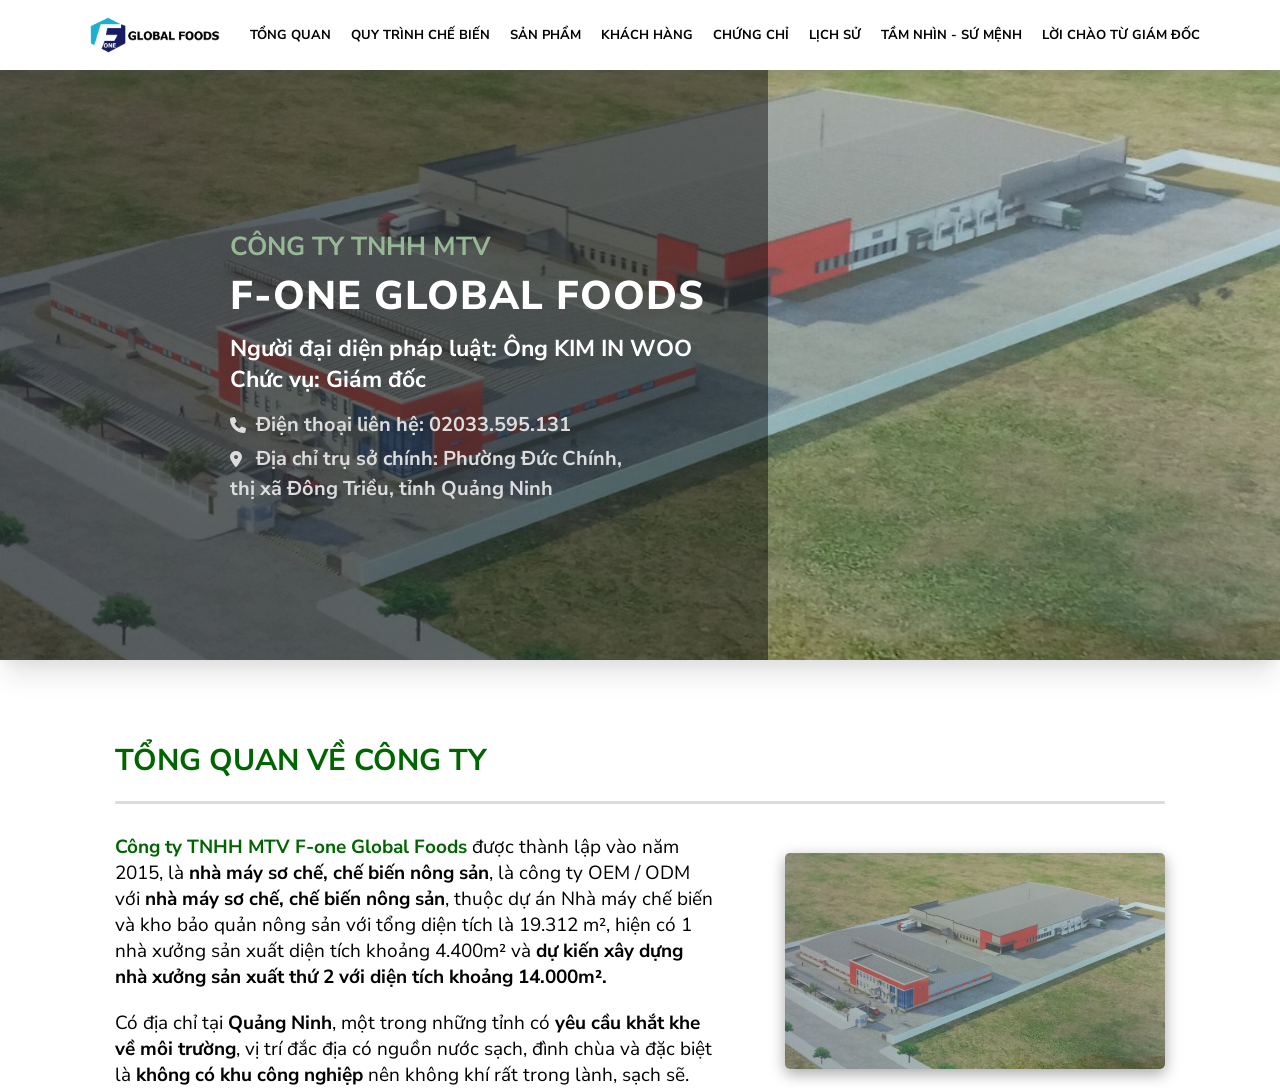
==== public/index.html @ e67b52bc "Init 06: - Chinh sua ten cong ty tren banner" ====
<!DOCTYPE html>
<html lang="vi">
  <head>
    <meta charset="UTF-8" />
    <meta name="viewport" content="width=device-width, initial-scale=1.0" />
    <title>F-ONE GLOBAL FOODS</title>
    <link rel="stylesheet" href="style.css" />
    <link rel="preconnect" href="https://fonts.googleapis.com" />
    <link rel="preconnect" href="https://fonts.gstatic.com" crossorigin />
    <link rel="preconnect" href="https://fonts.googleapis.com" />
    <link rel="preconnect" href="https://fonts.gstatic.com" crossorigin />
    <link
      href="https://fonts.googleapis.com/css2?family=Bebas+Neue&family=Montserrat:ital,wght@0,100;0,200;0,300;0,400;0,500;0,600;0,700;0,800;0,900;1,100;1,200;1,300;1,400;1,500;1,600;1,700;1,800;1,900&family=Nunito+Sans:ital,wght@0,200;0,300;0,400;0,500;0,600;0,700;0,800;0,900;0,1000;1,200;1,300;1,400;1,500;1,600;1,700;1,800;1,900;1,1000&family=Nunito:ital,wght@0,200;0,300;0,400;0,500;0,600;0,700;0,800;0,900;0,1000;1,200;1,300;1,400;1,500;1,600;1,700;1,800;1,900;1,1000&family=Oswald:wght@200;300;400;500;600;700&family=Poppins:ital,wght@0,100;0,200;0,300;0,400;0,500;0,600;0,700;0,800;0,900;1,100;1,200;1,300;1,400;1,500;1,600;1,700;1,800;1,900&display=swap"
      rel="stylesheet"
    />
    <link
      rel="stylesheet"
      href="https://cdnjs.cloudflare.com/ajax/libs/font-awesome/6.5.1/css/all.min.css"
      integrity="sha512-DTOQO9RWCH3ppGqcWaEA1BIZOC6xxalwEsw9c2QQeAIftl+Vegovlnee1c9QX4TctnWMn13TZye+giMm8e2LwA=="
      crossorigin="anonymous"
      referrerpolicy="no-referrer"
    />
  </head>
  <body>
    <header>
      <div class="header-container">
        <div class="header-logo">
          <img
            src="photos/F-One-logo.png"
          />
        </div>
        <div class="header-navigation">
          <a href="#1">
            <div class="nav-item ">TỔNG QUAN</div>
          </a>
          <a href="#2">
            <div class="nav-item ">QUY TRÌNH CHẾ BIẾN</div>
          </a>
          <a href="#3">
            <div class="nav-item ">SẢN PHẨM</div>
          </a>
          <a href="#4">
            <div class="nav-item ">KHÁCH HÀNG</div>
          </a>
          <a href="#5">
            <div class="nav-item ">CHỨNG CHỈ</div>
          </a>
          <a href="#6">
            <div class="nav-item ">LỊCH SỬ</div>
          </a>
          <a href="#7">
            <div class="nav-item ">TẦM NHÌN - SỨ MỆNH</div>
          </a>
          <a href="#8">
            <div class="nav-item ">LỜI CHÀO TỪ GIÁM ĐỐC</div>
          </a>
        </div>
      </div>
    </header>
    <main>
      <div class="banner">
        <div class="banner-content">
          <div class="banner-container">
            <div class="banner-title">CÔNG TY TNHH MTV</div>
            <div class="banner-name"> F-ONE GLOBAL FOODS</div>
            <div class="banner-main-info">
              Người đại diện pháp luật: Ông KIM IN WOO
              Chức vụ: Giám đốc
            </div>
            <div class="banner-info">
              <i class="fa-solid icon-banner fa-phone"></i> Điện thoại liên hệ: 02033.595.131
            </div>
            <div class="banner-info">
              <i class="fa-solid icon-banner fa-location-dot"></i> Địa chỉ trụ sở chính: Phường Đức Chính, thị xã Đông Triều, tỉnh Quảng Ninh
            </div>
          </div>
        </div>
        <div class="banner-img">
          <img src="photos/F-one-banner.png" />
        </div>
      </div>
      <div class="overview" id="1">
        <div class="overview-heading">
              TỔNG QUAN VỀ CÔNG TY
            </div>
            <div class="heading-wall"></div>
        <div class="overview-container">
          <div class="overview-text">
            <div class="overview-info">
              <span class="name-focus">Công ty TNHH MTV F-one Global Foods</span> được thành lập vào năm 2015, là 
              <span class="focus">nhà máy sơ chế, chế biến nông sản</span>,
              là công ty OEM / ODM với <span class="focus">nhà máy sơ chế, chế biến nông sản</span>,
              thuộc dự án Nhà máy chế biến và kho bảo quản nông
              sản với tổng diện tích là 19.312 m², hiện có 1 nhà xưởng sản xuất diện tích khoảng 4.400m² và 
               <span class="focus">dự kiến 
              xây dựng nhà xưởng sản xuất thứ 2 với diện tích khoảng 14.000m².</span>
            </div>
            <div class="overview-info">
               Có địa chỉ tại <span class="focus">Quảng Ninh</span>, một trong những tỉnh có <span class="focus">yêu cầu khắt
               khe về môi trường</span>, vị trí đắc địa có nguồn nước sạch, đình chùa và đặc biệt là 
               <span class="focus"> không có khu công nghiệp</span> nên không khí rất trong lành, sạch sẽ.
            </div>
          </div>
          <div class="overview-img">
            <img src="photos/F-one-banner.png">
          </div>
        </div>
      </div>
      <div class="process">
        
      </div>
    </main>

  </body>
</html>
---- public/style.css ----
*{
    margin: 0;
    padding: 0;
    box-sizing: border-box;
    font-family: 'Nunito Sans', sans;
}
a{
    color: inherit;
    text-decoration: inherit;
    height: 100%;
}
a:hover{
    color: inherit;
    text-decoration: inherit;
}
img{
    width: 100%;
    height: 100%;
    display: block;
}

/*HEADER*/

header{
    height: 70px;
    width: 100%;
    background-color: #ffffff;
    position: fixed;
    z-index: 5;
    top: 0px;
    left: 0px;
    box-shadow: rgba(99, 99, 99, 0.2) 0px 2px 8px 0px;
}
.header-container{
    margin-left: auto;
    margin-right: auto;
    width: 1120px;
    height: 100%;
    display: flex;
    align-items: center;
    justify-content: space-between;
}
.header-logo{
    width: 150px;
}
.header-navigation{
    display: flex;
    align-items: center;
    gap: 20px;
}
.nav-item{
    transition: 0.2s;
    font-weight: 700;
    height: 100%;
    font-size: 13px;
}
.nav-item:hover{
    color: darkgreen;
}
.nav-active{
    color: darkgreen;
}

/* BANNER */

.banner{
    width: 100%;
    position: relative;
    margin-bottom: 80px;
    box-shadow: rgba(0, 0, 0, 0.1) 0px 20px 25px -5px, rgba(0, 0, 0, 0.04) 0px 10px 10px -5px;
}
.banner-img{
    width: 100%;
    height: 660px;
}
.banner-content{
    width: 60%;
    height: 100%;
    background-color: rgba(0, 0, 0, 0.45);
    position: absolute;
    display: flex;
    justify-content: flex-end;
    align-items: center;
}
.banner-container{
    margin-right: 5%;
    margin-top: 10%;
}
.banner-title{
    font-size: 26px;
    font-weight: 700;
    color: rgb(150, 184, 150);
    margin-bottom: 5px;
}
.banner-name{
    width: 500px;
    color: white;
    font-size: 40px;
    font-weight: 800;
    letter-spacing: 1px;
    margin-bottom: 10px;
}
.banner-main-info{
    max-width: 470px;
    font-size: 23px;
    color: white;
    font-weight: 700;
    margin-bottom: 15px;
}
.banner-info{
    font-size: 20px;
    color: gainsboro;
    font-weight: 700;
    margin-bottom: 4px;
    width: 400px;
    line-height: 30px;
}
.icon-banner{
    font-size: 16px;
    margin-right: 5px;
    width: 16px;
}

/* OVERVIEW */

.overview{
    width: 1050px;
    margin-right: auto;
    margin-left: auto;
}
.overview-container{
    width: 100%;
    display: flex;
    justify-content: space-between;
    align-items: center;
}
.overview-heading{
    color: darkgreen;
    font-size: 30px;
    font-weight: 700;
    margin-bottom: 20px;
}
.heading-wall{
    width: 100%;
    border-radius: 3px;
    height: 3px;
    background-color: gainsboro;
    margin-bottom: 30px;
}
.overview-text{
    width: 600px;
    font-size: 19px;
    display: flex;
    flex-direction: column;
    gap: 20px;
}
.focus{
    font-weight: 700;
}
.name-focus{
    font-weight: 700;
    color: darkgreen;
}
.overview-img{
    border-radius: 5px;
    overflow: hidden;
    width: 380px;
    box-shadow: rgba(0, 0, 0, 0.35) 0px 5px 15px;
}
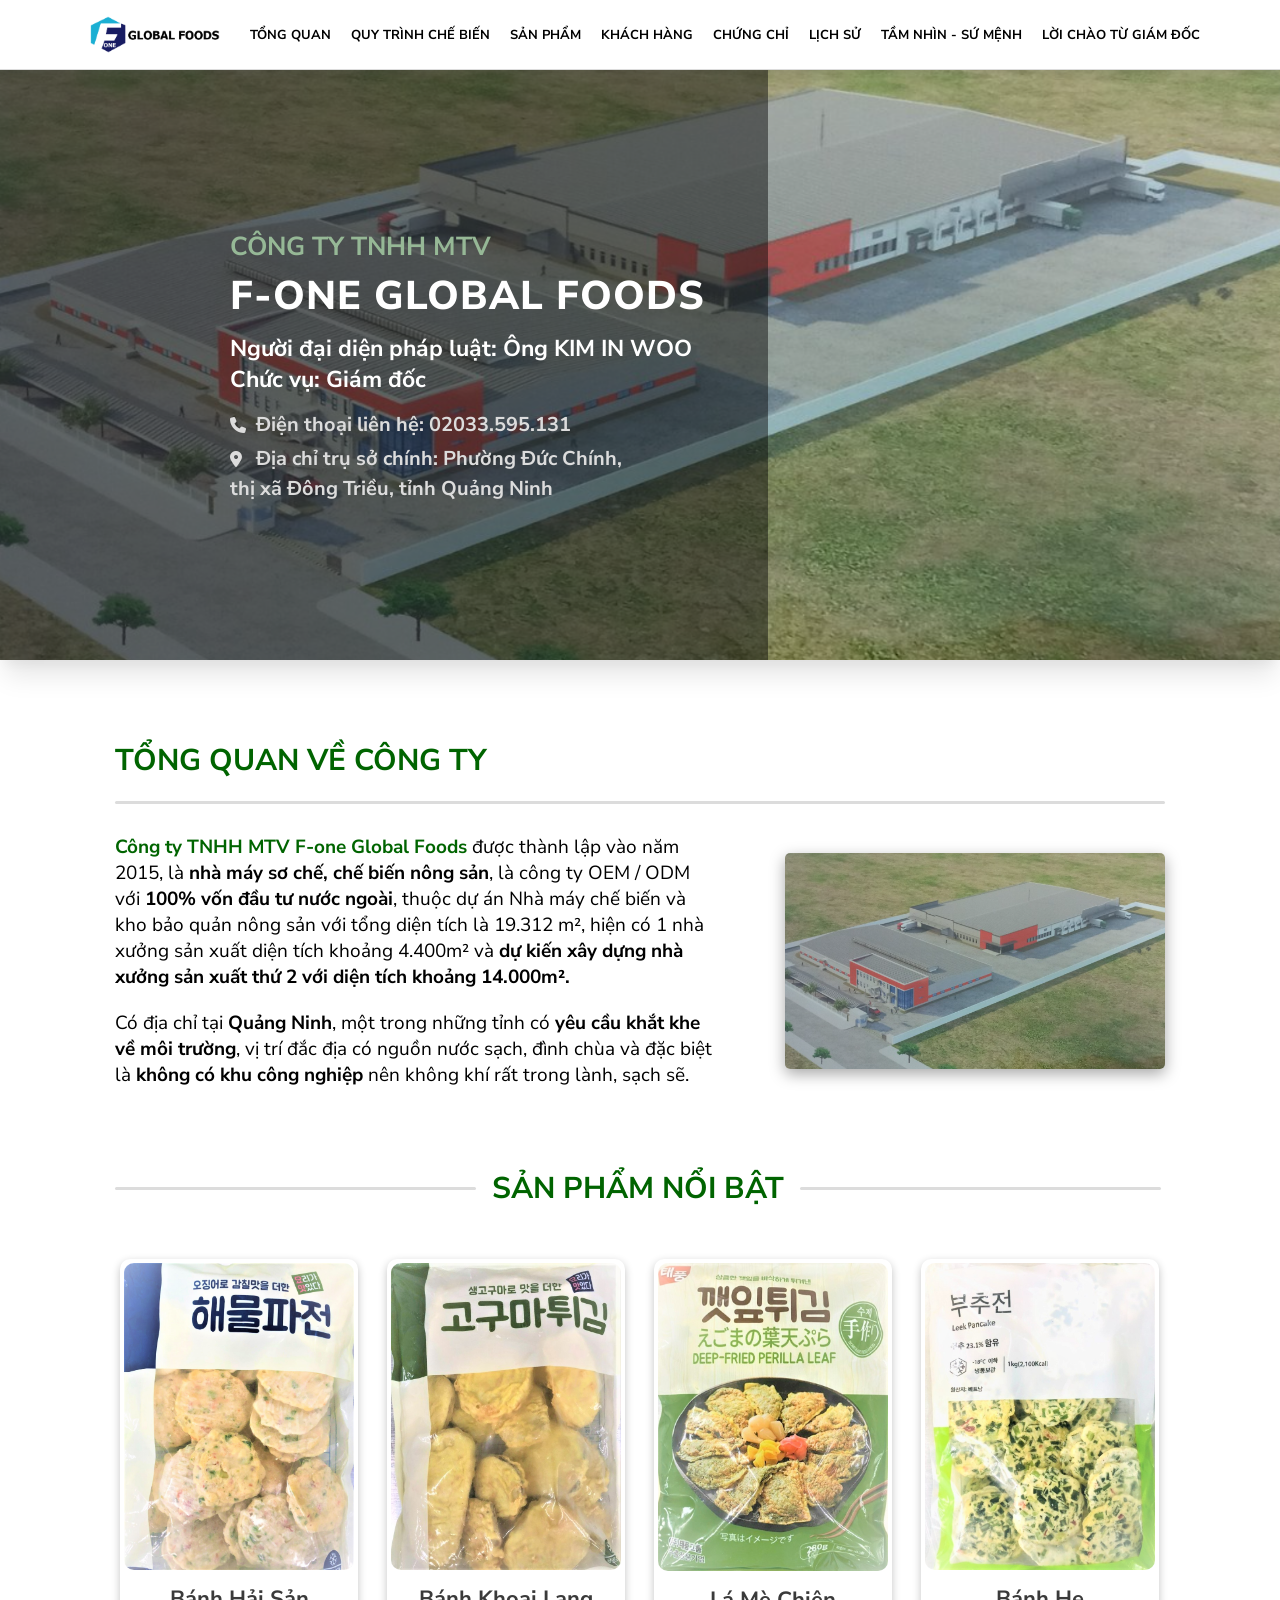
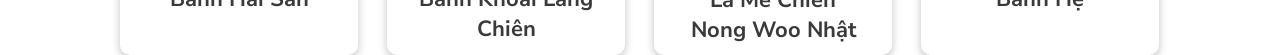
==== commit 4d38be57: "Init 07: - Them section san pham - Sua thong tin phan tong quan - Them folder products" ====
--- a/public/index.html
+++ b/public/index.html
@@ -89,7 +89,7 @@
             <div class="overview-info">
               <span class="name-focus">Công ty TNHH MTV F-one Global Foods</span> được thành lập vào năm 2015, là 
               <span class="focus">nhà máy sơ chế, chế biến nông sản</span>,
-              là công ty OEM / ODM với <span class="focus">nhà máy sơ chế, chế biến nông sản</span>,
+              là công ty OEM / ODM với <span class="focus">100% vốn đầu tư nước ngoài</span>,
               thuộc dự án Nhà máy chế biến và kho bảo quản nông
               sản với tổng diện tích là 19.312 m², hiện có 1 nhà xưởng sản xuất diện tích khoảng 4.400m² và 
                <span class="focus">dự kiến 
@@ -106,8 +106,53 @@
           </div>
         </div>
       </div>
+      <div class="section-gap"></div>
       <div class="process">
         
+      </div>
+      
+      <div class="product">
+        <div class="product-header">
+          <div class="product-heading-side"></div>
+          <div class="product-heading">
+            SẢN PHẨM NỔI BẬT
+          </div>
+          <div class="product-heading-side"></div>
+        </div>
+        <div class="product-container">
+           <div class="product-card">
+            <div class="product-img">
+              <img src="products/bánh hải sản FB.jpg">
+            </div>
+            <div class="product-name">
+              Bánh Hải Sản
+            </div>
+           </div>
+           <div class="product-card">
+            <div class="product-img">
+              <img src="products/Bánh khoai chiên lang FB.jpg">
+            </div>
+            <div class="product-name">
+              Bánh Khoai Lang Chiên
+            </div>
+           </div>
+           <div class="product-card">
+            <div class="product-img">
+              <img src="products/Lá mè chiên nong woo nhật.jpg">
+            </div>
+            <div class="product-name">
+              Lá Mè Chiên Nong Woo Nhật
+            </div>
+           </div>
+           <div class="product-card">
+            <div class="product-img">
+              <img src="products/Bánh Hẹ SS.jpg">
+            </div>
+            <div class="product-name">
+              Bánh Hẹ
+            </div>
+           </div>
+        </div>
       </div>
     </main>
 
--- a/public/style.css
+++ b/public/style.css
@@ -18,6 +18,13 @@
     height: 100%;
     display: block;
 }
+.section-gap{
+    width: 100%;
+    height: 80px;
+}
+.none{
+    opacity: 0;
+}
 
 /*HEADER*/
 
@@ -29,6 +36,7 @@
     z-index: 5;
     top: 0px;
     left: 0px;
+    border-bottom: 1px solid gainsboro;
     box-shadow: rgba(99, 99, 99, 0.2) 0px 2px 8px 0px;
 }
 .header-container{
@@ -167,3 +175,58 @@
     width: 380px;
     box-shadow: rgba(0, 0, 0, 0.35) 0px 5px 15px;
 }
+
+/* PRODUCTS */
+
+.product-header{
+    width: 1050px;
+    margin-right: auto;
+    margin-left: auto;
+    display: flex;
+    align-items: center;
+    gap: 16px;
+    margin-bottom: 50px;
+}
+.product-heading-side{
+    width: 361px;
+    border-radius: 3px;
+    height: 3px;
+    background-color: gainsboro;
+}
+.product-heading{
+    color: darkgreen;
+    font-size: 30px;
+    font-weight: 700;
+}
+.product-container{
+    margin-right: auto;
+    margin-left: auto;
+    width: 1040px;
+    display: flex;
+    gap: 29px;
+    flex-wrap: wrap;
+}
+.product-card{
+    overflow: hidden;
+    width: 238px;
+    border-radius: 10px;
+    box-shadow: rgba(0, 0, 0, 0.24) 0px 3px 8px;
+}
+.product-img{
+    border-radius: 10px;
+    overflow: hidden;
+    margin: 4px 4px 14px 4px;
+    width: 230px;
+    height: auto; 
+}
+.product-name{
+    max-width: 75%;
+    height: auto;
+    margin-right: auto;
+    margin-left: auto;
+    text-align: center;
+    color: #3a3a3a;
+    font-size: 22px;
+    font-weight: 700;
+    padding-bottom: 10px;
+}
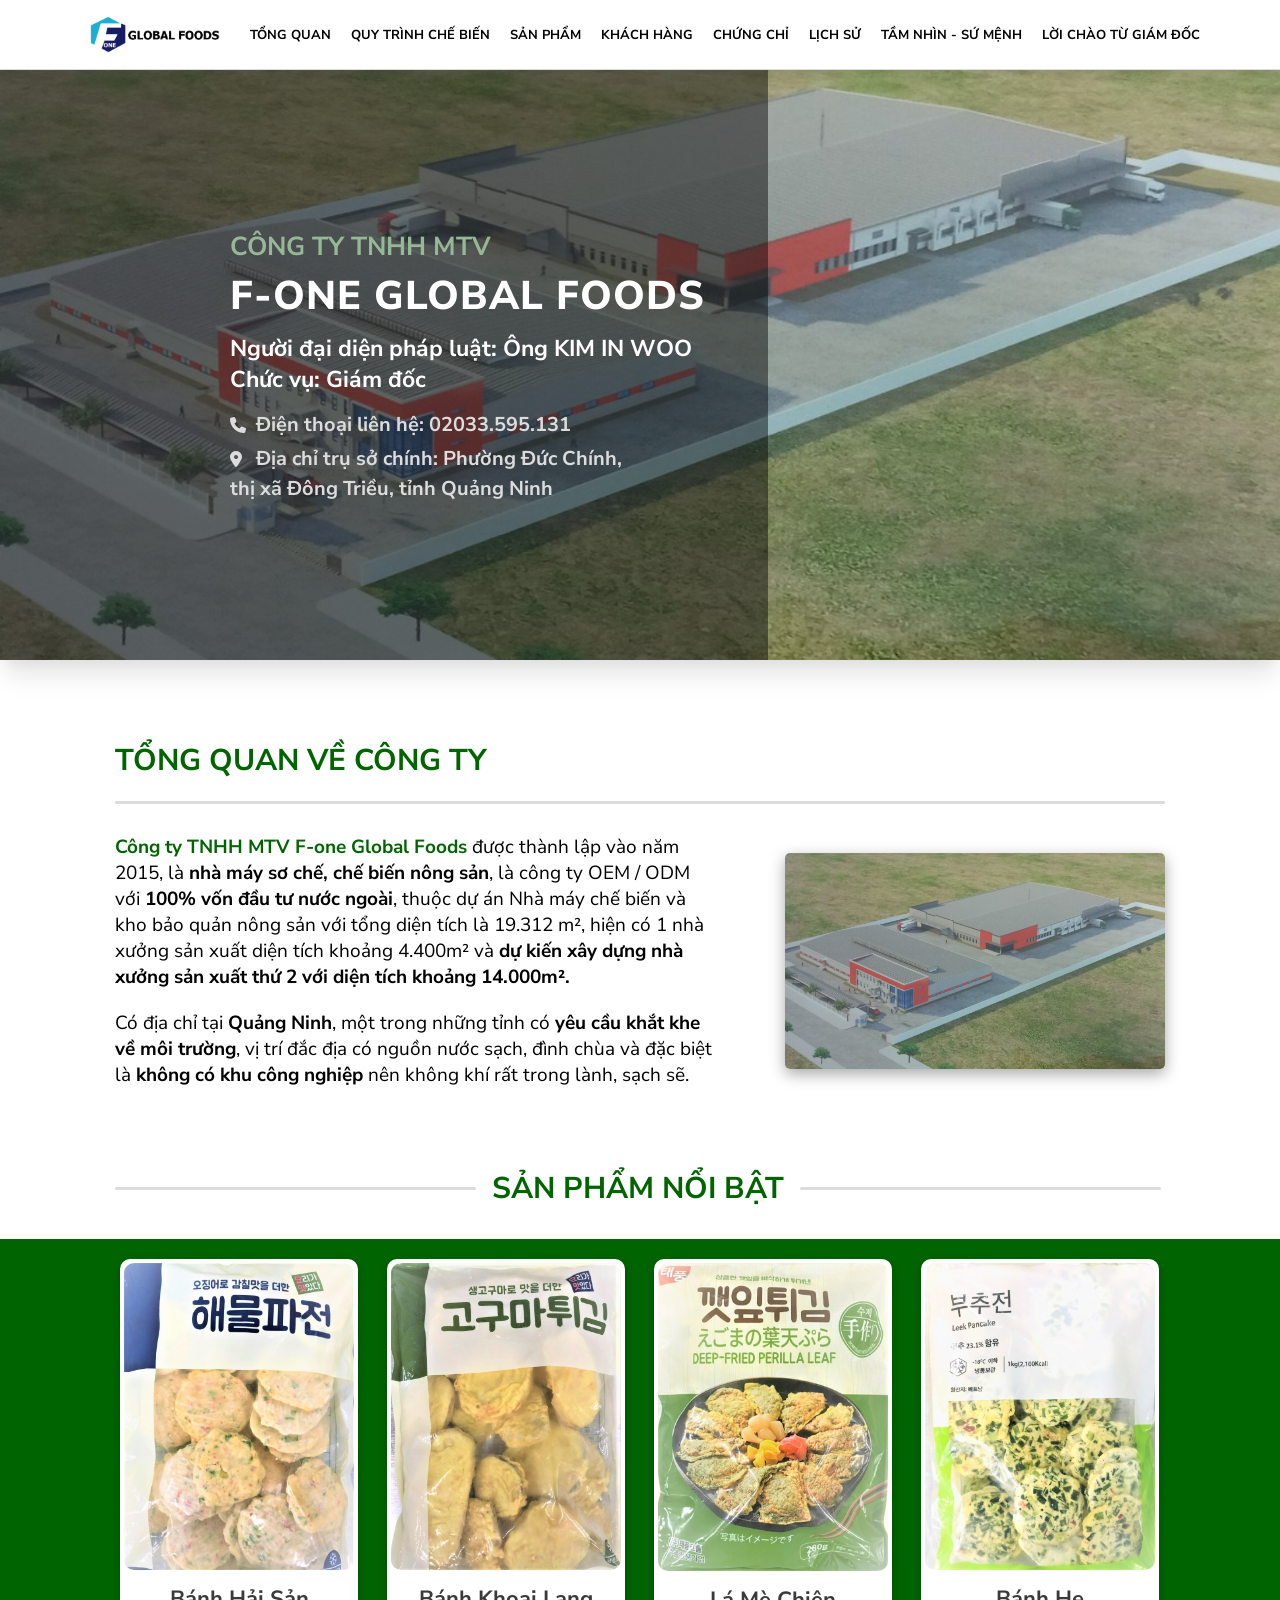
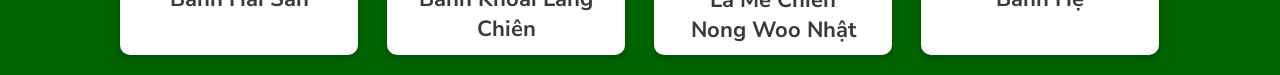
==== commit 34145b8e: "Init 08: - Them background cho product section" ====
--- a/public/index.html
+++ b/public/index.html
@@ -119,10 +119,11 @@
           </div>
           <div class="product-heading-side"></div>
         </div>
+        <div class="product-background">
         <div class="product-container">
            <div class="product-card">
             <div class="product-img">
-              <img src="products/bánh hải sản FB.jpg">
+              <img class="img-product" src="products/bánh hải sản FB.jpg">
             </div>
             <div class="product-name">
               Bánh Hải Sản
@@ -130,7 +131,7 @@
            </div>
            <div class="product-card">
             <div class="product-img">
-              <img src="products/Bánh khoai chiên lang FB.jpg">
+              <img class="img-product" src="products/Bánh khoai chiên lang FB.jpg">
             </div>
             <div class="product-name">
               Bánh Khoai Lang Chiên
@@ -138,7 +139,7 @@
            </div>
            <div class="product-card">
             <div class="product-img">
-              <img src="products/Lá mè chiên nong woo nhật.jpg">
+              <img class="img-product" src="products/Lá mè chiên nong woo nhật.jpg">
             </div>
             <div class="product-name">
               Lá Mè Chiên Nong Woo Nhật
@@ -146,13 +147,14 @@
            </div>
            <div class="product-card">
             <div class="product-img">
-              <img src="products/Bánh Hẹ SS.jpg">
+              <img class="img-product" src="products/Bánh Hẹ SS.jpg">
             </div>
             <div class="product-name">
               Bánh Hẹ
             </div>
            </div>
         </div>
+        </div>
       </div>
     </main>
 
--- a/public/style.css
+++ b/public/style.css
@@ -185,7 +185,7 @@
     display: flex;
     align-items: center;
     gap: 16px;
-    margin-bottom: 50px;
+    margin-bottom: 30px;
 }
 .product-heading-side{
     width: 361px;
@@ -198,6 +198,12 @@
     font-size: 30px;
     font-weight: 700;
 }
+.product-background{
+    width: 100%;
+    background-color: darkgreen;
+    padding-top: 20px;
+    padding-bottom: 20px;
+}
 .product-container{
     margin-right: auto;
     margin-left: auto;
@@ -207,6 +213,7 @@
     flex-wrap: wrap;
 }
 .product-card{
+    background-color: white;
     overflow: hidden;
     width: 238px;
     border-radius: 10px;
@@ -219,6 +226,12 @@
     width: 230px;
     height: auto; 
 }
+.img-product{
+    transition: 0.3s;
+}
+.product-img:hover .img-product{
+    scale: 1.05;
+}
 .product-name{
     max-width: 75%;
     height: auto;
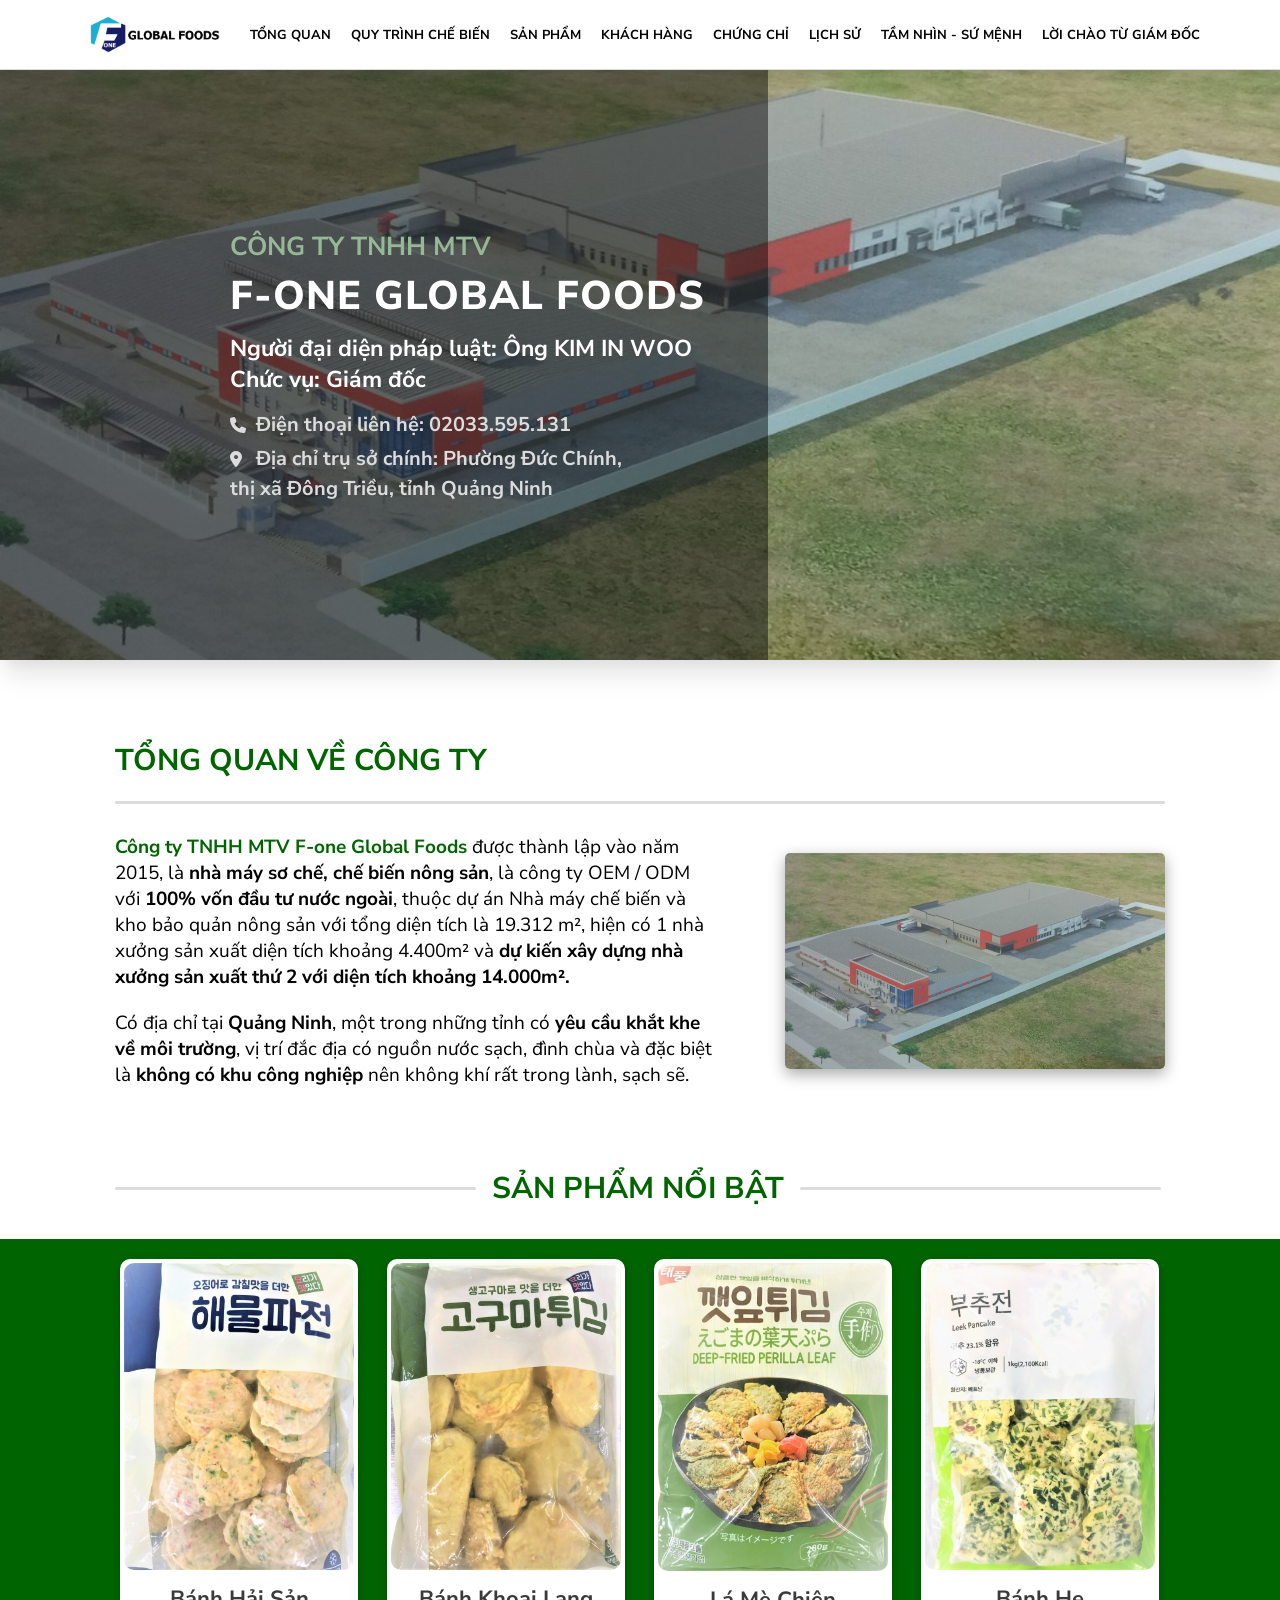
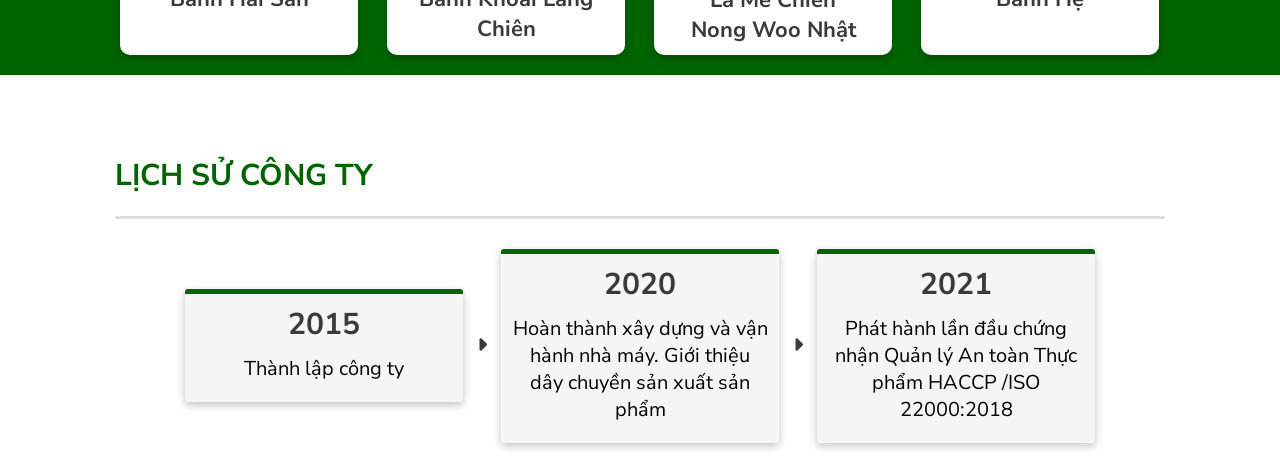
==== commit 83c89128: "Init 09: - Them section lich su (WIP)" ====
--- a/public/index.html
+++ b/public/index.html
@@ -80,7 +80,7 @@
         </div>
       </div>
       <div class="overview" id="1">
-        <div class="overview-heading">
+        <div class="overview-heading heading-text">
               TỔNG QUAN VỀ CÔNG TY
             </div>
             <div class="heading-wall"></div>
@@ -106,12 +106,12 @@
           </div>
         </div>
       </div>
-      <div class="section-gap"></div>
+      
       <div class="process">
         
       </div>
       
-      <div class="product">
+      <div class="product" id="3">
         <div class="product-header">
           <div class="product-heading-side"></div>
           <div class="product-heading">
@@ -156,6 +156,37 @@
         </div>
         </div>
       </div>
+      
+      <div class="history" id="6">
+        <div class="history-heading heading-text">
+          LỊCH SỬ CÔNG TY
+        </div>
+        <div class="heading-wall"></div>
+        <div class="history-content">
+          <div class="history-container">
+             <div class="history-card">
+              <div class="history-year">
+                2015
+              </div>
+              <div class="history-content">Thành lập công ty</div>
+             </div>
+             <div class="history-arrow"><i class="fa-solid fa-caret-right"></i></div>
+             <div class="history-card">
+              <div class="history-year">
+                2020
+              </div>
+              <div class="history-content">Hoàn thành xây dựng và vận hành nhà máy. Giới thiệu dây chuyền sản xuất sản phẩm</div>
+             </div>
+             <div class="history-arrow"><i class="fa-solid fa-caret-right"></i></div>
+             <div class="history-card">
+              <div class="history-year">
+                2021
+              </div>
+              <div class="history-content">Phát hành lần đầu chứng nhận Quản lý An toàn Thực phẩm HACCP /ISO 22000:2018</div>
+             </div>
+          </div>
+        </div>
+      </div>
     </main>
 
   </body>
--- a/public/style.css
+++ b/public/style.css
@@ -18,12 +18,20 @@
     height: 100%;
     display: block;
 }
-.section-gap{
-    width: 100%;
-    height: 80px;
-}
 .none{
     opacity: 0;
+}
+.heading-text{
+    color: darkgreen;
+    font-size: 30px;
+    font-weight: 700;
+}
+.heading-wall{
+    width: 100%;
+    border-radius: 3px;
+    height: 3px;
+    background-color: gainsboro;
+    margin-bottom: 30px;
 }
 
 /*HEADER*/
@@ -74,7 +82,6 @@
 .banner{
     width: 100%;
     position: relative;
-    margin-bottom: 80px;
     box-shadow: rgba(0, 0, 0, 0.1) 0px 20px 25px -5px, rgba(0, 0, 0, 0.04) 0px 10px 10px -5px;
 }
 .banner-img{
@@ -132,6 +139,7 @@
 /* OVERVIEW */
 
 .overview{
+    padding-top: 80px;
     width: 1050px;
     margin-right: auto;
     margin-left: auto;
@@ -143,17 +151,7 @@
     align-items: center;
 }
 .overview-heading{
-    color: darkgreen;
-    font-size: 30px;
-    font-weight: 700;
     margin-bottom: 20px;
-}
-.heading-wall{
-    width: 100%;
-    border-radius: 3px;
-    height: 3px;
-    background-color: gainsboro;
-    margin-bottom: 30px;
 }
 .overview-text{
     width: 600px;
@@ -178,6 +176,9 @@
 
 /* PRODUCTS */
 
+.product{
+    padding-top: 80px;
+}
 .product-header{
     width: 1050px;
     margin-right: auto;
@@ -242,4 +243,54 @@
     font-size: 22px;
     font-weight: 700;
     padding-bottom: 10px;
+}
+
+/* HISTORY */
+
+.history{
+    padding-top: 80px;
+    width: 1050px;
+    margin-right: auto;
+    margin-left: auto;
+}
+.history-heading{
+    margin-bottom: 20px;
+}
+.history-container{
+    display: flex;
+    gap: 10px;
+    justify-content: center;
+    align-items: center;
+    width: 910px;
+    margin-right: auto;
+    margin-left: auto;
+}
+.history-card{
+    box-shadow: rgba(0, 0, 0, 0.24) 0px 3px 8px;
+    width: 303px;
+    border-radius: 3px;
+    background-color: whitesmoke;
+    border-top: 5px solid darkgreen;
+    
+}
+.history-year{
+    color: #3a3a3a;
+    font-size: 30px;
+    font-weight: 700;
+    text-align: center;
+    padding-top: 10px;
+    padding-bottom: 10px;
+}
+.history-content{
+    color: black;
+    font-size: 20px;
+    text-align: center;
+    padding-bottom: 20px;
+    padding-left: 10px;
+    padding-right: 10px;
+}
+.history-arrow{
+    color: #3a3a3a;
+    font-size: 20px;
+    width: 20px;
 }
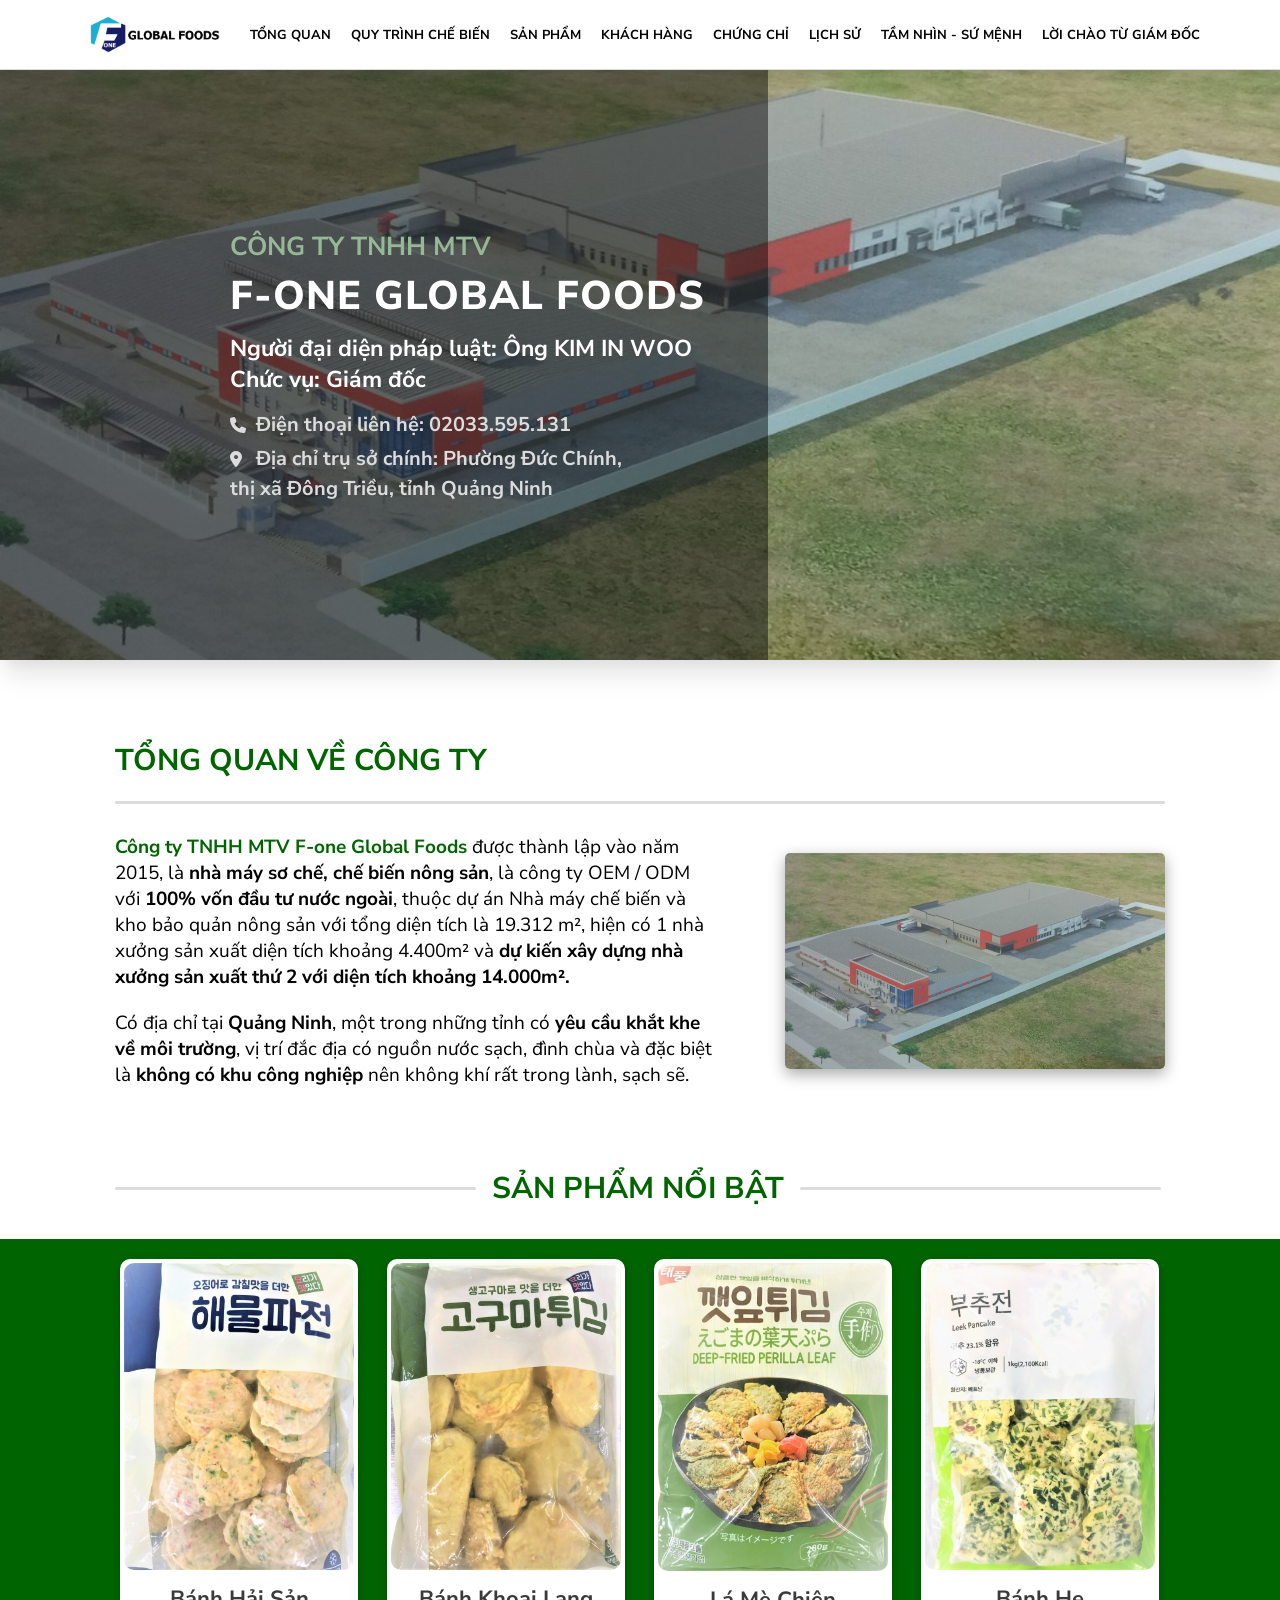
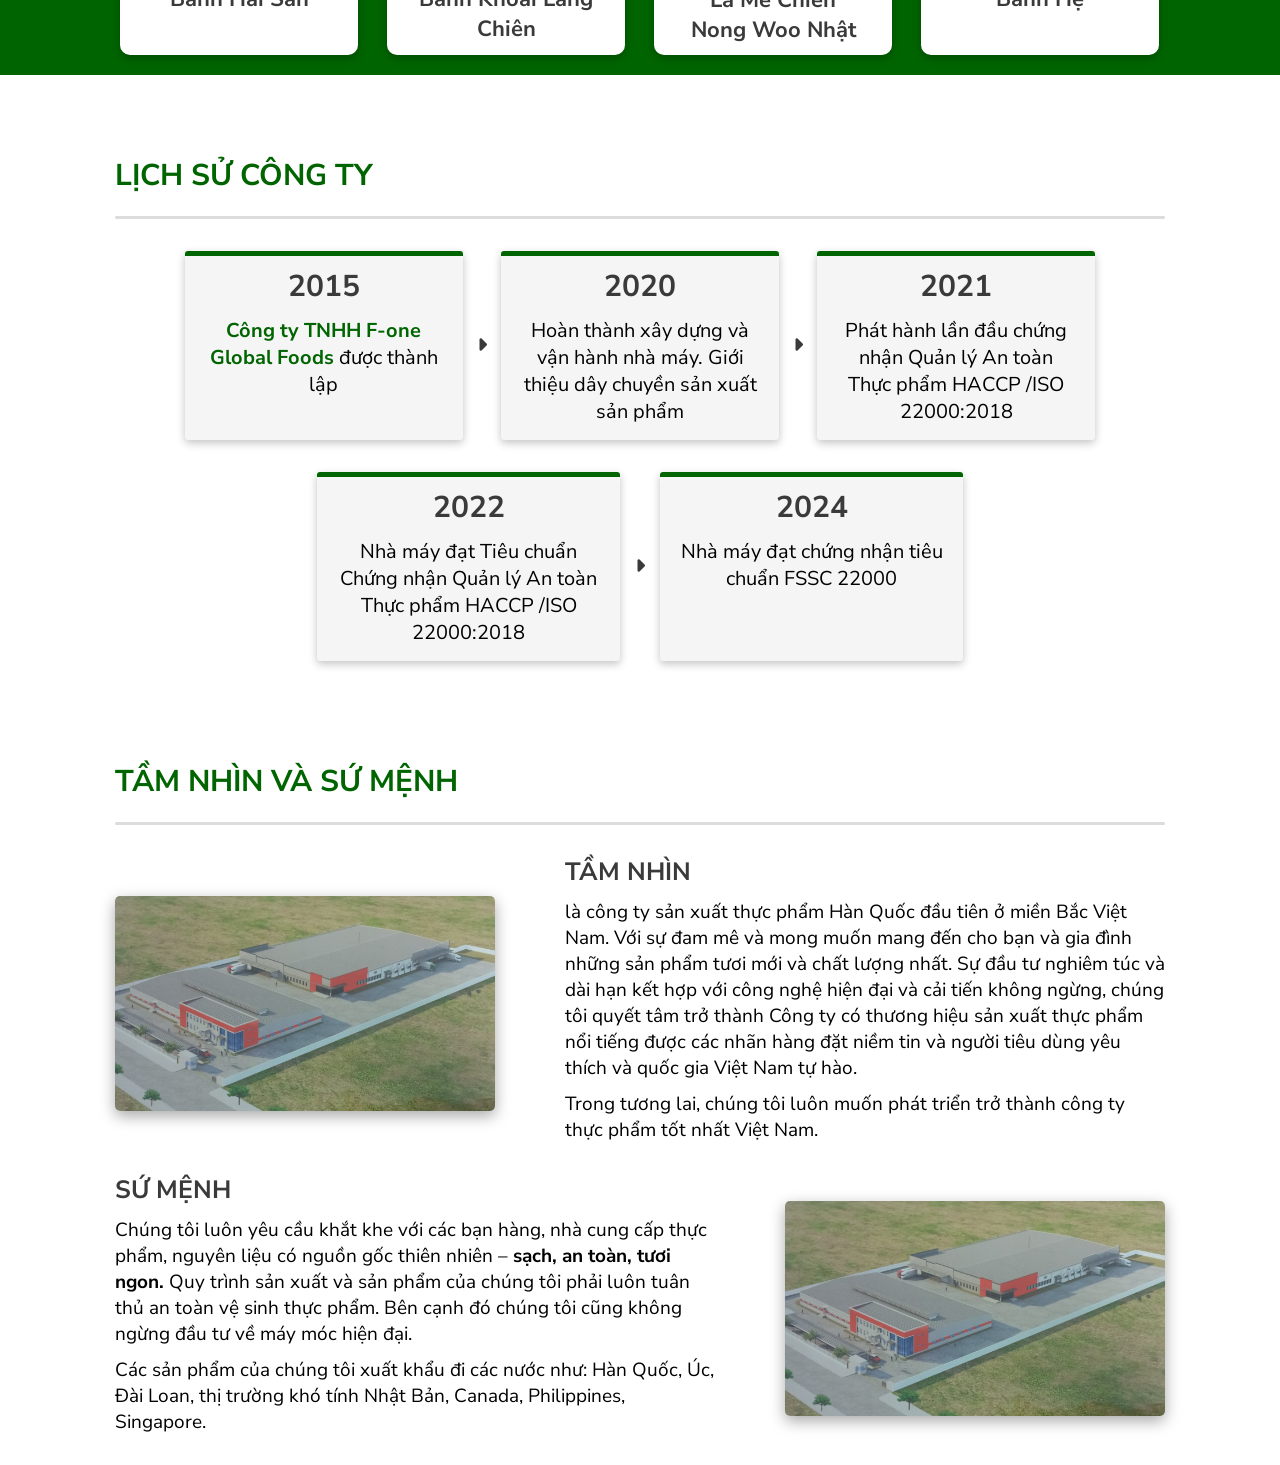
==== commit 60e34c09: "Init 10: - Them phan lich su cong ty - Them phan tam nhin va su menh" ====
--- a/public/index.html
+++ b/public/index.html
@@ -168,7 +168,9 @@
               <div class="history-year">
                 2015
               </div>
-              <div class="history-content">Thành lập công ty</div>
+              <div class="history-content"><span class="name-focus">Công ty TNHH F-one Global Foods</span>
+              được thành lập
+              </div>
              </div>
              <div class="history-arrow"><i class="fa-solid fa-caret-right"></i></div>
              <div class="history-card">
@@ -184,6 +186,71 @@
               </div>
               <div class="history-content">Phát hành lần đầu chứng nhận Quản lý An toàn Thực phẩm HACCP /ISO 22000:2018</div>
              </div>
+          </div>
+          <div class="history-container">
+             <div class="history-card">
+              <div class="history-year">
+                2022
+              </div>
+              <div class="history-content">Nhà máy đạt Tiêu chuẩn Chứng nhận Quản lý An toàn Thực phẩm HACCP /ISO 22000:2018</div>
+             </div>
+             <div class="history-arrow"><i class="fa-solid fa-caret-right"></i></div>
+             <div class="history-card">
+              <div class="history-year">
+                2024
+              </div>
+              <div class="history-content">Nhà máy đạt chứng nhận tiêu chuẩn FSSC 22000</div>
+             </div>
+          </div>
+        </div>
+      </div>
+      <div class="future" id="7">
+        <div class="future-heading heading-text">
+          TẦM NHÌN VÀ SỨ MỆNH
+        </div>
+        <div class="heading-wall"></div>
+        <div class="future-container">
+          <div class="future-img">
+            <img src="photos/F-one-banner.png">
+          </div>
+          <div class="future-text">
+            <div class="future-title">
+              TẦM NHÌN
+            </div>
+            <div class="future-content">
+              <p>
+              là công ty sản xuất thực phẩm Hàn Quốc đầu tiên ở miền Bắc Việt Nam. Với sự đam mê và mong muốn 
+              mang đến cho bạn và gia đình những sản phẩm tươi mới và chất lượng nhất. Sự đầu tư nghiêm túc 
+              và dài hạn kết hợp với công nghệ hiện đại và cải tiến không ngừng, chúng tôi quyết tâm trở thành 
+              Công ty có thương hiệu sản xuất thực phẩm nổi tiếng được các nhãn hàng đặt niềm tin và người tiêu 
+              dùng yêu thích và quốc gia Việt Nam tự hào.
+              </p>
+              <p> 
+              Trong tương lai, chúng tôi luôn muốn phát triển trở thành công ty thực phẩm tốt nhất Việt Nam.
+              </p>
+            </div>
+          </div>
+        </div>
+        <div class="future-container">
+          <div class="future-text">
+            <div class="future-title">
+              SỨ MỆNH
+            </div>
+            <div class="future-content">
+              <p>
+              Chúng tôi luôn yêu cầu khắt khe với các bạn hàng, nhà cung cấp thực phẩm, nguyên liệu có nguồn gốc 
+              thiên nhiên – <span class="focus"> sạch, an toàn, tươi ngon.</span>
+              Quy trình sản xuất và sản phẩm của chúng tôi phải luôn tuân thủ an toàn vệ sinh thực phẩm. Bên cạnh đó 
+              chúng tôi cũng không ngừng đầu tư về máy móc hiện đại.
+              </p>
+              <p>
+                Các sản phẩm của chúng tôi xuất khẩu đi các nước như: Hàn Quốc, Úc, Đài Loan, thị trường khó 
+                tính Nhật Bản, Canada, Philippines, Singapore.
+              </p>
+            </div>
+          </div>
+          <div class="future-img">
+            <img src="photos/F-one-banner.png">
           </div>
         </div>
       </div>
--- a/public/style.css
+++ b/public/style.css
@@ -18,6 +18,9 @@
     height: 100%;
     display: block;
 }
+p{
+    margin-bottom: 10px;
+}
 .none{
     opacity: 0;
 }
@@ -25,6 +28,7 @@
     color: darkgreen;
     font-size: 30px;
     font-weight: 700;
+    margin-bottom: 20px;
 }
 .heading-wall{
     width: 100%;
@@ -76,6 +80,13 @@
 .nav-active{
     color: darkgreen;
 }
+.focus{
+    font-weight: 700;
+}
+.name-focus{
+    font-weight: 700;
+    color: darkgreen;
+}
 
 /* BANNER */
 
@@ -150,9 +161,6 @@
     justify-content: space-between;
     align-items: center;
 }
-.overview-heading{
-    margin-bottom: 20px;
-}
 .overview-text{
     width: 600px;
     font-size: 19px;
@@ -160,13 +168,7 @@
     flex-direction: column;
     gap: 20px;
 }
-.focus{
-    font-weight: 700;
-}
-.name-focus{
-    font-weight: 700;
-    color: darkgreen;
-}
+
 .overview-img{
     border-radius: 5px;
     overflow: hidden;
@@ -253,10 +255,8 @@
     margin-right: auto;
     margin-left: auto;
 }
-.history-heading{
-    margin-bottom: 20px;
-}
 .history-container{
+    margin-top: 32px;
     display: flex;
     gap: 10px;
     justify-content: center;
@@ -268,10 +268,10 @@
 .history-card{
     box-shadow: rgba(0, 0, 0, 0.24) 0px 3px 8px;
     width: 303px;
+    height: 189px;
     border-radius: 3px;
     background-color: whitesmoke;
     border-top: 5px solid darkgreen;
-    
 }
 .history-year{
     color: #3a3a3a;
@@ -286,11 +286,50 @@
     font-size: 20px;
     text-align: center;
     padding-bottom: 20px;
-    padding-left: 10px;
-    padding-right: 10px;
+    padding-left: 20px;
+    padding-right: 20px;
 }
 .history-arrow{
     color: #3a3a3a;
     font-size: 20px;
     width: 20px;
+}
+
+/* FUTURE */
+
+.future{
+    padding-top: 80px;
+    width: 1050px;
+    margin-right: auto;
+    margin-left: auto;
+}
+.future-container{
+    width: 1050px;
+    margin-right: auto;
+    margin-left: auto;
+    margin-bottom: 20px;
+    align-items: center;
+    justify-content: space-between;
+    display: flex;
+}
+.future-img{
+    border-radius: 5px;
+    overflow: hidden;
+    width: 380px;
+    box-shadow: rgba(0, 0, 0, 0.35) 0px 5px 15px;
+}
+.future-text{
+    width: 600px;
+    height: auto;
+    display: flex;
+    flex-direction: column;
+    gap: 10px;
+}
+.future-title{
+    font-size: 25px;
+    font-weight: 700;
+    color: #3a3a3a;
+}
+.future-content{
+    font-size: 19px;
 }
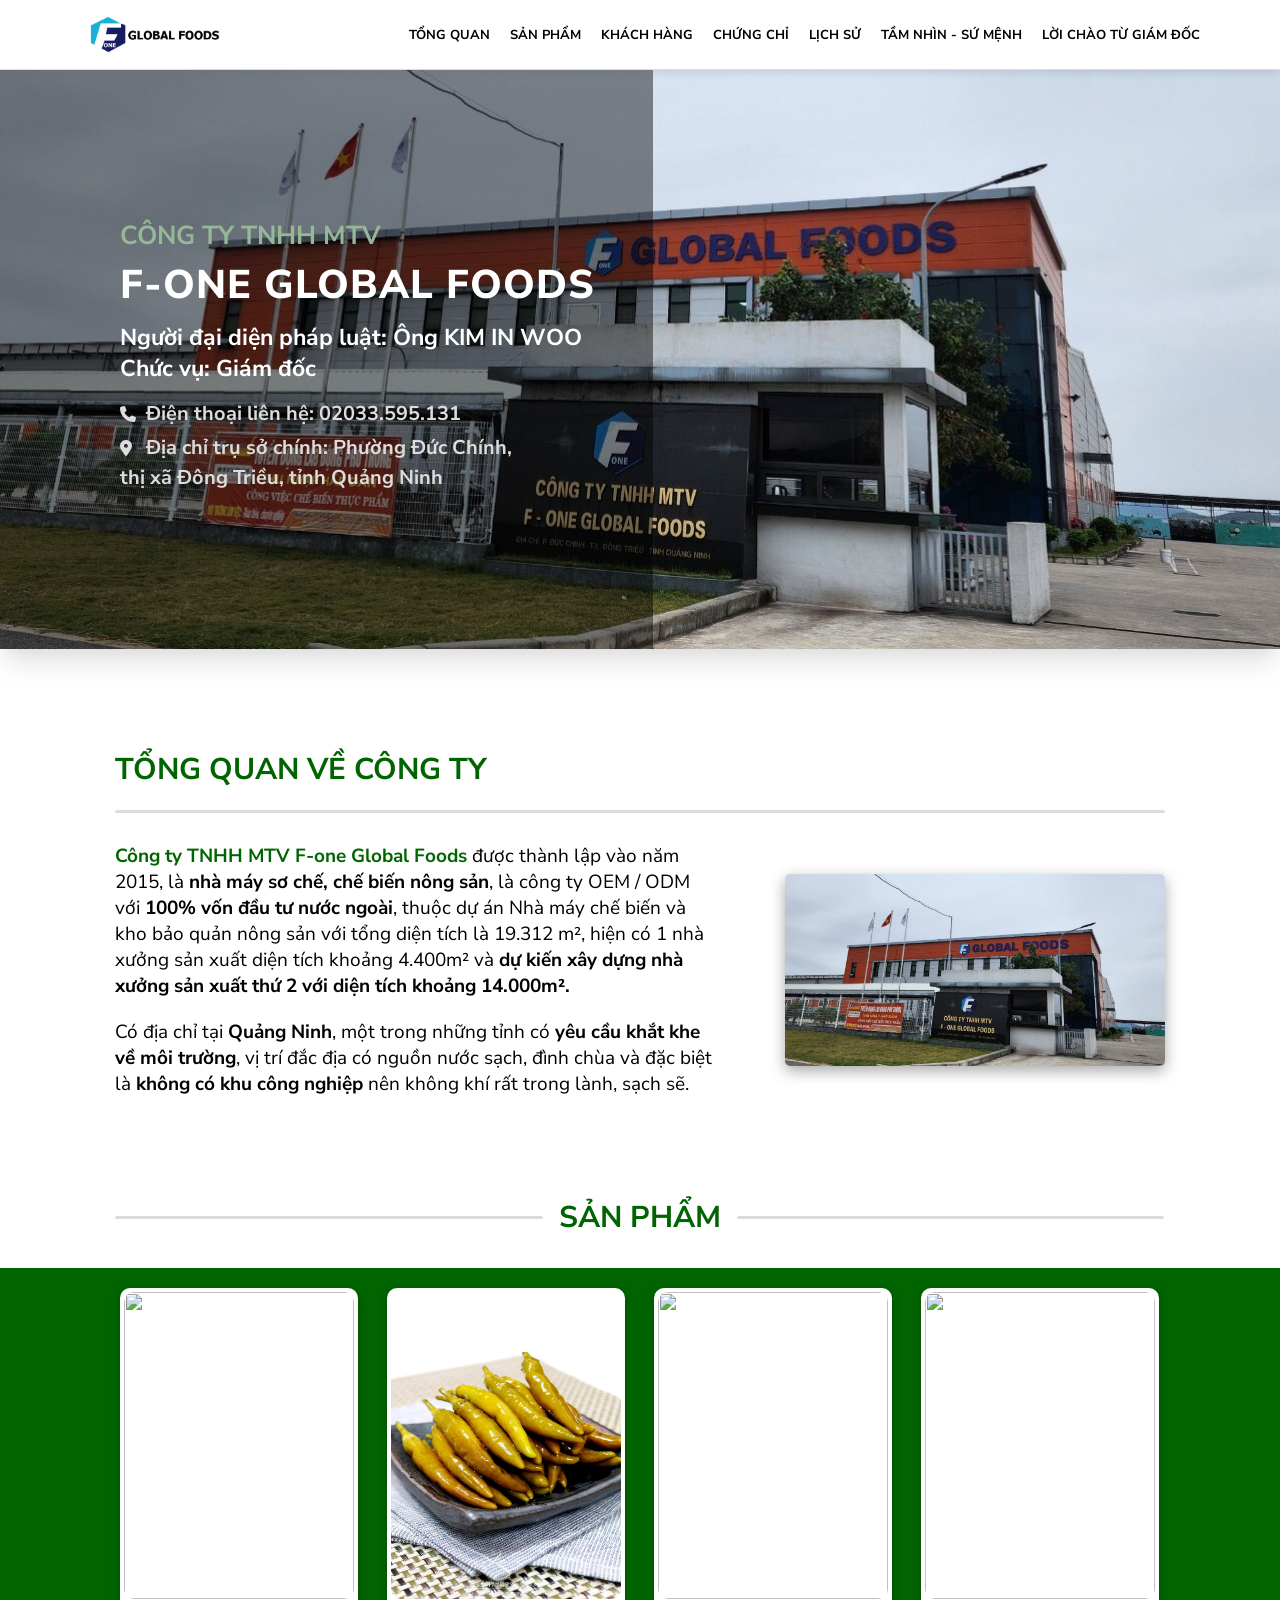
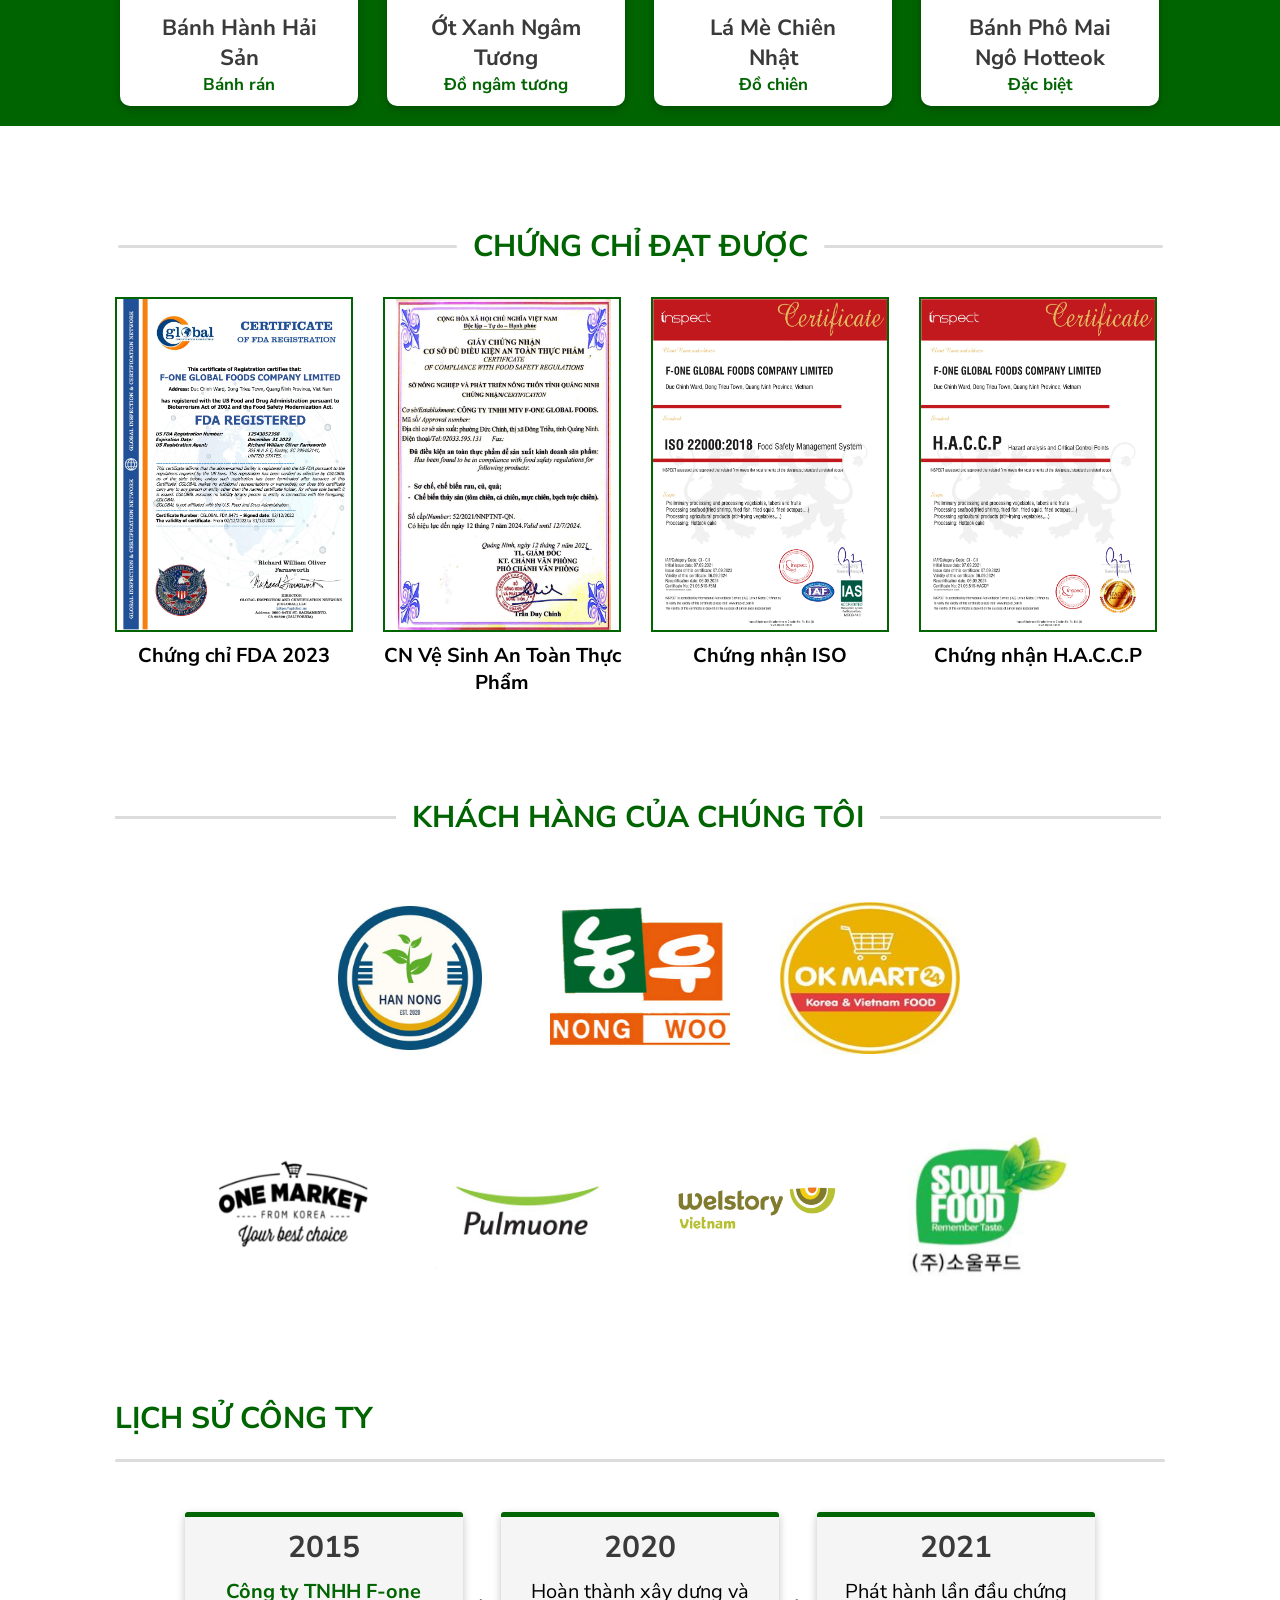
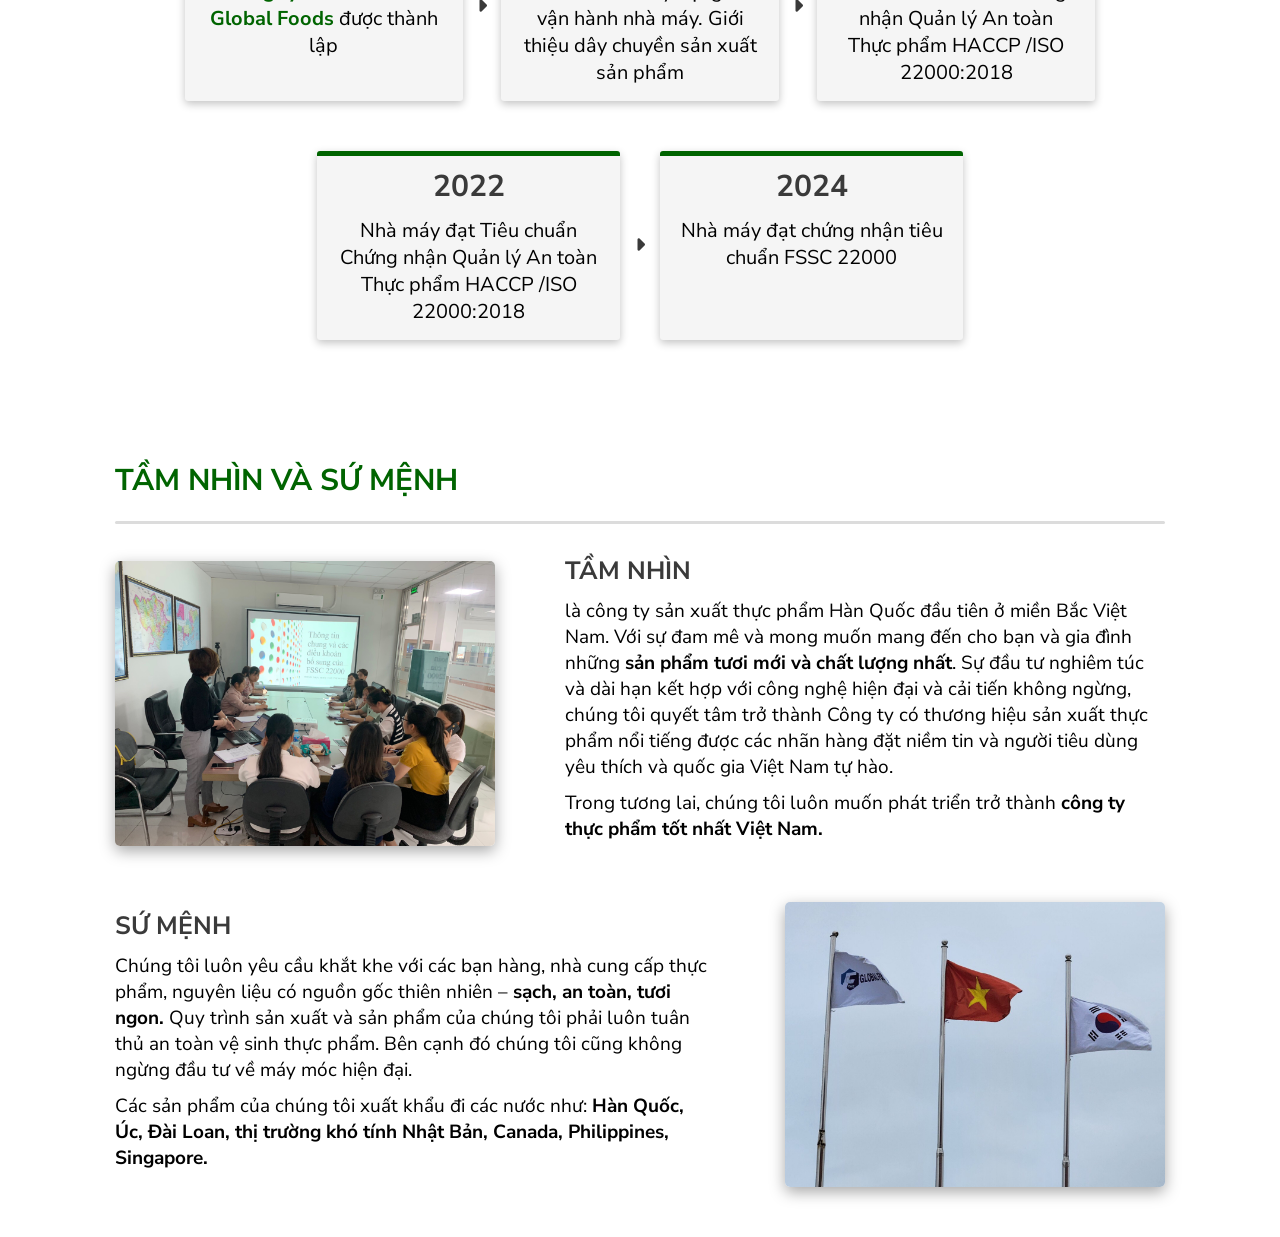
==== commit d6f6819b: "Init 11: - Them phan Chung chi, Khach hang - Chinh sua phan San pham, Tam nhin, Banner" ====
--- a/public/index.html
+++ b/public/index.html
@@ -25,34 +25,29 @@
     <header>
       <div class="header-container">
         <div class="header-logo">
-          <img
-            src="photos/F-One-logo.png"
-          />
+          <img src="photos/F-One-logo.png" />
         </div>
         <div class="header-navigation">
           <a href="#1">
-            <div class="nav-item ">TỔNG QUAN</div>
-          </a>
-          <a href="#2">
-            <div class="nav-item ">QUY TRÌNH CHẾ BIẾN</div>
+            <div class="nav-item">TỔNG QUAN</div>
           </a>
           <a href="#3">
-            <div class="nav-item ">SẢN PHẨM</div>
+            <div class="nav-item">SẢN PHẨM</div>
           </a>
           <a href="#4">
-            <div class="nav-item ">KHÁCH HÀNG</div>
+            <div class="nav-item">KHÁCH HÀNG</div>
           </a>
           <a href="#5">
-            <div class="nav-item ">CHỨNG CHỈ</div>
+            <div class="nav-item">CHỨNG CHỈ</div>
           </a>
           <a href="#6">
-            <div class="nav-item ">LỊCH SỬ</div>
+            <div class="nav-item">LỊCH SỬ</div>
           </a>
           <a href="#7">
-            <div class="nav-item ">TẦM NHÌN - SỨ MỆNH</div>
+            <div class="nav-item">TẦM NHÌN - SỨ MỆNH</div>
           </a>
           <a href="#8">
-            <div class="nav-item ">LỜI CHÀO TỪ GIÁM ĐỐC</div>
+            <div class="nav-item">LỜI CHÀO TỪ GIÁM ĐỐC</div>
           </a>
         </div>
       </div>
@@ -62,199 +57,278 @@
         <div class="banner-content">
           <div class="banner-container">
             <div class="banner-title">CÔNG TY TNHH MTV</div>
-            <div class="banner-name"> F-ONE GLOBAL FOODS</div>
+            <div class="banner-name">F-ONE GLOBAL FOODS</div>
             <div class="banner-main-info">
-              Người đại diện pháp luật: Ông KIM IN WOO
-              Chức vụ: Giám đốc
+              Người đại diện pháp luật: Ông KIM IN WOO Chức vụ: Giám đốc
             </div>
             <div class="banner-info">
-              <i class="fa-solid icon-banner fa-phone"></i> Điện thoại liên hệ: 02033.595.131
+              <i class="fa-solid icon-banner fa-phone"></i> Điện thoại liên hệ:
+              02033.595.131
             </div>
             <div class="banner-info">
-              <i class="fa-solid icon-banner fa-location-dot"></i> Địa chỉ trụ sở chính: Phường Đức Chính, thị xã Đông Triều, tỉnh Quảng Ninh
+              <i class="fa-solid icon-banner fa-location-dot"></i> Địa chỉ trụ
+              sở chính: Phường Đức Chính, thị xã Đông Triều, tỉnh Quảng Ninh
             </div>
           </div>
         </div>
         <div class="banner-img">
-          <img src="photos/F-one-banner.png" />
+          <img src="photos/Front.jpg" />
         </div>
       </div>
       <div class="overview" id="1">
-        <div class="overview-heading heading-text">
-              TỔNG QUAN VỀ CÔNG TY
-            </div>
-            <div class="heading-wall"></div>
+        <div class="overview-heading heading-text">TỔNG QUAN VỀ CÔNG TY</div>
+        <div class="heading-wall"></div>
         <div class="overview-container">
           <div class="overview-text">
             <div class="overview-info">
-              <span class="name-focus">Công ty TNHH MTV F-one Global Foods</span> được thành lập vào năm 2015, là 
-              <span class="focus">nhà máy sơ chế, chế biến nông sản</span>,
-              là công ty OEM / ODM với <span class="focus">100% vốn đầu tư nước ngoài</span>,
-              thuộc dự án Nhà máy chế biến và kho bảo quản nông
-              sản với tổng diện tích là 19.312 m², hiện có 1 nhà xưởng sản xuất diện tích khoảng 4.400m² và 
-               <span class="focus">dự kiến 
-              xây dựng nhà xưởng sản xuất thứ 2 với diện tích khoảng 14.000m².</span>
+              <span class="name-focus"
+                >Công ty TNHH MTV F-one Global Foods</span
+              >
+              được thành lập vào năm 2015, là
+              <span class="focus">nhà máy sơ chế, chế biến nông sản</span>, là
+              công ty OEM / ODM với
+              <span class="focus">100% vốn đầu tư nước ngoài</span>, thuộc dự án
+              Nhà máy chế biến và kho bảo quản nông sản với tổng diện tích là
+              19.312 m², hiện có 1 nhà xưởng sản xuất diện tích khoảng 4.400m²
+              và
+              <span class="focus"
+                >dự kiến xây dựng nhà xưởng sản xuất thứ 2 với diện tích khoảng
+                14.000m².</span
+              >
             </div>
             <div class="overview-info">
-               Có địa chỉ tại <span class="focus">Quảng Ninh</span>, một trong những tỉnh có <span class="focus">yêu cầu khắt
-               khe về môi trường</span>, vị trí đắc địa có nguồn nước sạch, đình chùa và đặc biệt là 
-               <span class="focus"> không có khu công nghiệp</span> nên không khí rất trong lành, sạch sẽ.
+              Có địa chỉ tại <span class="focus">Quảng Ninh</span>, một trong
+              những tỉnh có
+              <span class="focus">yêu cầu khắt khe về môi trường</span>, vị trí
+              đắc địa có nguồn nước sạch, đình chùa và đặc biệt là
+              <span class="focus"> không có khu công nghiệp</span> nên không khí
+              rất trong lành, sạch sẽ.
             </div>
           </div>
           <div class="overview-img">
-            <img src="photos/F-one-banner.png">
-          </div>
-        </div>
-      </div>
-      
-      <div class="process">
-        
-      </div>
-      
+            <img src="photos/Front.jpg" />
+          </div>
+        </div>
+      </div>
       <div class="product" id="3">
         <div class="product-header">
           <div class="product-heading-side"></div>
-          <div class="product-heading">
-            SẢN PHẨM NỔI BẬT
-          </div>
+          <div class="product-heading">SẢN PHẨM</div>
           <div class="product-heading-side"></div>
         </div>
         <div class="product-background">
-        <div class="product-container">
-           <div class="product-card">
-            <div class="product-img">
-              <img class="img-product" src="products/bánh hải sản FB.jpg">
-            </div>
-            <div class="product-name">
-              Bánh Hải Sản
-            </div>
-           </div>
-           <div class="product-card">
-            <div class="product-img">
-              <img class="img-product" src="products/Bánh khoai chiên lang FB.jpg">
-            </div>
-            <div class="product-name">
-              Bánh Khoai Lang Chiên
-            </div>
-           </div>
-           <div class="product-card">
-            <div class="product-img">
-              <img class="img-product" src="products/Lá mè chiên nong woo nhật.jpg">
-            </div>
-            <div class="product-name">
-              Lá Mè Chiên Nong Woo Nhật
-            </div>
-           </div>
-           <div class="product-card">
-            <div class="product-img">
-              <img class="img-product" src="products/Bánh Hẹ SS.jpg">
-            </div>
-            <div class="product-name">
-              Bánh Hẹ
-            </div>
-           </div>
-        </div>
-        </div>
-      </div>
-      
+          <div class="product-container">
+            <div class="product-card">
+              <div class="product-img">
+                <img class="img-product" src="products/Seafood pancake.png" />
+              </div>
+              <div class="product-name">Bánh Hành Hải Sản</div>
+              <div class="product-title">Bánh rán</div>
+            </div>
+            <div class="product-card">
+              <div class="product-img">
+                <img
+                  class="img-product"
+                  src="products/Green pepper soaked in soysauce.jpg"
+                />
+              </div>
+              <div class="product-name">Ớt Xanh Ngâm Tương</div>
+              <div class="product-title">Đồ ngâm tương</div>
+            </div>
+            <div class="product-card">
+              <div class="product-img">
+                <img class="img-product" src="products/DF Perilla leaf.png" />
+              </div>
+              <div class="product-name">Lá Mè Chiên Nhật</div>
+              <div class="product-title">Đồ chiên</div>
+            </div>
+            <div class="product-card">
+              <div class="product-img">
+                <img
+                  class="img-product"
+                  src="products/Corn cheese Hotteok.png"
+                />
+              </div>
+              <div class="product-name">Bánh Phô Mai Ngô Hotteok</div>
+              <div class="product-title">Đặc biệt</div>
+            </div>
+          </div>
+        </div>
+      </div>
+      <div class="certificate" id="5">
+        <div class="certificate-header">
+          <div class="certificate-header-side"></div>
+          <div class="certificate-heading heading-text">CHỨNG CHỈ ĐẠT ĐƯỢC</div>
+          <div class="certificate-header-side"></div>
+        </div>
+        <div class="certificate-container">
+          <div class="certificate-card">
+            <div class="certificate-img">
+              <img class="img-certificate" src="certificate/FDA-1.png" />
+            </div>
+            <div class="certificate-title">Chứng chỉ FDA 2023</div>
+          </div>
+          <div class="certificate-card">
+            <div class="certificate-img">
+              <img class="img-certificate"  src="certificate/GCN VSATTP-1.jpg" />
+            </div>
+            <div class="certificate-title">CN Vệ Sinh An Toàn Thực Phẩm </div>
+          </div>
+          <div class="certificate-card">
+            <div class="certificate-img">
+              <img class="img-certificate" src="certificate/ISO.png" />
+            </div>
+            <div class="certificate-title">Chứng nhận ISO</div>
+          </div>
+          <div class="certificate-card">
+            <div class="certificate-img">
+              <img class="img-certificate" src="certificate/HACCP.png" />
+            </div>
+            <div class="certificate-title">Chứng nhận H.A.C.C.P</div>
+          </div>
+        </div>
+      </div>
+      <div class="partner" id="4">
+        <div class="partner-header">
+          <div class="partner-header-side"></div>
+          <div class="partner-heading heading-text">
+            KHÁCH HÀNG CỦA CHÚNG TÔI
+          </div>
+          <div class="partner-header-side"></div>
+        </div>
+        <div class="partner-container">
+          <div class="partner-card">
+              <img src="partners/Han Nong.jpg">
+          </div>
+          <div class="partner-card">
+              <img src="partners/Nongwoo.png">
+          </div>
+          <div class="partner-card">
+              <img src="partners/OK Mart.jpg">
+          </div>
+        </div>
+        <div class="partner-container">
+          <div class="partner-card">
+              <img src="partners/ONE MARKET-1.png">
+          </div>
+          <div class="partner-card">
+              <img src="partners/Pulmuone.jpg">
+          </div>
+          <div class="partner-card">
+              <img src="partners/Samsung Welstory.jpg">
+          </div>
+          <div class="partner-card">
+              <img src="partners/Soulfood.jpg">
+          </div>
+        </div>
+      </div>
       <div class="history" id="6">
-        <div class="history-heading heading-text">
-          LỊCH SỬ CÔNG TY
-        </div>
+        <div class="history-heading heading-text">LỊCH SỬ CÔNG TY</div>
         <div class="heading-wall"></div>
         <div class="history-content">
           <div class="history-container">
-             <div class="history-card">
-              <div class="history-year">
-                2015
-              </div>
-              <div class="history-content"><span class="name-focus">Công ty TNHH F-one Global Foods</span>
-              được thành lập
-              </div>
-             </div>
-             <div class="history-arrow"><i class="fa-solid fa-caret-right"></i></div>
-             <div class="history-card">
-              <div class="history-year">
-                2020
-              </div>
-              <div class="history-content">Hoàn thành xây dựng và vận hành nhà máy. Giới thiệu dây chuyền sản xuất sản phẩm</div>
-             </div>
-             <div class="history-arrow"><i class="fa-solid fa-caret-right"></i></div>
-             <div class="history-card">
-              <div class="history-year">
-                2021
-              </div>
-              <div class="history-content">Phát hành lần đầu chứng nhận Quản lý An toàn Thực phẩm HACCP /ISO 22000:2018</div>
-             </div>
+            <div class="history-card">
+              <div class="history-year">2015</div>
+              <div class="history-content">
+                <span class="name-focus">Công ty TNHH F-one Global Foods</span>
+                được thành lập
+              </div>
+            </div>
+            <div class="history-arrow">
+              <i class="fa-solid fa-caret-right"></i>
+            </div>
+            <div class="history-card">
+              <div class="history-year">2020</div>
+              <div class="history-content">
+                Hoàn thành xây dựng và vận hành nhà máy. Giới thiệu dây chuyền
+                sản xuất sản phẩm
+              </div>
+            </div>
+            <div class="history-arrow">
+              <i class="fa-solid fa-caret-right"></i>
+            </div>
+            <div class="history-card">
+              <div class="history-year">2021</div>
+              <div class="history-content">
+                Phát hành lần đầu chứng nhận Quản lý An toàn Thực phẩm HACCP
+                /ISO 22000:2018
+              </div>
+            </div>
           </div>
           <div class="history-container">
-             <div class="history-card">
-              <div class="history-year">
-                2022
-              </div>
-              <div class="history-content">Nhà máy đạt Tiêu chuẩn Chứng nhận Quản lý An toàn Thực phẩm HACCP /ISO 22000:2018</div>
-             </div>
-             <div class="history-arrow"><i class="fa-solid fa-caret-right"></i></div>
-             <div class="history-card">
-              <div class="history-year">
-                2024
-              </div>
-              <div class="history-content">Nhà máy đạt chứng nhận tiêu chuẩn FSSC 22000</div>
-             </div>
+            <div class="history-card">
+              <div class="history-year">2022</div>
+              <div class="history-content">
+                Nhà máy đạt Tiêu chuẩn Chứng nhận Quản lý An toàn Thực phẩm
+                HACCP /ISO 22000:2018
+              </div>
+            </div>
+            <div class="history-arrow">
+              <i class="fa-solid fa-caret-right"></i>
+            </div>
+            <div class="history-card">
+              <div class="history-year">2024</div>
+              <div class="history-content">
+                Nhà máy đạt chứng nhận tiêu chuẩn FSSC 22000
+              </div>
+            </div>
           </div>
         </div>
       </div>
       <div class="future" id="7">
-        <div class="future-heading heading-text">
-          TẦM NHÌN VÀ SỨ MỆNH
-        </div>
+        <div class="future-heading heading-text">TẦM NHÌN VÀ SỨ MỆNH</div>
         <div class="heading-wall"></div>
         <div class="future-container">
           <div class="future-img">
-            <img src="photos/F-one-banner.png">
+            <img src="photos/FSSC traning.jpg" />
           </div>
           <div class="future-text">
-            <div class="future-title">
-              TẦM NHÌN
-            </div>
+            <div class="future-title">TẦM NHÌN</div>
             <div class="future-content">
               <p>
-              là công ty sản xuất thực phẩm Hàn Quốc đầu tiên ở miền Bắc Việt Nam. Với sự đam mê và mong muốn 
-              mang đến cho bạn và gia đình những sản phẩm tươi mới và chất lượng nhất. Sự đầu tư nghiêm túc 
-              và dài hạn kết hợp với công nghệ hiện đại và cải tiến không ngừng, chúng tôi quyết tâm trở thành 
-              Công ty có thương hiệu sản xuất thực phẩm nổi tiếng được các nhãn hàng đặt niềm tin và người tiêu 
-              dùng yêu thích và quốc gia Việt Nam tự hào.
+                là công ty sản xuất thực phẩm Hàn Quốc đầu tiên ở miền Bắc Việt
+                Nam. Với sự đam mê và mong muốn mang đến cho bạn và gia đình
+                những
+                <span class="focus"> sản phẩm tươi mới và chất lượng nhất</span
+                >. Sự đầu tư nghiêm túc và dài hạn kết hợp với công nghệ hiện
+                đại và cải tiến không ngừng, chúng tôi quyết tâm trở thành Công
+                ty có thương hiệu sản xuất thực phẩm nổi tiếng được các nhãn
+                hàng đặt niềm tin và người tiêu dùng yêu thích và quốc gia Việt
+                Nam tự hào.
               </p>
-              <p> 
-              Trong tương lai, chúng tôi luôn muốn phát triển trở thành công ty thực phẩm tốt nhất Việt Nam.
+              <p>
+                Trong tương lai, chúng tôi luôn muốn phát triển trở thành
+                <span class="focus"> công ty thực phẩm tốt nhất Việt Nam.</span>
               </p>
             </div>
           </div>
         </div>
         <div class="future-container">
           <div class="future-text">
-            <div class="future-title">
-              SỨ MỆNH
-            </div>
+            <div class="future-title">SỨ MỆNH</div>
             <div class="future-content">
               <p>
-              Chúng tôi luôn yêu cầu khắt khe với các bạn hàng, nhà cung cấp thực phẩm, nguyên liệu có nguồn gốc 
-              thiên nhiên – <span class="focus"> sạch, an toàn, tươi ngon.</span>
-              Quy trình sản xuất và sản phẩm của chúng tôi phải luôn tuân thủ an toàn vệ sinh thực phẩm. Bên cạnh đó 
-              chúng tôi cũng không ngừng đầu tư về máy móc hiện đại.
+                Chúng tôi luôn yêu cầu khắt khe với các bạn hàng, nhà cung cấp
+                thực phẩm, nguyên liệu có nguồn gốc thiên nhiên –
+                <span class="focus"> sạch, an toàn, tươi ngon.</span>
+                Quy trình sản xuất và sản phẩm của chúng tôi phải luôn tuân thủ
+                an toàn vệ sinh thực phẩm. Bên cạnh đó chúng tôi cũng không
+                ngừng đầu tư về máy móc hiện đại.
               </p>
               <p>
-                Các sản phẩm của chúng tôi xuất khẩu đi các nước như: Hàn Quốc, Úc, Đài Loan, thị trường khó 
-                tính Nhật Bản, Canada, Philippines, Singapore.
+                Các sản phẩm của chúng tôi xuất khẩu đi các nước như:
+                <span class="focus">
+                  Hàn Quốc, Úc, Đài Loan, thị trường khó tính Nhật Bản, Canada,
+                  Philippines, Singapore.</span
+                >
               </p>
             </div>
           </div>
           <div class="future-img">
-            <img src="photos/F-one-banner.png">
+            <img src="photos/Flags.jpg" />
           </div>
         </div>
       </div>
     </main>
-
   </body>
 </html>
--- a/public/style.css
+++ b/public/style.css
@@ -28,9 +28,9 @@
     color: darkgreen;
     font-size: 30px;
     font-weight: 700;
-    margin-bottom: 20px;
 }
 .heading-wall{
+    margin-top: 20px;
     width: 100%;
     border-radius: 3px;
     height: 3px;
@@ -97,10 +97,10 @@
 }
 .banner-img{
     width: 100%;
-    height: 660px;
+    height: auto;
 }
 .banner-content{
-    width: 60%;
+    width: 51%;
     height: 100%;
     background-color: rgba(0, 0, 0, 0.45);
     position: absolute;
@@ -150,7 +150,7 @@
 /* OVERVIEW */
 
 .overview{
-    padding-top: 80px;
+    padding-top: 100px;
     width: 1050px;
     margin-right: auto;
     margin-left: auto;
@@ -179,7 +179,7 @@
 /* PRODUCTS */
 
 .product{
-    padding-top: 80px;
+    padding-top: 100px;
 }
 .product-header{
     width: 1050px;
@@ -191,7 +191,7 @@
     margin-bottom: 30px;
 }
 .product-heading-side{
-    width: 361px;
+    width: 427.5px;
     border-radius: 3px;
     height: 3px;
     background-color: gainsboro;
@@ -219,6 +219,7 @@
     background-color: white;
     overflow: hidden;
     width: 238px;
+    height: auto;
     border-radius: 10px;
     box-shadow: rgba(0, 0, 0, 0.24) 0px 3px 8px;
 }
@@ -227,7 +228,7 @@
     overflow: hidden;
     margin: 4px 4px 14px 4px;
     width: 230px;
-    height: auto; 
+    height: 307px; 
 }
 .img-product{
     transition: 0.3s;
@@ -244,19 +245,25 @@
     color: #3a3a3a;
     font-size: 22px;
     font-weight: 700;
+}
+.product-title{
+    font-size: 17px;
+    font-weight: 700;
+    text-align: center;
+    color: darkgreen;
     padding-bottom: 10px;
 }
 
 /* HISTORY */
 
 .history{
-    padding-top: 80px;
+    padding-top: 100px;
     width: 1050px;
     margin-right: auto;
     margin-left: auto;
 }
 .history-container{
-    margin-top: 32px;
+    margin-top: 50px;
     display: flex;
     gap: 10px;
     justify-content: center;
@@ -298,7 +305,7 @@
 /* FUTURE */
 
 .future{
-    padding-top: 80px;
+    padding-top: 100px;
     width: 1050px;
     margin-right: auto;
     margin-left: auto;
@@ -307,7 +314,7 @@
     width: 1050px;
     margin-right: auto;
     margin-left: auto;
-    margin-bottom: 20px;
+    margin-bottom: 50px;
     align-items: center;
     justify-content: space-between;
     display: flex;
@@ -332,4 +339,89 @@
 }
 .future-content{
     font-size: 19px;
-}+}
+
+/* CERTIFICATE */
+
+.certificate{
+    padding-top: 100px;
+    width: 1050px;
+    margin-right: auto;
+    margin-left: auto;
+}
+.certificate-header{
+    height: 41px;
+    display: flex;
+    justify-content: center;
+    align-items: center;
+    gap: 16px;
+}
+.certificate-header-side{
+    width: 339px;
+    height: 3px;
+    border-radius: 3px;
+    background-color: #dcdcdc;
+}
+.certificate-container{
+    margin-top: 30px;
+    display: flex;
+    align-items: center;
+    gap: 30px;
+}
+.certificate-card{
+    display: flex;
+    gap: 10px;
+    flex-direction: column;
+    width: 238px;
+    height: 400px;
+}
+.certificate-img{
+    overflow: hidden;
+    width: 100%;
+    border: 2px solid darkgreen;
+}
+.certificate-img:hover .img-certificate{
+    scale: 1.05;
+}
+.img-certificate{
+    transition: 0.2s;
+}
+.certificate-title{
+    font-size: 20px;
+    font-weight: 700;
+    text-align: center;
+}
+
+/* PARTNER */
+
+.partner{
+    padding-top: 100px;
+    width: 1050px;
+    margin-right: auto;
+    margin-left: auto;
+}
+.partner-header{
+    width: 100%;
+    display: flex;
+    align-items: center;
+    gap: 16px;
+}
+.partner-header-side{
+    width: 281px;
+    height: 3px;
+    background-color: #dcdcdc;
+}
+.partner-container{
+    margin-top: 50px;
+    display: flex;
+    align-items: center;
+    justify-content: center;
+    width: 1010px;
+    margin-right: auto;
+    margin-left: auto;
+    gap: 50px;
+}
+.partner-card{
+    width: 180px;
+    height: auto;
+}
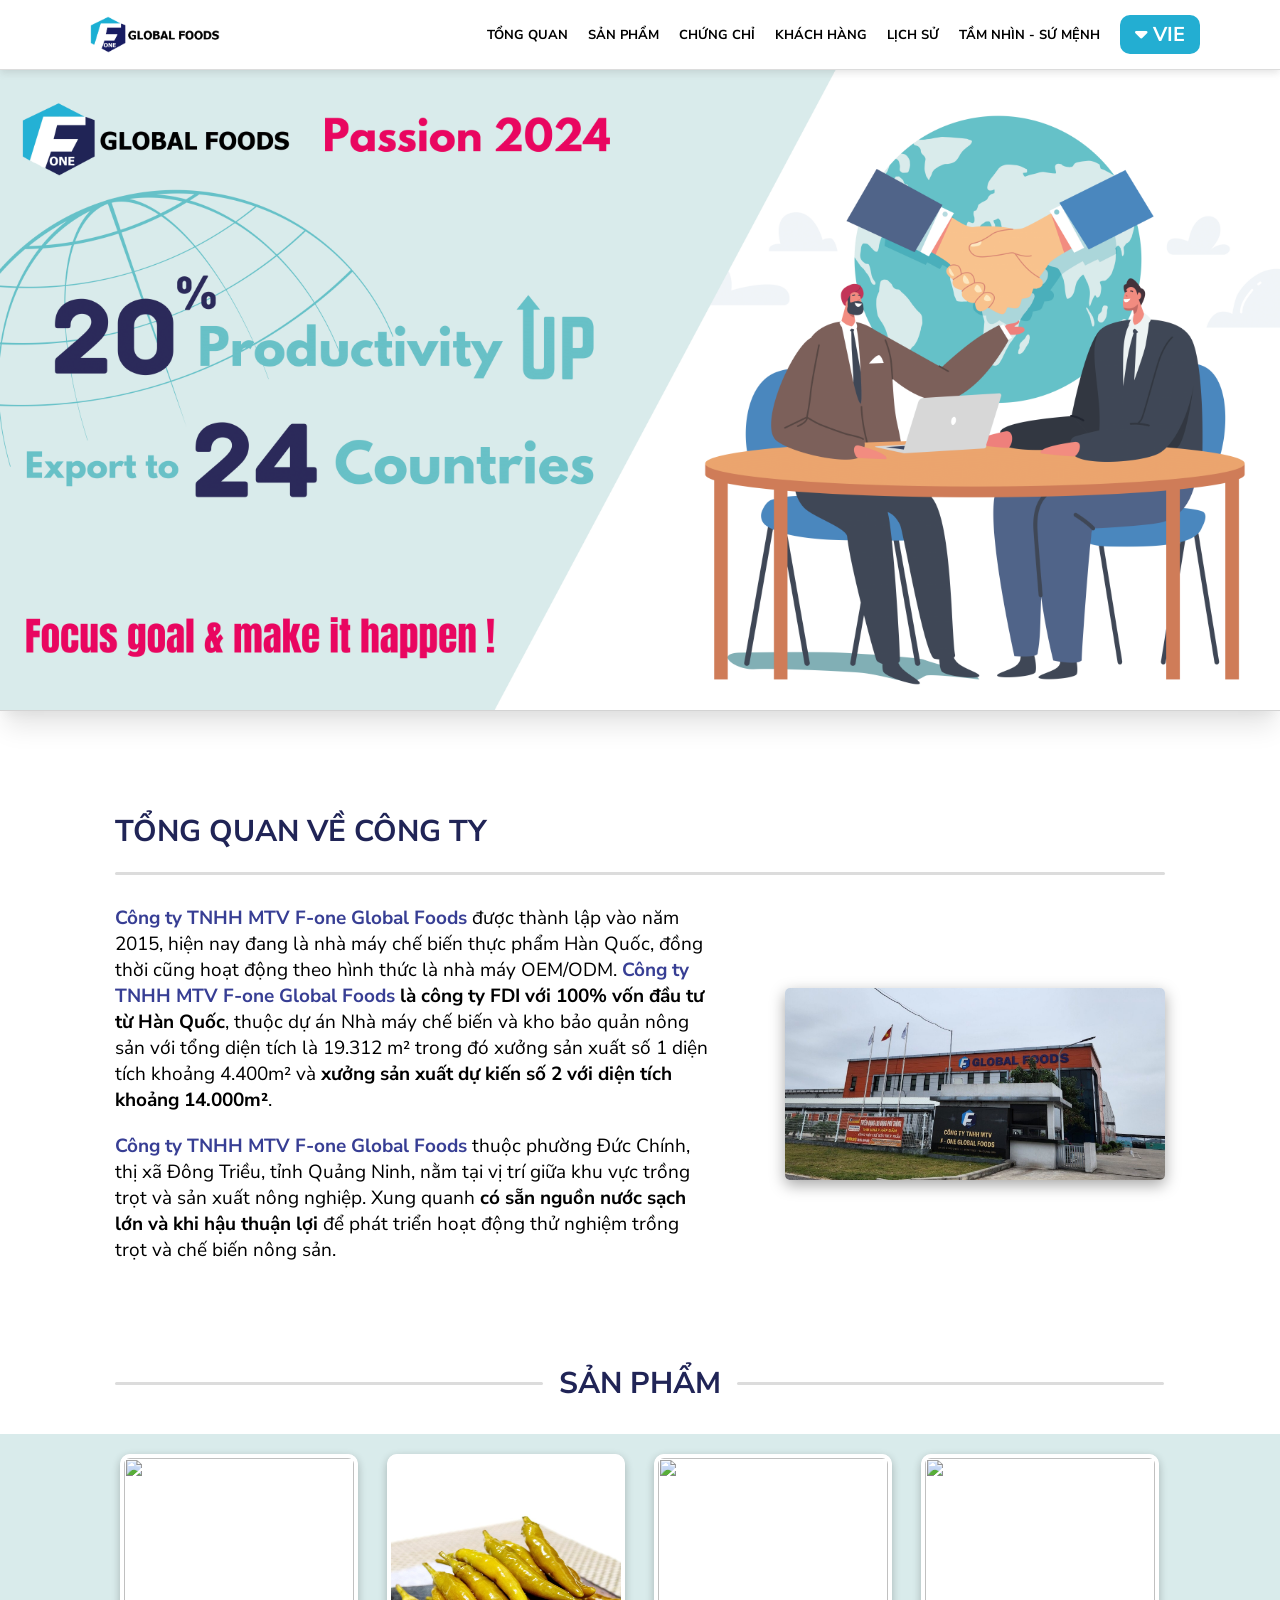
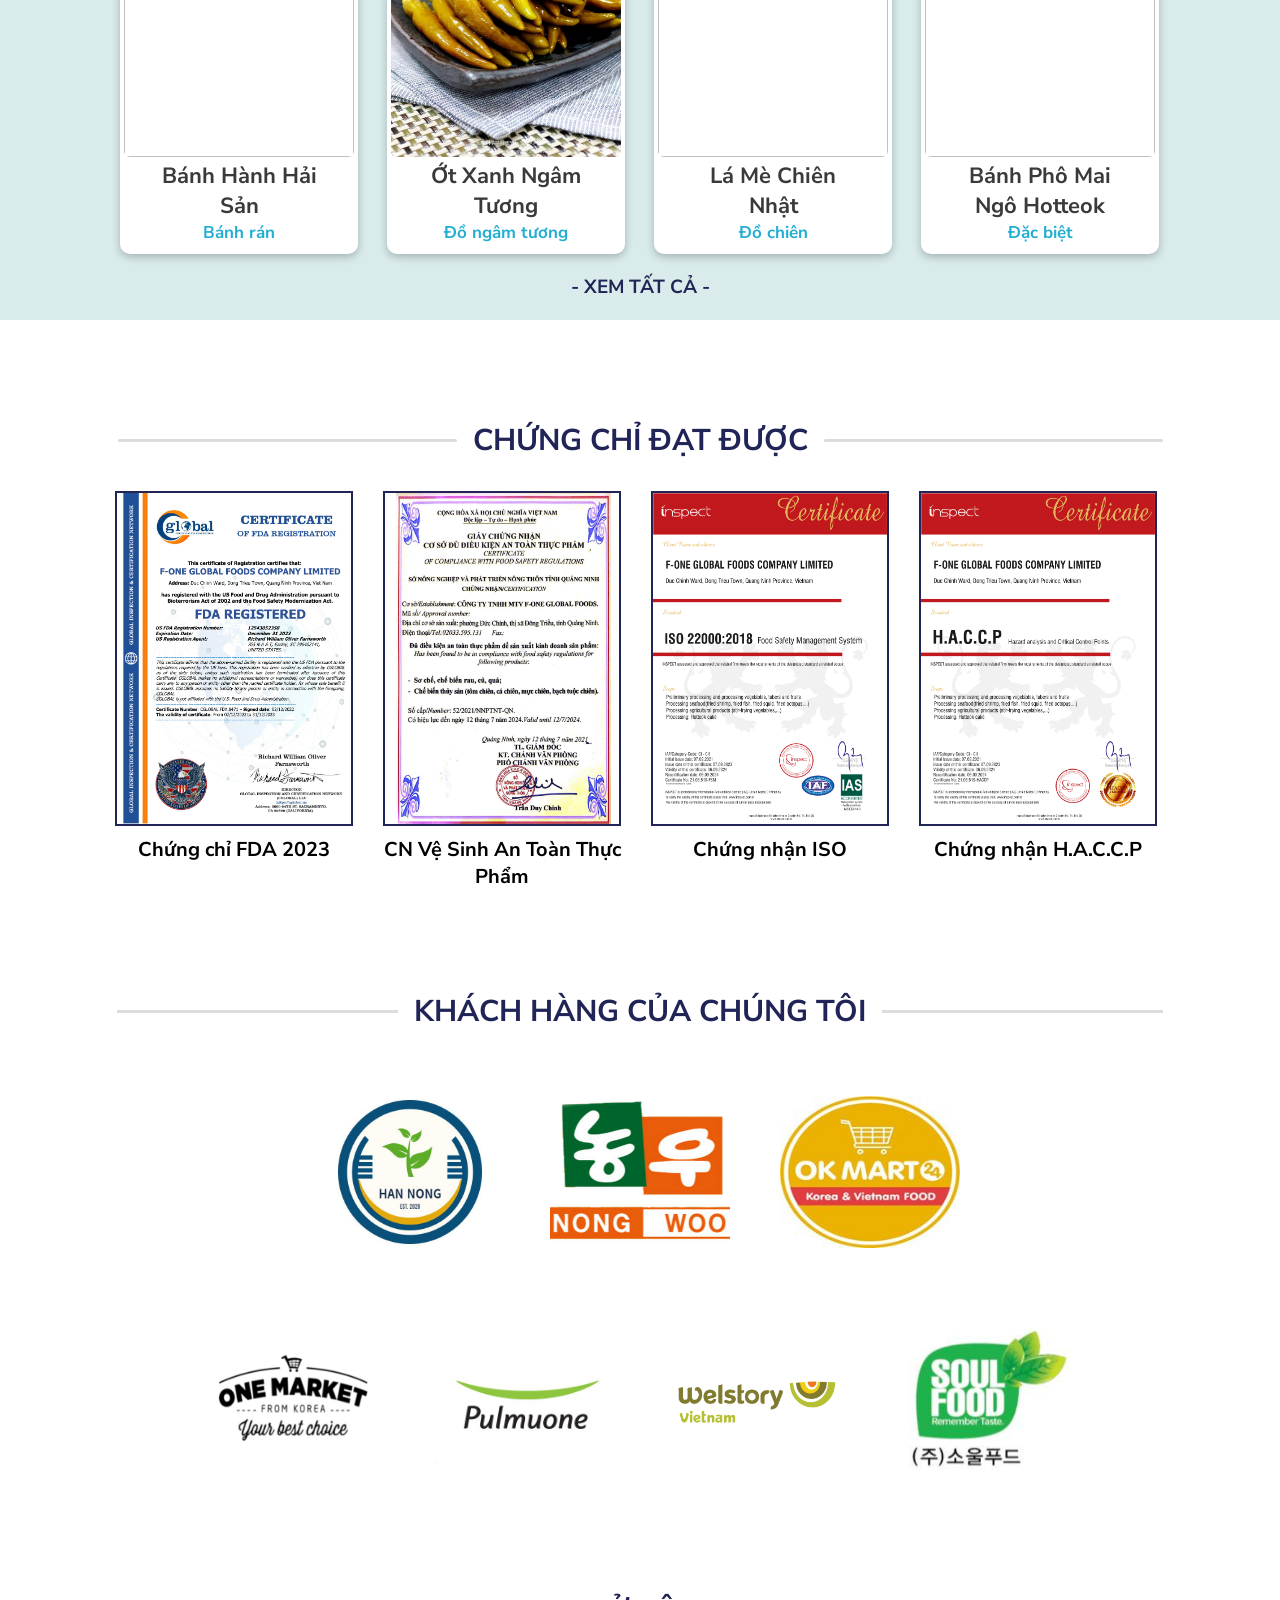
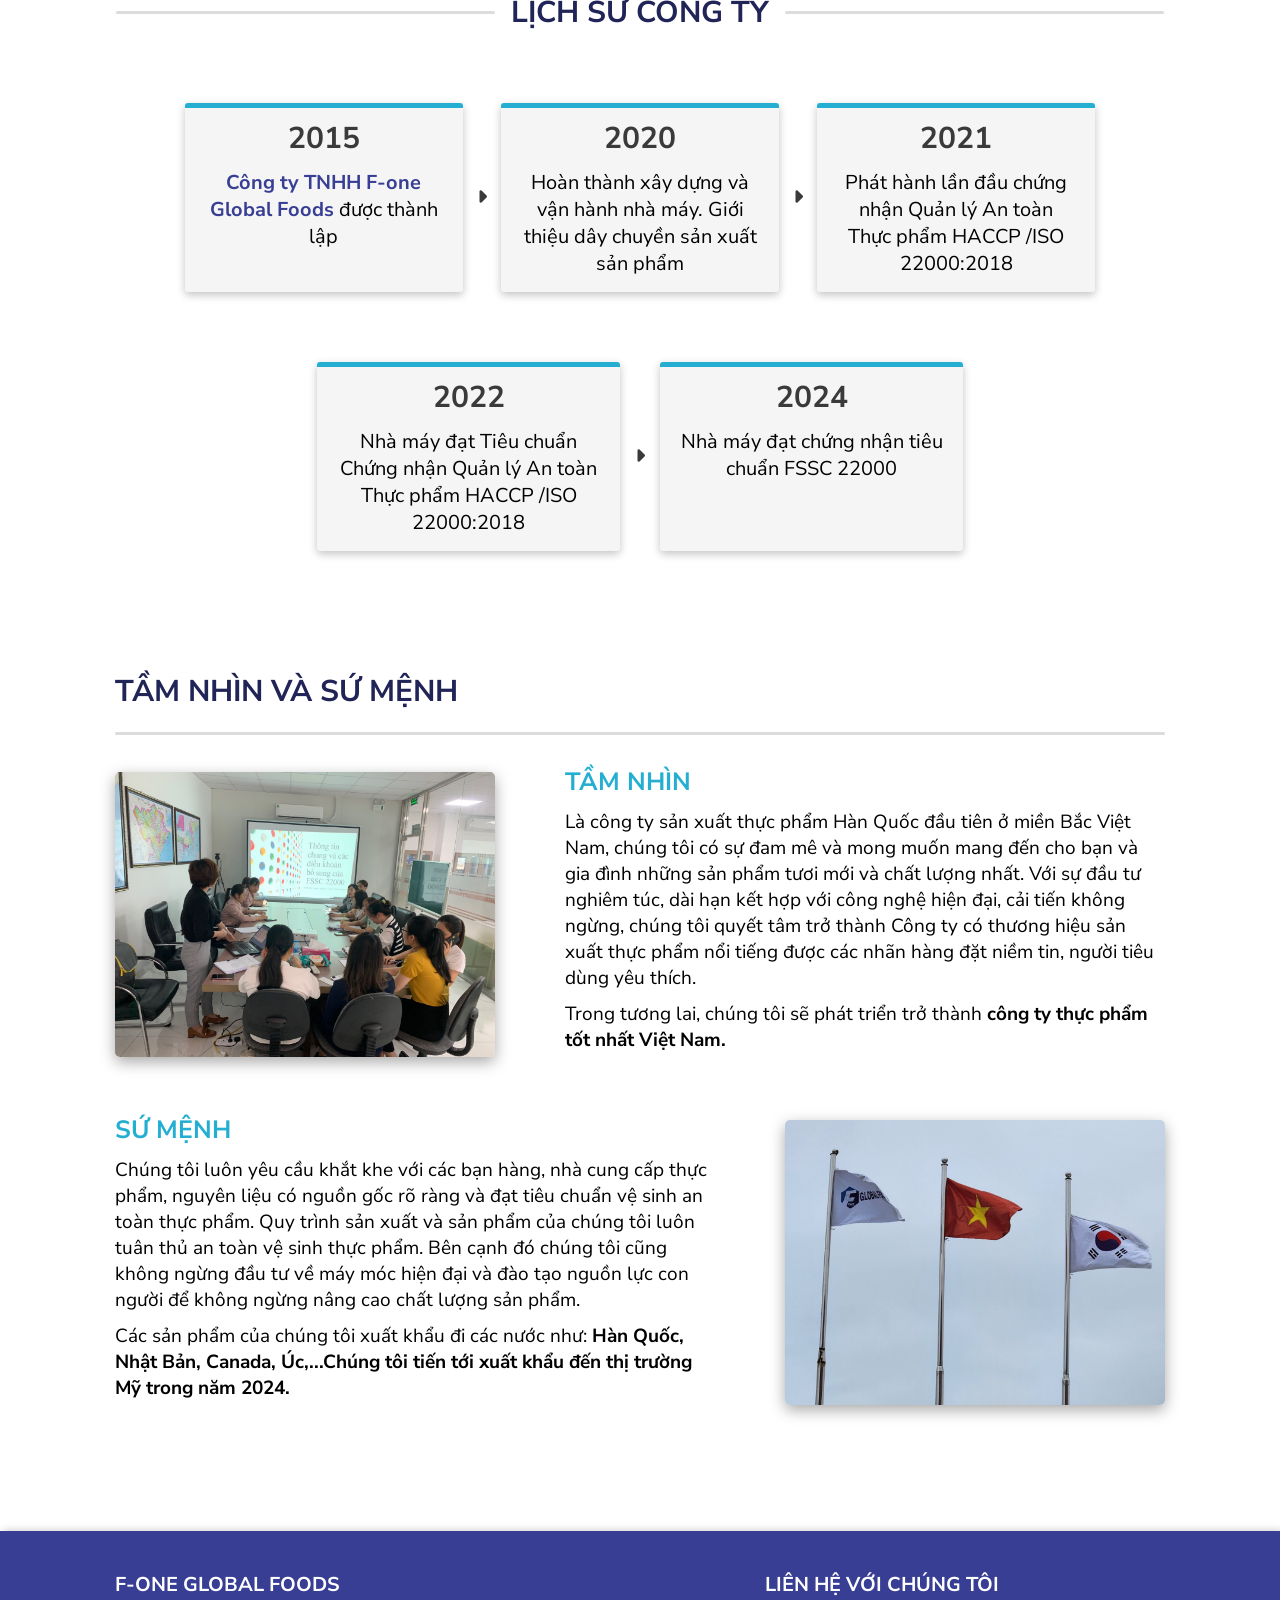
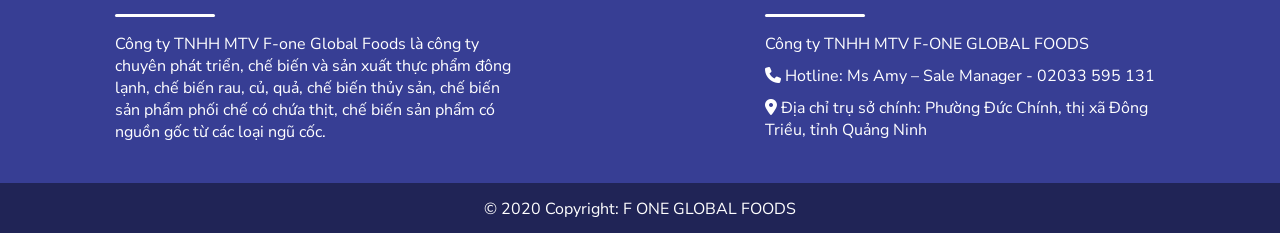
==== commit 22b5a5c7: "Init 13: - Them responsive mobile cho trang VN" ====
--- a/public/index.html
+++ b/public/index.html
@@ -27,6 +27,7 @@
         <div class="header-logo">
           <img src="photos/F-One-logo.png" />
         </div>
+        <div class="mb-none">
         <div class="header-navigation">
           <a href="#1">
             <div class="nav-item">TỔNG QUAN</div>
@@ -34,22 +35,56 @@
           <a href="#3">
             <div class="nav-item">SẢN PHẨM</div>
           </a>
+          <a href="#5">
+            <div class="nav-item">CHỨNG CHỈ</div>
+          </a>
           <a href="#4">
             <div class="nav-item">KHÁCH HÀNG</div>
           </a>
-          <a href="#5">
-            <div class="nav-item">CHỨNG CHỈ</div>
-          </a>
           <a href="#6">
             <div class="nav-item">LỊCH SỬ</div>
           </a>
           <a href="#7">
             <div class="nav-item">TẦM NHÌN - SỨ MỆNH</div>
           </a>
-          <a href="#8">
-            <div class="nav-item">LỜI CHÀO TỪ GIÁM ĐỐC</div>
-          </a>
-        </div>
+          <div class="nav-language">
+             <button class="lang-active"> 
+              <i class="fa-solid fa-caret-down"></i>
+             VIE
+             </button>
+             <div class="lang-list d-none">
+              <a href="english.html">
+                <div class="lang-item">
+                  ENG
+                </div>
+              </a>
+              <a href="">
+                <div class="lang-item">
+                  KOR
+                </div>
+              </a>
+             </div>
+          </div>
+        </div>
+        </div>
+        <div class="mb-block nav-language">
+             <button class="lang-active"> 
+              <i class="fa-solid fa-caret-down"></i>
+             VIE
+             </button>
+             <div class="lang-list d-none">
+              <a href="english.html">
+                <div class="lang-item">
+                  ENG
+                </div>
+              </a>
+              <a href="">
+                <div class="lang-item">
+                  KOR
+                </div>
+              </a>
+             </div>
+          </div>
       </div>
     </header>
     <main>
@@ -72,7 +107,8 @@
           </div>
         </div>
         <div class="banner-img">
-          <img src="photos/Front.jpg" />
+          <img class="mb-none" src="photos/banner xanh in-1.png" />
+          <img class="mb-block" src="photos/mobile-banner.jpg">
         </div>
       </div>
       <div class="overview" id="1">
@@ -81,32 +117,24 @@
         <div class="overview-container">
           <div class="overview-text">
             <div class="overview-info">
-              <span class="name-focus"
-                >Công ty TNHH MTV F-one Global Foods</span
-              >
-              được thành lập vào năm 2015, là
-              <span class="focus">nhà máy sơ chế, chế biến nông sản</span>, là
-              công ty OEM / ODM với
-              <span class="focus">100% vốn đầu tư nước ngoài</span>, thuộc dự án
-              Nhà máy chế biến và kho bảo quản nông sản với tổng diện tích là
-              19.312 m², hiện có 1 nhà xưởng sản xuất diện tích khoảng 4.400m²
-              và
-              <span class="focus"
-                >dự kiến xây dựng nhà xưởng sản xuất thứ 2 với diện tích khoảng
-                14.000m².</span
-              >
+              <span class="name-focus">Công ty TNHH MTV F-one Global Foods</span> 
+              được thành lập vào năm 2015, hiện nay đang là nhà máy chế biến 
+              thực phẩm Hàn Quốc, đồng thời cũng hoạt động theo hình thức là nhà máy OEM/ODM. 
+              <span class="name-focus"> Công ty TNHH MTV F-one Global Foods</span>  
+              <span class="focus">là công ty FDI với 100% vốn đầu tư từ Hàn Quốc</span>, thuộc dự án Nhà máy chế biến và 
+              kho bảo quản nông sản với tổng diện tích là 19.312 m² trong đó xưởng sản xuất số 1 diện tích khoảng 
+              4.400m² và <span class="focus">xưởng sản xuất dự kiến số 2 với diện tích khoảng 14.000m²</span>.
             </div>
             <div class="overview-info">
-              Có địa chỉ tại <span class="focus">Quảng Ninh</span>, một trong
-              những tỉnh có
-              <span class="focus">yêu cầu khắt khe về môi trường</span>, vị trí
-              đắc địa có nguồn nước sạch, đình chùa và đặc biệt là
-              <span class="focus"> không có khu công nghiệp</span> nên không khí
-              rất trong lành, sạch sẽ.
+              <span class="name-focus">Công ty TNHH MTV F-one Global Foods</span>
+              thuộc phường Đức Chính, thị xã Đông Triều, tỉnh Quảng Ninh, 
+              nằm tại vị trí giữa khu vực trồng trọt và sản xuất nông nghiệp. Xung quanh 
+              <span class="focus">có sẵn nguồn nước sạch lớn và khi hậu thuận lợi</span>  
+              để phát triển hoạt động thử nghiệm trồng trọt và chế biến nông sản.
             </div>
           </div>
           <div class="overview-img">
-            <img src="photos/Front.jpg" />
+            <img src="photos/Front.jpg"/>
           </div>
         </div>
       </div>
@@ -153,6 +181,9 @@
               <div class="product-title">Đặc biệt</div>
             </div>
           </div>
+          <div class="product-viewmore">
+            <a href="">- XEM TẤT CẢ -</a>
+          </div>
         </div>
       </div>
       <div class="certificate" id="5">
@@ -223,8 +254,13 @@
         </div>
       </div>
       <div class="history" id="6">
-        <div class="history-heading heading-text">LỊCH SỬ CÔNG TY</div>
-        <div class="heading-wall"></div>
+        <div class="history-header">
+          <div class="history-header-side"></div>
+          <div class="history-heading heading-text">
+            LỊCH SỬ CÔNG TY
+          </div>
+          <div class="history-header-side"></div>
+        </div>
         <div class="history-content">
           <div class="history-container">
             <div class="history-card">
@@ -279,28 +315,27 @@
         <div class="future-heading heading-text">TẦM NHÌN VÀ SỨ MỆNH</div>
         <div class="heading-wall"></div>
         <div class="future-container">
-          <div class="future-img">
+          <div class="mb-none future-img">
             <img src="photos/FSSC traning.jpg" />
           </div>
           <div class="future-text">
             <div class="future-title">TẦM NHÌN</div>
             <div class="future-content">
               <p>
-                là công ty sản xuất thực phẩm Hàn Quốc đầu tiên ở miền Bắc Việt
-                Nam. Với sự đam mê và mong muốn mang đến cho bạn và gia đình
-                những
-                <span class="focus"> sản phẩm tươi mới và chất lượng nhất</span
-                >. Sự đầu tư nghiêm túc và dài hạn kết hợp với công nghệ hiện
-                đại và cải tiến không ngừng, chúng tôi quyết tâm trở thành Công
-                ty có thương hiệu sản xuất thực phẩm nổi tiếng được các nhãn
-                hàng đặt niềm tin và người tiêu dùng yêu thích và quốc gia Việt
-                Nam tự hào.
+              Là công ty sản xuất thực phẩm Hàn Quốc đầu tiên ở miền Bắc Việt Nam, chúng tôi có sự đam mê và mong
+              muốn mang đến cho bạn và gia đình những sản phẩm tươi mới và chất lượng nhất. Với sự đầu tư nghiêm 
+              túc, dài hạn kết hợp với công nghệ hiện đại, cải tiến không ngừng, chúng tôi quyết tâm trở thành 
+              Công ty có thương hiệu sản xuất thực phẩm nổi tiếng được các nhãn hàng đặt niềm tin, người tiêu dùng 
+              yêu thích.
               </p>
               <p>
-                Trong tương lai, chúng tôi luôn muốn phát triển trở thành
+                Trong tương lai, chúng tôi sẽ phát triển trở thành
                 <span class="focus"> công ty thực phẩm tốt nhất Việt Nam.</span>
               </p>
             </div>
+          </div>
+          <div class="mb-block future-img">
+            <img src="photos/FSSC traning.jpg" />
           </div>
         </div>
         <div class="future-container">
@@ -308,19 +343,17 @@
             <div class="future-title">SỨ MỆNH</div>
             <div class="future-content">
               <p>
-                Chúng tôi luôn yêu cầu khắt khe với các bạn hàng, nhà cung cấp
-                thực phẩm, nguyên liệu có nguồn gốc thiên nhiên –
-                <span class="focus"> sạch, an toàn, tươi ngon.</span>
-                Quy trình sản xuất và sản phẩm của chúng tôi phải luôn tuân thủ
-                an toàn vệ sinh thực phẩm. Bên cạnh đó chúng tôi cũng không
-                ngừng đầu tư về máy móc hiện đại.
+                Chúng tôi luôn yêu cầu khắt khe với các bạn hàng, nhà cung cấp thực phẩm, nguyên liệu có nguồn gốc 
+                rõ ràng và đạt tiêu chuẩn vệ sinh an toàn thực phẩm.
+                Quy trình sản xuất và sản phẩm của chúng tôi luôn tuân thủ an toàn vệ sinh thực phẩm. Bên cạnh đó 
+                chúng tôi cũng không ngừng đầu tư về máy móc hiện đại và đào tạo nguồn lực con người để không ngừng
+                 nâng cao chất lượng sản phẩm.
               </p>
               <p>
                 Các sản phẩm của chúng tôi xuất khẩu đi các nước như:
                 <span class="focus">
-                  Hàn Quốc, Úc, Đài Loan, thị trường khó tính Nhật Bản, Canada,
-                  Philippines, Singapore.</span
-                >
+                  Hàn Quốc, Nhật Bản, Canada, Úc,...Chúng tôi tiến tới xuất khẩu đến thị trường Mỹ trong năm 2024.
+                </span>
               </p>
             </div>
           </div>
@@ -330,5 +363,46 @@
         </div>
       </div>
     </main>
+    <footer>
+      <div class="footer-container">
+        <div class="footer-content">
+            <div class="footer-title">
+              F-ONE GLOBAL FOODS
+            </div>
+            <div class="footer-wall"></div>
+            <div class="footer-text">
+              <div class="footer-para">
+                Công ty TNHH MTV F-one Global Foods là công ty chuyên phát triển, chế biến và sản xuất thực phẩm 
+                đông lạnh, chế biến rau, củ, quả, chế biến thủy sản, chế biến 
+                sản phẩm phối chế có chứa thịt, chế biến sản phẩm có nguồn gốc từ các loại ngũ cốc. 
+              </div>
+            </div>
+        </div>
+        <div class="footer-content">
+            <div class="footer-title">
+              LIÊN HỆ VỚI CHÚNG TÔI
+            </div>
+            <div class="footer-wall"></div>
+            <div class="footer-text">
+              <div class="footer-para">
+                Công ty TNHH MTV F-ONE GLOBAL FOODS
+              </div>
+              <div class="footer-para">
+              <i class="fa-solid fa-phone"></i> 
+              Hotline: Ms Amy – Sale Manager - 02033 595 131
+            </div>
+            <div class="footer-para">
+              <i class="fa-solid fa-location-dot"></i> Địa chỉ trụ
+              sở chính: Phường Đức Chính, thị xã Đông Triều, tỉnh Quảng Ninh
+            </div>
+            </div>
+        </div>
+      </div>
+      <div class="footer-mark">
+        © 2020 Copyright: F ONE GLOBAL FOODS
+      </div>
+    </footer>
+
+    <script src="script.js"></script>
   </body>
 </html>
--- a/public/style.css
+++ b/public/style.css
@@ -21,11 +21,20 @@
 p{
     margin-bottom: 10px;
 }
+button{
+    border-radius: inherit;
+    border: inherit;
+    background-color: inherit;
+    font-size: inherit;
+    color: inherit;
+    font-weight: inherit;
+    padding: inherit;
+}
 .none{
     opacity: 0;
 }
 .heading-text{
-    color: darkgreen;
+    color: #202456;
     font-size: 30px;
     font-weight: 700;
 }
@@ -36,6 +45,33 @@
     height: 3px;
     background-color: gainsboro;
     margin-bottom: 30px;
+}
+.focus{
+    font-weight: 700;
+}
+.name-focus{
+    font-weight: 700;
+    color: #373e94;
+}
+.d-none{
+    display: none;
+}
+.mb-block{
+    display: none;
+}
+
+/* -mobile- */
+
+@media screen and (max-width: 576px){
+    .mb-none{
+        display: none;
+    }
+    .mb-block{
+        display: block;
+    }
+    .heading-text{
+        text-align: center;
+    }
 }
 
 /*HEADER*/
@@ -75,31 +111,68 @@
     font-size: 13px;
 }
 .nav-item:hover{
-    color: darkgreen;
+    color: #202456;
 }
 .nav-active{
-    color: darkgreen;
-}
-.focus{
-    font-weight: 700;
-}
-.name-focus{
-    font-weight: 700;
-    color: darkgreen;
+    color: #202456;
+}
+.nav-language{
+    color: white;
+    width: 80px;
+    padding-right: 10px;
+    position: relative;
+    font-size: 20px;
+    font-weight: 700;
+}
+.lang-active{
+    width: 80px;
+    padding: 6px 6px 6px 6px;
+    background-color: #23aed2;
+    border-radius: 10px;
+}
+.lang-list{
+    width: 100%;
+    position: absolute;
+    top: 80%;
+    padding-left: 30px;
+    padding-top: 10px;
+    padding-bottom: 10px;
+    background-color: #23aed2;
+    border-bottom-right-radius: 10px;
+    border-bottom-left-radius: 10px;
+}
+.lang-item{
+    margin-top: 10px;
+}
+
+/* -mobile- */
+
+@media screen and (max-width: 576px){
+    .header-container{
+        width: 100%;
+        padding-right: 10px;
+        padding-left: 10px;
+    }
+    .heading-text{
+        text-align: center;
+    }
 }
 
 /* BANNER */
 
 .banner{
+    padding-top: 70px;
     width: 100%;
     position: relative;
     box-shadow: rgba(0, 0, 0, 0.1) 0px 20px 25px -5px, rgba(0, 0, 0, 0.04) 0px 10px 10px -5px;
+    border-bottom: 1px solid lightgray;
 }
 .banner-img{
     width: 100%;
     height: auto;
 }
 .banner-content{
+    opacity: 0;
     width: 51%;
     height: 100%;
     background-color: rgba(0, 0, 0, 0.45);
@@ -168,13 +241,30 @@
     flex-direction: column;
     gap: 20px;
 }
-
 .overview-img{
     border-radius: 5px;
     overflow: hidden;
     width: 380px;
     box-shadow: rgba(0, 0, 0, 0.35) 0px 5px 15px;
 }
+/* -mobile- */
+
+@media screen and (max-width: 576px){
+    .overview{
+        width: 526px;
+    }
+    .overview-container{
+        flex-direction: column;
+        gap: 60px;
+    }
+    .overview-text{
+        width: 100%;
+        font-size: 18px;
+    }
+    .overview-img{
+        width: 100%;
+    }
+}
 
 /* PRODUCTS */
 
@@ -197,13 +287,13 @@
     background-color: gainsboro;
 }
 .product-heading{
-    color: darkgreen;
+    color: #202456;
     font-size: 30px;
     font-weight: 700;
 }
 .product-background{
     width: 100%;
-    background-color: darkgreen;
+    background-color: #d9ebeb;
     padding-top: 20px;
     padding-bottom: 20px;
 }
@@ -214,6 +304,13 @@
     display: flex;
     gap: 29px;
     flex-wrap: wrap;
+}
+.product-viewmore{
+    font-size: 19px;
+    font-weight: 700;
+    color: #202456;
+    text-align: center;
+    margin-top: 20px;
 }
 .product-card{
     background-color: white;
@@ -226,8 +323,8 @@
 .product-img{
     border-radius: 10px;
     overflow: hidden;
-    margin: 4px 4px 14px 4px;
-    width: 230px;
+    border: 4px solid white;
+    width: 100%;
     height: 307px; 
 }
 .img-product{
@@ -250,8 +347,24 @@
     font-size: 17px;
     font-weight: 700;
     text-align: center;
-    color: darkgreen;
+    color: #23aed2;
     padding-bottom: 10px;
+}
+
+/* -mobile- */
+
+@media screen and (max-width: 576px){
+    .product-header{
+        width: 526px;
+    }
+    .product-container{
+        width: 526px;
+        align-items: center;
+        justify-content: center;
+    }
+    .product-heading-side{
+        width: 165px;
+    }   
 }
 
 /* HISTORY */
@@ -262,8 +375,20 @@
     margin-right: auto;
     margin-left: auto;
 }
+.history-header{
+    display: flex;
+    gap: 16px;
+    align-items: center;
+    justify-content: center;
+}
+.history-header-side{
+    width: 379px;
+    height: 3px;
+    background-color: #dcdcdc;
+    border-radius: 3px;
+}
 .history-container{
-    margin-top: 50px;
+    margin-top: 70px;
     display: flex;
     gap: 10px;
     justify-content: center;
@@ -278,7 +403,7 @@
     height: 189px;
     border-radius: 3px;
     background-color: whitesmoke;
-    border-top: 5px solid darkgreen;
+    border-top: 5px solid #23aed2;
 }
 .history-year{
     color: #3a3a3a;
@@ -302,6 +427,33 @@
     width: 20px;
 }
 
+/* -mobile- */
+
+@media screen and (max-width: 576px){
+    .history{
+        width: 526px;
+    }
+    .history-header-side{
+        width: 117px;
+    }
+    .history-container{
+        width: 100%;
+        justify-content: center;
+        margin-top: 30px;
+    }
+    .history-year{
+        font-size: 20px;
+        padding-bottom: 5px;
+    }
+    .history-content{
+        font-size: 15px;
+    }
+    .history-card{
+        width: 142px;
+        height: 219px;
+    }
+}
+
 /* FUTURE */
 
 .future{
@@ -335,10 +487,33 @@
 .future-title{
     font-size: 25px;
     font-weight: 700;
-    color: #3a3a3a;
+    color: #23aed2;
 }
 .future-content{
     font-size: 19px;
+}
+
+/* -mobile- */
+
+@media screen and (max-width: 576px){
+    .future{
+        width: 526px;
+    }
+    .future-container{
+        width: 100%;
+        flex-direction: column;
+        gap: 30px;
+    }
+    .future-text{
+        width: 100%;
+        font-size: 18px;
+    }
+    .future-title{
+        text-align: center;
+    }
+    .future-img{
+        width: 100%;
+    }
 }
 
 /* CERTIFICATE */
@@ -378,13 +553,7 @@
 .certificate-img{
     overflow: hidden;
     width: 100%;
-    border: 2px solid darkgreen;
-}
-.certificate-img:hover .img-certificate{
-    scale: 1.05;
-}
-.img-certificate{
-    transition: 0.2s;
+    border: 2px solid #202456;
 }
 .certificate-title{
     font-size: 20px;
@@ -392,6 +561,24 @@
     text-align: center;
 }
 
+/* -mobile- */
+
+@media screen and (max-width: 576px){
+    .certificate{
+        width: 526px;
+    }
+    .certificate-header{
+        width: 526px;
+    }
+    .certificate-header-side{
+        width: 77px;
+    }
+    .certificate-container{
+        flex-wrap: wrap;
+        justify-content: center;
+    }
+}
+
 /* PARTNER */
 
 .partner{
@@ -404,6 +591,7 @@
     width: 100%;
     display: flex;
     align-items: center;
+    justify-content: center;
     gap: 16px;
 }
 .partner-header-side{
@@ -425,3 +613,85 @@
     width: 180px;
     height: auto;
 }
+
+/* -mobile- */
+
+@media screen and (max-width: 576px){
+    .partner{
+        width: 526px;
+    }
+    .partner-header-side{
+        width: 19px;
+    }
+    .partner-container{
+        width: 100%;
+    }
+    .partner-card{
+        width: 94px;
+    }
+}
+
+/* FOOTER */
+
+footer{
+    margin-top: 120px;
+    width: 100%;
+    background-color: #373e94;
+    box-shadow: rgba(0, 0, 0, 0.24) 3px 0px 8px;
+}
+.footer-container{
+    width: 1050px;
+    display: flex;
+    justify-content: space-between;
+    margin-right: auto;
+    margin-left: auto;
+    padding-top: 40px;
+}
+.footer-content{
+    display: flex;
+    flex-direction: column;
+    gap: 16px;
+}
+.footer-wall{
+    width: 100px;
+    height: 3px;
+    border-radius: 3px;
+    background-color: white;
+}
+.footer-title{
+    font-size: 20px;
+    font-weight: 700;
+    color: white;
+}
+.footer-text{
+    width: 400px;
+    color: white;
+    font-size: 16px;
+}
+.footer-para{
+    margin-bottom: 10px;
+}
+.footer-mark{
+    width: 100%;
+    height: 50px;
+    background-color: #202456;
+    color: white;
+    text-align: center;
+    padding-top: 15px;
+    margin-top: 30px;
+}
+
+/* -mobile- */
+
+@media screen and (max-width: 576px){
+    .footer-container{
+        width: 526px;
+        flex-direction: column;
+        justify-content: flex-start;
+        align-items: center;
+        gap: 50px;
+    }
+    .footer-text{
+        width: 400px;
+    }
+}
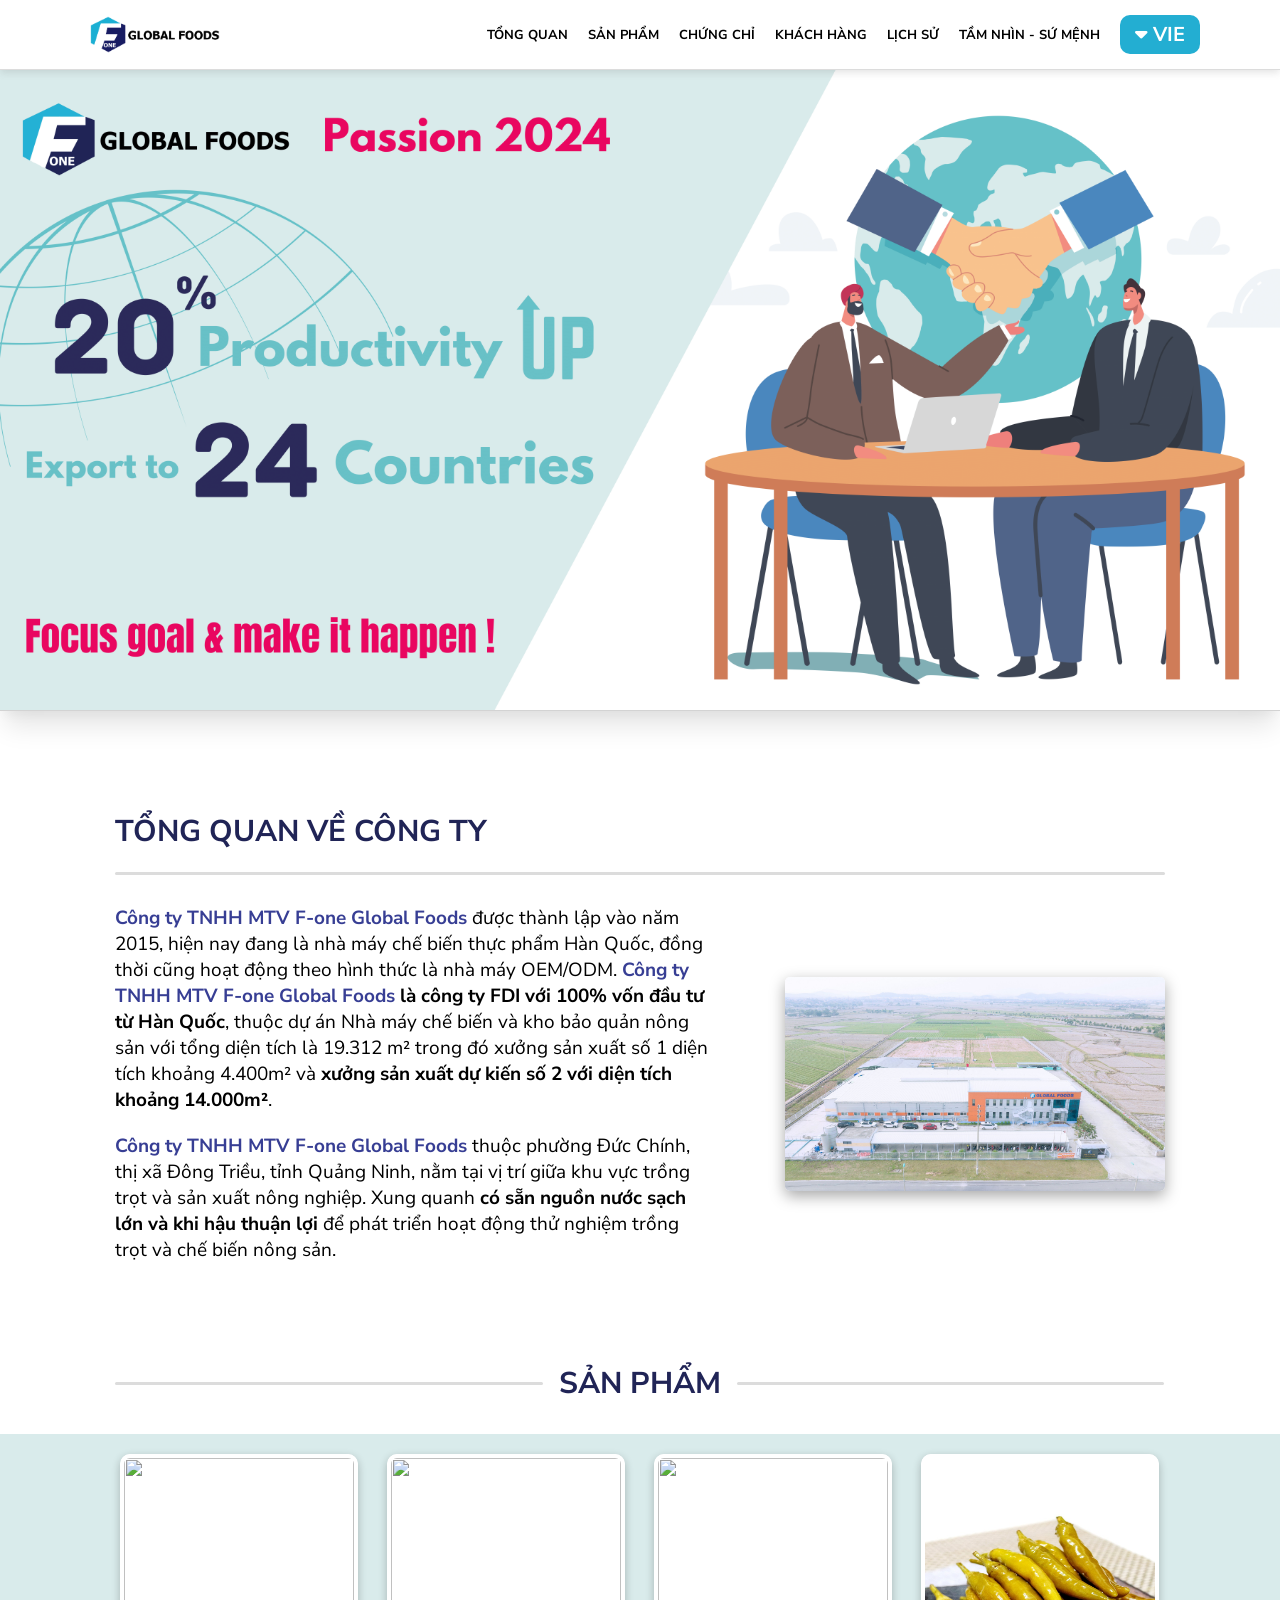
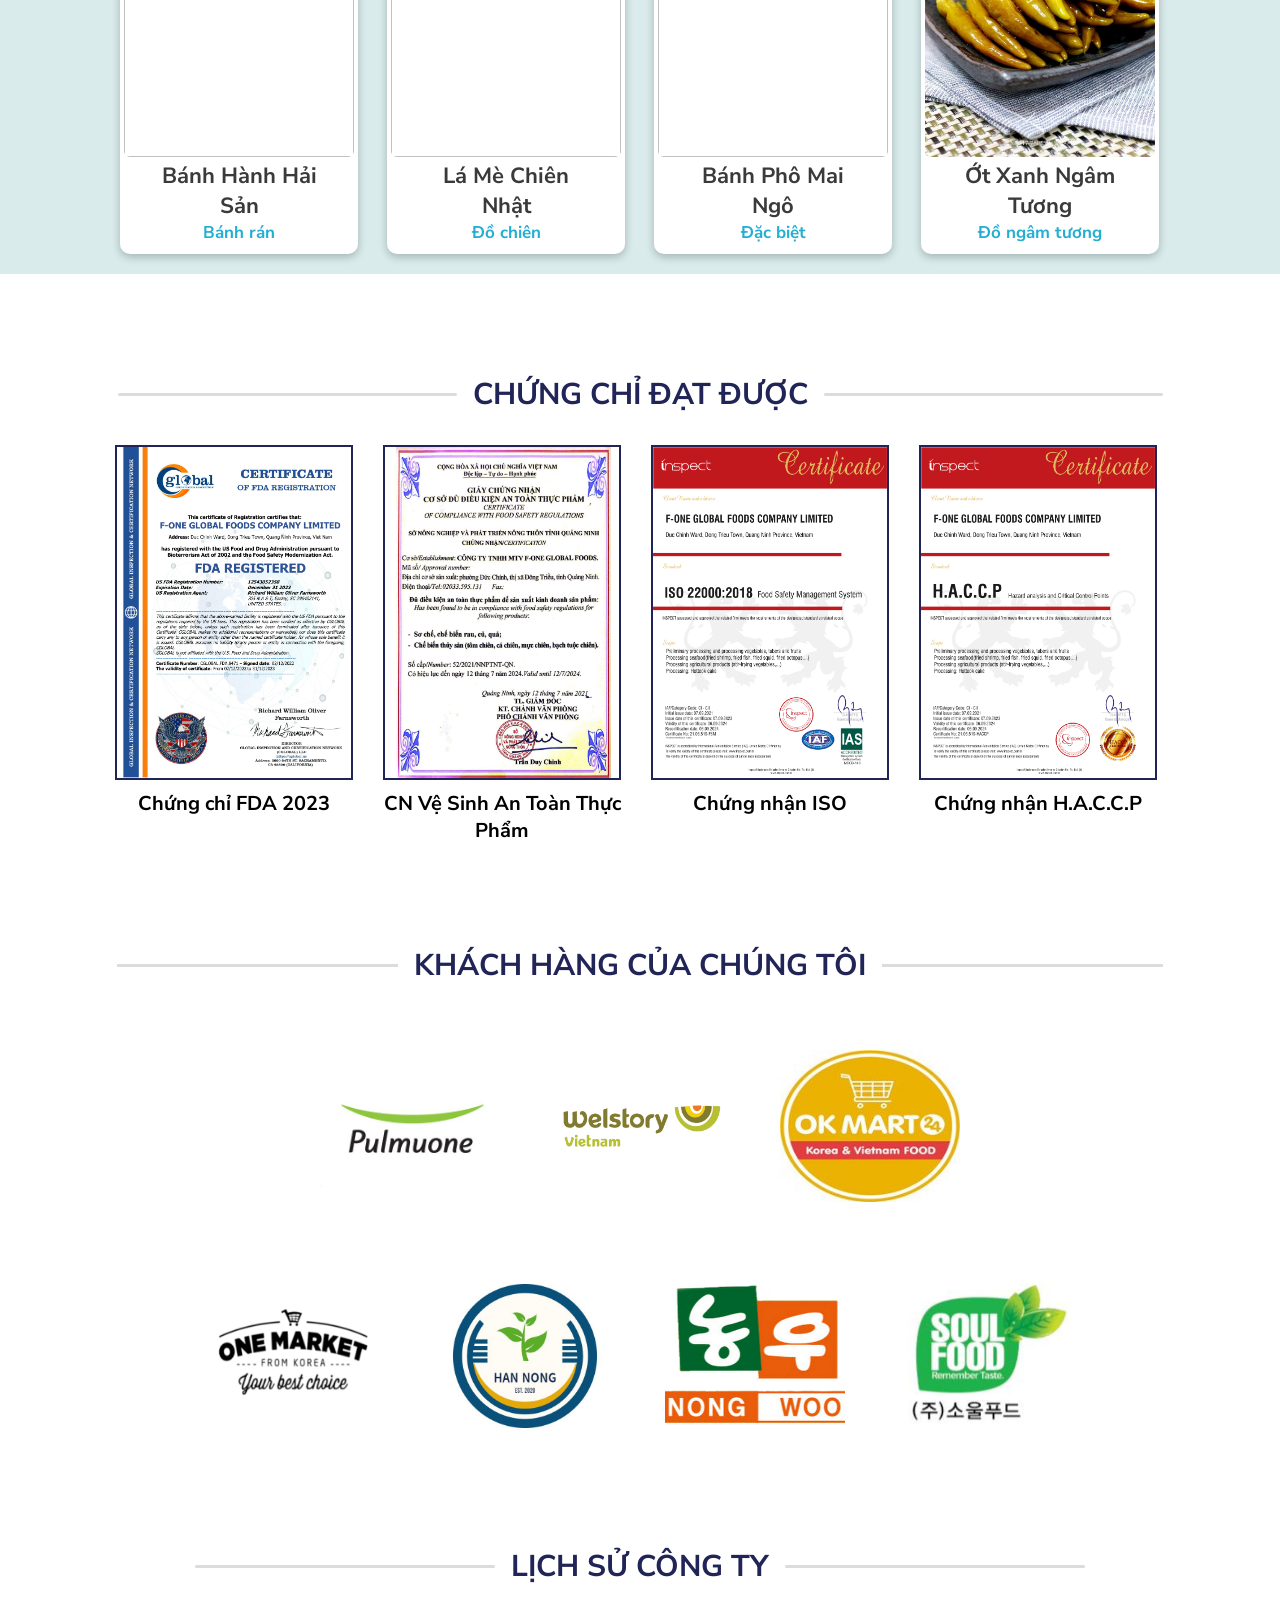
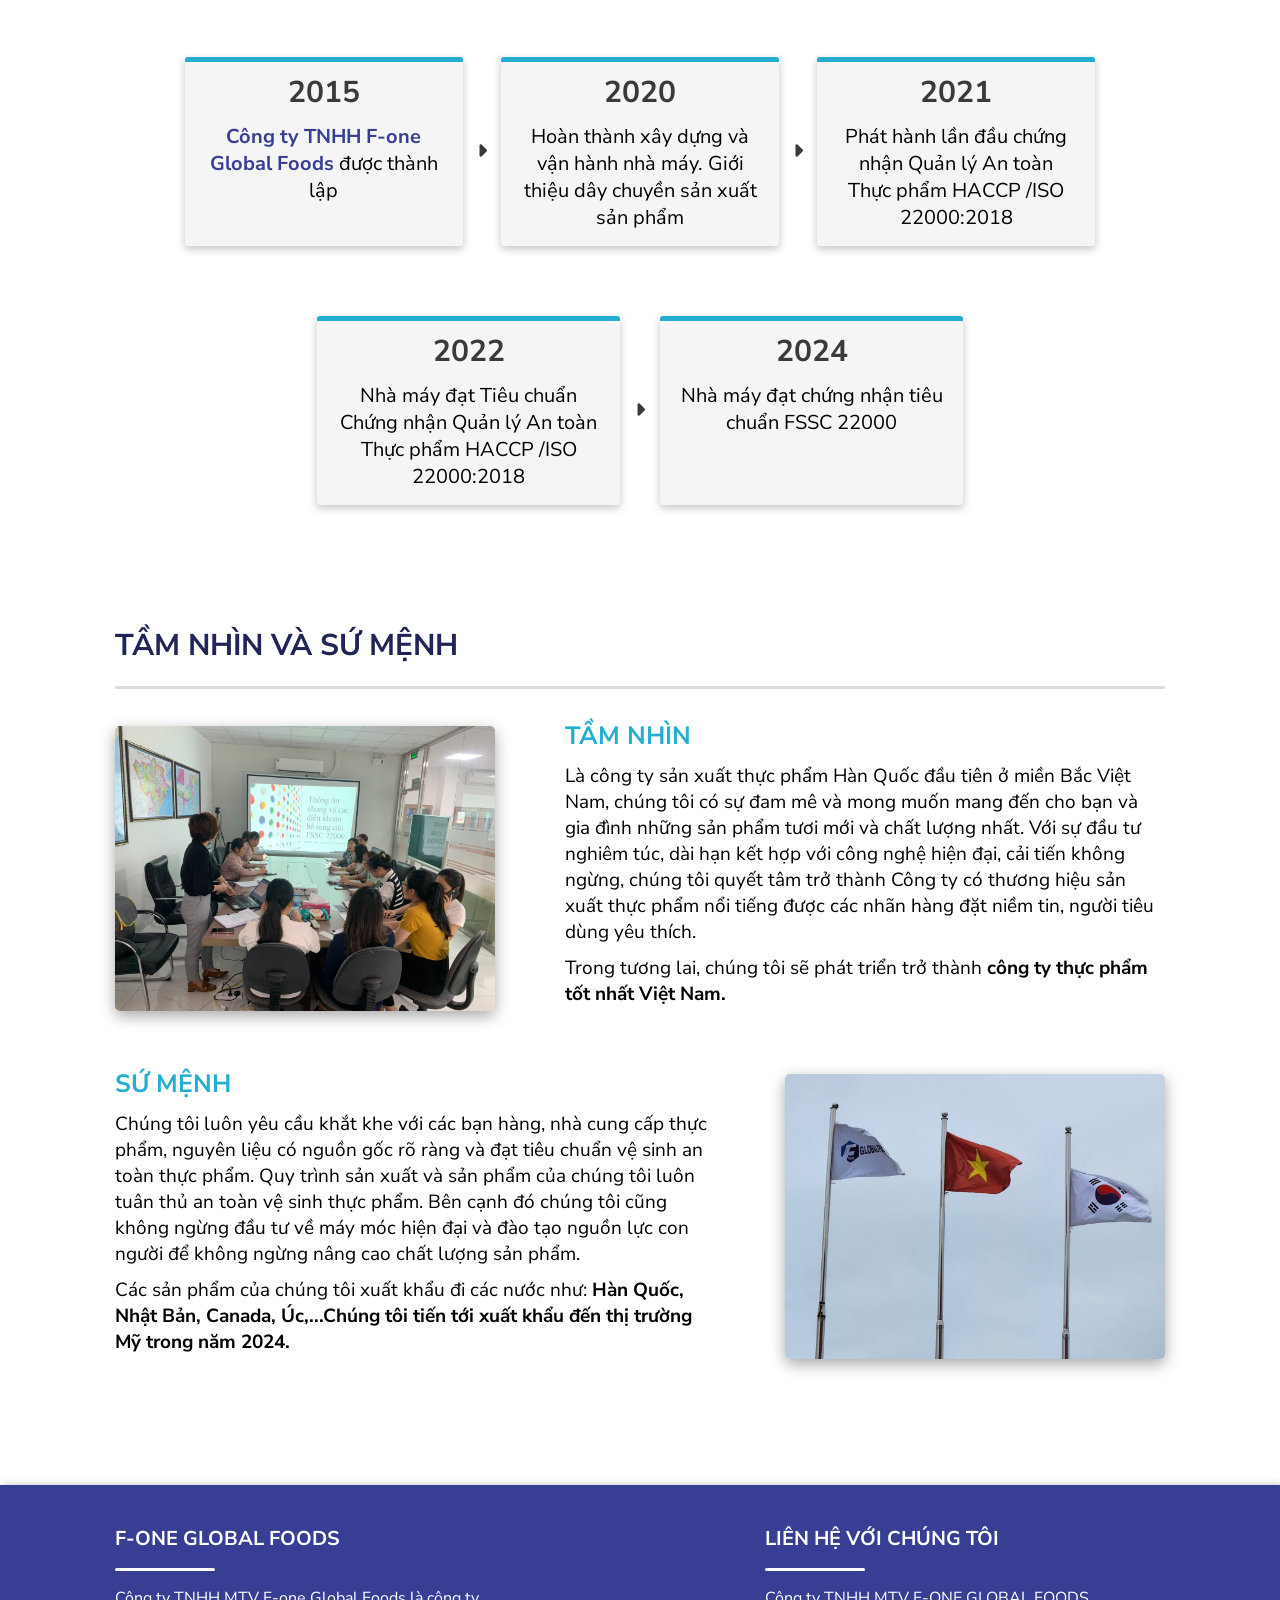
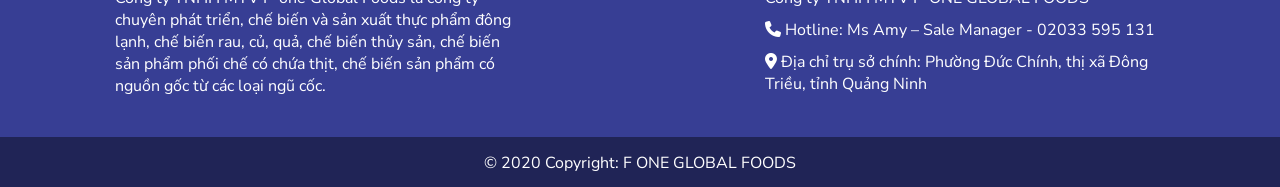
==== commit d0b55d91: "init 14: them responsive cho vn, en" ====
--- a/public/index.html
+++ b/public/index.html
@@ -28,63 +28,55 @@
           <img src="photos/F-One-logo.png" />
         </div>
         <div class="mb-none">
-        <div class="header-navigation">
-          <a href="#1">
-            <div class="nav-item">TỔNG QUAN</div>
-          </a>
-          <a href="#3">
-            <div class="nav-item">SẢN PHẨM</div>
-          </a>
-          <a href="#5">
-            <div class="nav-item">CHỨNG CHỈ</div>
-          </a>
-          <a href="#4">
-            <div class="nav-item">KHÁCH HÀNG</div>
-          </a>
-          <a href="#6">
-            <div class="nav-item">LỊCH SỬ</div>
-          </a>
-          <a href="#7">
-            <div class="nav-item">TẦM NHÌN - SỨ MỆNH</div>
-          </a>
-          <div class="nav-language">
-             <button class="lang-active"> 
-              <i class="fa-solid fa-caret-down"></i>
-             VIE
-             </button>
-             <div class="lang-list d-none">
-              <a href="english.html">
-                <div class="lang-item">
-                  ENG
-                </div>
-              </a>
-              <a href="">
-                <div class="lang-item">
-                  KOR
-                </div>
-              </a>
-             </div>
-          </div>
-        </div>
+          <div class="header-navigation">
+            <a href="#1">
+              <div class="nav-item">TỔNG QUAN</div>
+            </a>
+            <a href="#3">
+              <div class="nav-item">SẢN PHẨM</div>
+            </a>
+            <a href="#5">
+              <div class="nav-item">CHỨNG CHỈ</div>
+            </a>
+            <a href="#4">
+              <div class="nav-item">KHÁCH HÀNG</div>
+            </a>
+            <a href="#6">
+              <div class="nav-item">LỊCH SỬ</div>
+            </a>
+            <a href="#7">
+              <div class="nav-item">TẦM NHÌN - SỨ MỆNH</div>
+            </a>
+            <div class="nav-language">
+              <button class="lang-active">
+                <i class="fa-solid fa-caret-down"></i>
+                VIE
+              </button>
+              <div class="lang-list d-none">
+                <a href="english.html">
+                  <div class="lang-item">ENG</div>
+                </a>
+                <a href="">
+                  <div class="lang-item">KOR</div>
+                </a>
+              </div>
+            </div>
+          </div>
         </div>
         <div class="mb-block nav-language">
-             <button class="lang-active"> 
-              <i class="fa-solid fa-caret-down"></i>
-             VIE
-             </button>
-             <div class="lang-list d-none">
-              <a href="english.html">
-                <div class="lang-item">
-                  ENG
-                </div>
-              </a>
-              <a href="">
-                <div class="lang-item">
-                  KOR
-                </div>
-              </a>
-             </div>
-          </div>
+          <button class="lang-active">
+            <i class="fa-solid fa-caret-down"></i>
+            VIE
+          </button>
+          <div class="lang-list d-none">
+            <a href="english.html">
+              <div class="lang-item">ENG</div>
+            </a>
+            <a href="">
+              <div class="lang-item">KOR</div>
+            </a>
+          </div>
+        </div>
       </div>
     </header>
     <main>
@@ -108,7 +100,7 @@
         </div>
         <div class="banner-img">
           <img class="mb-none" src="photos/banner xanh in-1.png" />
-          <img class="mb-block" src="photos/mobile-banner.jpg">
+          <img class="mb-block" src="photos/mobile-banner.jpg" />
         </div>
       </div>
       <div class="overview" id="1">
@@ -117,33 +109,51 @@
         <div class="overview-container">
           <div class="overview-text">
             <div class="overview-info">
-              <span class="name-focus">Công ty TNHH MTV F-one Global Foods</span> 
-              được thành lập vào năm 2015, hiện nay đang là nhà máy chế biến 
-              thực phẩm Hàn Quốc, đồng thời cũng hoạt động theo hình thức là nhà máy OEM/ODM. 
-              <span class="name-focus"> Công ty TNHH MTV F-one Global Foods</span>  
-              <span class="focus">là công ty FDI với 100% vốn đầu tư từ Hàn Quốc</span>, thuộc dự án Nhà máy chế biến và 
-              kho bảo quản nông sản với tổng diện tích là 19.312 m² trong đó xưởng sản xuất số 1 diện tích khoảng 
-              4.400m² và <span class="focus">xưởng sản xuất dự kiến số 2 với diện tích khoảng 14.000m²</span>.
+              <span class="name-focus"
+                >Công ty TNHH MTV F-one Global Foods</span
+              >
+              được thành lập vào năm 2015, hiện nay đang là nhà máy chế biến
+              thực phẩm Hàn Quốc, đồng thời cũng hoạt động theo hình thức là nhà
+              máy OEM/ODM.
+              <span class="name-focus">
+                Công ty TNHH MTV F-one Global Foods</span
+              >
+              <span class="focus"
+                >là công ty FDI với 100% vốn đầu tư từ Hàn Quốc</span
+              >, thuộc dự án Nhà máy chế biến và kho bảo quản nông sản với tổng
+              diện tích là 19.312 m² trong đó xưởng sản xuất số 1 diện tích
+              khoảng 4.400m² và
+              <span class="focus"
+                >xưởng sản xuất dự kiến số 2 với diện tích khoảng 14.000m²</span
+              >.
             </div>
             <div class="overview-info">
-              <span class="name-focus">Công ty TNHH MTV F-one Global Foods</span>
-              thuộc phường Đức Chính, thị xã Đông Triều, tỉnh Quảng Ninh, 
-              nằm tại vị trí giữa khu vực trồng trọt và sản xuất nông nghiệp. Xung quanh 
-              <span class="focus">có sẵn nguồn nước sạch lớn và khi hậu thuận lợi</span>  
-              để phát triển hoạt động thử nghiệm trồng trọt và chế biến nông sản.
+              <span class="name-focus"
+                >Công ty TNHH MTV F-one Global Foods</span
+              >
+              thuộc phường Đức Chính, thị xã Đông Triều, tỉnh Quảng Ninh, nằm
+              tại vị trí giữa khu vực trồng trọt và sản xuất nông nghiệp. Xung
+              quanh
+              <span class="focus"
+                >có sẵn nguồn nước sạch lớn và khi hậu thuận lợi</span
+              >
+              để phát triển hoạt động thử nghiệm trồng trọt và chế biến nông
+              sản.
             </div>
           </div>
           <div class="overview-img">
-            <img src="photos/Front.jpg"/>
+            <img src="photos/Field.jpg" />
           </div>
         </div>
       </div>
       <div class="product" id="3">
         <div class="product-header">
-          <div class="product-heading-side"></div>
+          <div class="product-heading-side mb-none"></div>
           <div class="product-heading">SẢN PHẨM</div>
-          <div class="product-heading-side"></div>
-        </div>
+          <div class="product-heading-side mb-none"></div>
+          <div class="heading-wall mb-block"></div>
+        </div>
+
         <div class="product-background">
           <div class="product-container">
             <div class="product-card">
@@ -155,42 +165,40 @@
             </div>
             <div class="product-card">
               <div class="product-img">
-                <img
-                  class="img-product"
-                  src="products/Green pepper soaked in soysauce.jpg"
-                />
-              </div>
-              <div class="product-name">Ớt Xanh Ngâm Tương</div>
-              <div class="product-title">Đồ ngâm tương</div>
-            </div>
-            <div class="product-card">
-              <div class="product-img">
                 <img class="img-product" src="products/DF Perilla leaf.png" />
               </div>
               <div class="product-name">Lá Mè Chiên Nhật</div>
               <div class="product-title">Đồ chiên</div>
             </div>
-            <div class="product-card">
+            <div class="product-card mb-none">
               <div class="product-img">
                 <img
                   class="img-product"
                   src="products/Corn cheese Hotteok.png"
                 />
               </div>
-              <div class="product-name">Bánh Phô Mai Ngô Hotteok</div>
+              <div class="product-name">Bánh Phô Mai Ngô</div>
               <div class="product-title">Đặc biệt</div>
             </div>
-          </div>
-          <div class="product-viewmore">
-            <a href="">- XEM TẤT CẢ -</a>
+            <div class="product-card mb-none">
+              <div class="product-img">
+                <img
+                  class="img-product"
+                  src="products/Green pepper soaked in soysauce.jpg"
+                />
+              </div>
+              <div class="product-name">Ớt Xanh Ngâm Tương</div>
+              <div class="product-title">Đồ ngâm tương</div>
+            </div>
           </div>
         </div>
       </div>
       <div class="certificate" id="5">
         <div class="certificate-header">
-          <div class="certificate-header-side"></div>
+          <div class="certificate-header-side mb-none"></div>
           <div class="certificate-heading heading-text">CHỨNG CHỈ ĐẠT ĐƯỢC</div>
-          <div class="certificate-header-side"></div>
+          <div class="certificate-header-side mb-none"></div>
+          <div class="heading-wall mb-block"></div>
         </div>
         <div class="certificate-container">
           <div class="certificate-card">
@@ -201,9 +209,9 @@
           </div>
           <div class="certificate-card">
             <div class="certificate-img">
-              <img class="img-certificate"  src="certificate/GCN VSATTP-1.jpg" />
-            </div>
-            <div class="certificate-title">CN Vệ Sinh An Toàn Thực Phẩm </div>
+              <img class="img-certificate" src="certificate/GCN VSATTP-1.jpg" />
+            </div>
+            <div class="certificate-title">CN Vệ Sinh An Toàn Thực Phẩm</div>
           </div>
           <div class="certificate-card">
             <div class="certificate-img">
@@ -221,45 +229,45 @@
       </div>
       <div class="partner" id="4">
         <div class="partner-header">
-          <div class="partner-header-side"></div>
+          <div class="partner-header-side mb-none"></div>
           <div class="partner-heading heading-text">
             KHÁCH HÀNG CỦA CHÚNG TÔI
           </div>
-          <div class="partner-header-side"></div>
+          <div class="partner-header-side mb-none"></div>
+          <div class="heading-wall mb-block"></div>
         </div>
         <div class="partner-container">
           <div class="partner-card">
-              <img src="partners/Han Nong.jpg">
-          </div>
-          <div class="partner-card">
-              <img src="partners/Nongwoo.png">
-          </div>
-          <div class="partner-card">
-              <img src="partners/OK Mart.jpg">
+            <img src="partners/Pulmuone.jpg" />
+          </div>
+          <div class="partner-card">
+            <img src="partners/Samsung Welstory.jpg" />
+          </div>
+          <div class="partner-card">
+            <img src="partners/OK Mart.jpg" />
           </div>
         </div>
         <div class="partner-container">
           <div class="partner-card">
-              <img src="partners/ONE MARKET-1.png">
-          </div>
-          <div class="partner-card">
-              <img src="partners/Pulmuone.jpg">
-          </div>
-          <div class="partner-card">
-              <img src="partners/Samsung Welstory.jpg">
-          </div>
-          <div class="partner-card">
-              <img src="partners/Soulfood.jpg">
+            <img src="partners/ONE MARKET-1.png" />
+          </div>
+          <div class="partner-card">
+            <img src="partners/Han Nong.jpg" />
+          </div>
+          <div class="partner-card">
+            <img src="partners/Nongwoo.png" />
+          </div>
+          <div class="partner-card">
+            <img src="partners/Soulfood.jpg" />
           </div>
         </div>
       </div>
       <div class="history" id="6">
         <div class="history-header">
-          <div class="history-header-side"></div>
-          <div class="history-heading heading-text">
-            LỊCH SỬ CÔNG TY
-          </div>
-          <div class="history-header-side"></div>
+          <div class="history-header-side mb-none"></div>
+          <div class="history-heading heading-text">LỊCH SỬ CÔNG TY</div>
+          <div class="history-header-side mb-none"></div>
+          <div class="heading-wall mb-block"></div>
         </div>
         <div class="history-content">
           <div class="history-container">
@@ -270,7 +278,7 @@
                 được thành lập
               </div>
             </div>
-            <div class="history-arrow">
+            <div class="history-arrow mb-none">
               <i class="fa-solid fa-caret-right"></i>
             </div>
             <div class="history-card">
@@ -280,7 +288,7 @@
                 sản xuất sản phẩm
               </div>
             </div>
-            <div class="history-arrow">
+            <div class="history-arrow mb-none">
               <i class="fa-solid fa-caret-right"></i>
             </div>
             <div class="history-card">
@@ -299,7 +307,7 @@
                 HACCP /ISO 22000:2018
               </div>
             </div>
-            <div class="history-arrow">
+            <div class="history-arrow mb-none">
               <i class="fa-solid fa-caret-right"></i>
             </div>
             <div class="history-card">
@@ -322,11 +330,13 @@
             <div class="future-title">TẦM NHÌN</div>
             <div class="future-content">
               <p>
-              Là công ty sản xuất thực phẩm Hàn Quốc đầu tiên ở miền Bắc Việt Nam, chúng tôi có sự đam mê và mong
-              muốn mang đến cho bạn và gia đình những sản phẩm tươi mới và chất lượng nhất. Với sự đầu tư nghiêm 
-              túc, dài hạn kết hợp với công nghệ hiện đại, cải tiến không ngừng, chúng tôi quyết tâm trở thành 
-              Công ty có thương hiệu sản xuất thực phẩm nổi tiếng được các nhãn hàng đặt niềm tin, người tiêu dùng 
-              yêu thích.
+                Là công ty sản xuất thực phẩm Hàn Quốc đầu tiên ở miền Bắc Việt
+                Nam, chúng tôi có sự đam mê và mong muốn mang đến cho bạn và gia
+                đình những sản phẩm tươi mới và chất lượng nhất. Với sự đầu tư
+                nghiêm túc, dài hạn kết hợp với công nghệ hiện đại, cải tiến
+                không ngừng, chúng tôi quyết tâm trở thành Công ty có thương
+                hiệu sản xuất thực phẩm nổi tiếng được các nhãn hàng đặt niềm
+                tin, người tiêu dùng yêu thích.
               </p>
               <p>
                 Trong tương lai, chúng tôi sẽ phát triển trở thành
@@ -343,16 +353,18 @@
             <div class="future-title">SỨ MỆNH</div>
             <div class="future-content">
               <p>
-                Chúng tôi luôn yêu cầu khắt khe với các bạn hàng, nhà cung cấp thực phẩm, nguyên liệu có nguồn gốc 
-                rõ ràng và đạt tiêu chuẩn vệ sinh an toàn thực phẩm.
-                Quy trình sản xuất và sản phẩm của chúng tôi luôn tuân thủ an toàn vệ sinh thực phẩm. Bên cạnh đó 
-                chúng tôi cũng không ngừng đầu tư về máy móc hiện đại và đào tạo nguồn lực con người để không ngừng
-                 nâng cao chất lượng sản phẩm.
+                Chúng tôi luôn yêu cầu khắt khe với các bạn hàng, nhà cung cấp
+                thực phẩm, nguyên liệu có nguồn gốc rõ ràng và đạt tiêu chuẩn vệ
+                sinh an toàn thực phẩm. Quy trình sản xuất và sản phẩm của chúng
+                tôi luôn tuân thủ an toàn vệ sinh thực phẩm. Bên cạnh đó chúng
+                tôi cũng không ngừng đầu tư về máy móc hiện đại và đào tạo nguồn
+                lực con người để không ngừng nâng cao chất lượng sản phẩm.
               </p>
               <p>
                 Các sản phẩm của chúng tôi xuất khẩu đi các nước như:
                 <span class="focus">
-                  Hàn Quốc, Nhật Bản, Canada, Úc,...Chúng tôi tiến tới xuất khẩu đến thị trường Mỹ trong năm 2024.
+                  Hàn Quốc, Nhật Bản, Canada, Úc,...Chúng tôi tiến tới xuất khẩu
+                  đến thị trường Mỹ trong năm 2024.
                 </span>
               </p>
             </div>
@@ -366,41 +378,34 @@
     <footer>
       <div class="footer-container">
         <div class="footer-content">
-            <div class="footer-title">
-              F-ONE GLOBAL FOODS
-            </div>
-            <div class="footer-wall"></div>
-            <div class="footer-text">
-              <div class="footer-para">
-                Công ty TNHH MTV F-one Global Foods là công ty chuyên phát triển, chế biến và sản xuất thực phẩm 
-                đông lạnh, chế biến rau, củ, quả, chế biến thủy sản, chế biến 
-                sản phẩm phối chế có chứa thịt, chế biến sản phẩm có nguồn gốc từ các loại ngũ cốc. 
-              </div>
-            </div>
+          <div class="footer-title">F-ONE GLOBAL FOODS</div>
+          <div class="footer-wall"></div>
+          <div class="footer-text">
+            <div class="footer-para">
+              Công ty TNHH MTV F-one Global Foods là công ty chuyên phát triển,
+              chế biến và sản xuất thực phẩm đông lạnh, chế biến rau, củ, quả,
+              chế biến thủy sản, chế biến sản phẩm phối chế có chứa thịt, chế
+              biến sản phẩm có nguồn gốc từ các loại ngũ cốc.
+            </div>
+          </div>
         </div>
         <div class="footer-content">
-            <div class="footer-title">
-              LIÊN HỆ VỚI CHÚNG TÔI
-            </div>
-            <div class="footer-wall"></div>
-            <div class="footer-text">
-              <div class="footer-para">
-                Công ty TNHH MTV F-ONE GLOBAL FOODS
-              </div>
-              <div class="footer-para">
-              <i class="fa-solid fa-phone"></i> 
+          <div class="footer-title">LIÊN HỆ VỚI CHÚNG TÔI</div>
+          <div class="footer-wall"></div>
+          <div class="footer-text">
+            <div class="footer-para">Công ty TNHH MTV F-ONE GLOBAL FOODS</div>
+            <div class="footer-para">
+              <i class="fa-solid fa-phone"></i>
               Hotline: Ms Amy – Sale Manager - 02033 595 131
             </div>
             <div class="footer-para">
-              <i class="fa-solid fa-location-dot"></i> Địa chỉ trụ
-              sở chính: Phường Đức Chính, thị xã Đông Triều, tỉnh Quảng Ninh
-            </div>
-            </div>
-        </div>
-      </div>
-      <div class="footer-mark">
-        © 2020 Copyright: F ONE GLOBAL FOODS
-      </div>
+              <i class="fa-solid fa-location-dot"></i> Địa chỉ trụ sở chính:
+              Phường Đức Chính, thị xã Đông Triều, tỉnh Quảng Ninh
+            </div>
+          </div>
+        </div>
+      </div>
+      <div class="footer-mark">© 2020 Copyright: F ONE GLOBAL FOODS</div>
     </footer>
 
     <script src="script.js"></script>
--- a/public/style.css
+++ b/public/style.css
@@ -1,697 +1,778 @@
-*{
-    margin: 0;
-    padding: 0;
-    box-sizing: border-box;
-    font-family: 'Nunito Sans', sans;
-}
-a{
-    color: inherit;
-    text-decoration: inherit;
-    height: 100%;
-}
-a:hover{
-    color: inherit;
-    text-decoration: inherit;
-}
-img{
-    width: 100%;
-    height: 100%;
+* {
+  margin: 0;
+  padding: 0;
+  box-sizing: border-box;
+  font-family: "Nunito Sans", sans;
+}
+a {
+  color: inherit;
+  text-decoration: inherit;
+  height: 100%;
+}
+a:hover {
+  color: inherit;
+  text-decoration: inherit;
+}
+img {
+  width: 100%;
+  height: 100%;
+  display: block;
+}
+p {
+  margin-bottom: 10px;
+}
+button {
+  border-radius: inherit;
+  border: inherit;
+  background-color: inherit;
+  font-size: inherit;
+  color: inherit;
+  font-weight: inherit;
+  padding: inherit;
+}
+.none {
+  opacity: 0;
+}
+.heading-text {
+  color: #202456;
+  font-size: 30px;
+  font-weight: 700;
+}
+.heading-wall {
+  margin-top: 20px;
+  width: 100%;
+  border-radius: 3px;
+  height: 3px;
+  background-color: gainsboro;
+  margin-bottom: 30px;
+}
+.focus {
+  font-weight: 700;
+}
+.name-focus {
+  font-weight: 700;
+  color: #373e94;
+}
+.d-none {
+  display: none;
+}
+.mb-block {
+  display: none;
+}
+
+/* -mobile- */
+
+@media screen and (max-width: 400px) {
+  .mb-none {
+    display: none;
+  }
+  .mb-block {
     display: block;
-}
-p{
-    margin-bottom: 10px;
-}
-button{
-    border-radius: inherit;
-    border: inherit;
-    background-color: inherit;
-    font-size: inherit;
-    color: inherit;
-    font-weight: inherit;
-    padding: inherit;
-}
-.none{
-    opacity: 0;
-}
-.heading-text{
-    color: #202456;
-    font-size: 30px;
-    font-weight: 700;
-}
-.heading-wall{
-    margin-top: 20px;
-    width: 100%;
-    border-radius: 3px;
-    height: 3px;
-    background-color: gainsboro;
-    margin-bottom: 30px;
-}
-.focus{
-    font-weight: 700;
-}
-.name-focus{
-    font-weight: 700;
-    color: #373e94;
-}
-.d-none{
-    display: none;
-}
-.mb-block{
-    display: none;
-}
-
-/* -mobile- */
-
-@media screen and (max-width: 576px){
-    .mb-none{
-        display: none;
-    }
-    .mb-block{
-        display: block;
-    }
-    .heading-text{
-        text-align: center;
-    }
+  }
+  .heading-text {
+    text-align: left;
+    font-size: 26px;
+    font-weight: 600;
+  }
+  .heading-wall {
+    margin-top: 10px;
+    margin-bottom: 20px;
+  }
 }
 
 /*HEADER*/
 
-header{
-    height: 70px;
-    width: 100%;
-    background-color: #ffffff;
-    position: fixed;
-    z-index: 5;
-    top: 0px;
-    left: 0px;
-    border-bottom: 1px solid gainsboro;
-    box-shadow: rgba(99, 99, 99, 0.2) 0px 2px 8px 0px;
-}
-.header-container{
-    margin-left: auto;
-    margin-right: auto;
-    width: 1120px;
-    height: 100%;
-    display: flex;
-    align-items: center;
-    justify-content: space-between;
-}
-.header-logo{
-    width: 150px;
-}
-.header-navigation{
-    display: flex;
-    align-items: center;
-    gap: 20px;
-}
-.nav-item{
-    transition: 0.2s;
-    font-weight: 700;
-    height: 100%;
-    font-size: 13px;
-}
-.nav-item:hover{
-    color: #202456;
-}
-.nav-active{
-    color: #202456;
-}
-.nav-language{
-    color: white;
-    width: 80px;
+header {
+  height: 70px;
+  width: 100%;
+  background-color: #ffffff;
+  position: fixed;
+  z-index: 5;
+  top: 0px;
+  left: 0px;
+  border-bottom: 1px solid gainsboro;
+  box-shadow: rgba(99, 99, 99, 0.2) 0px 2px 8px 0px;
+}
+.header-container {
+  margin-left: auto;
+  margin-right: auto;
+  width: 1120px;
+  height: 100%;
+  display: flex;
+  align-items: center;
+  justify-content: space-between;
+}
+.header-logo {
+  width: 150px;
+}
+.header-navigation {
+  display: flex;
+  align-items: center;
+  gap: 20px;
+}
+.nav-item {
+  transition: 0.2s;
+  font-weight: 700;
+  height: 100%;
+  font-size: 13px;
+}
+.nav-item:hover {
+  color: #202456;
+}
+.nav-active {
+  color: #202456;
+}
+.nav-language {
+  color: white;
+  width: 80px;
+  padding-right: 10px;
+  position: relative;
+  font-size: 20px;
+  font-weight: 700;
+}
+.lang-active {
+  width: 80px;
+  padding: 6px 6px 6px 6px;
+  background-color: #23aed2;
+  border-radius: 10px;
+}
+.lang-list {
+  width: 100%;
+  position: absolute;
+  top: 80%;
+  padding-left: 30px;
+  padding-top: 10px;
+  padding-bottom: 10px;
+  background-color: #23aed2;
+  border-bottom-right-radius: 10px;
+  border-bottom-left-radius: 10px;
+}
+.lang-item {
+  margin-top: 10px;
+}
+
+/* -mobile- */
+
+@media screen and (max-width: 400px) {
+  .header-container {
+    width: 100%;
     padding-right: 10px;
-    position: relative;
-    font-size: 20px;
-    font-weight: 700;
-}
-.lang-active{
-    width: 80px;
-    padding: 6px 6px 6px 6px;
-    background-color: #23aed2;
-    border-radius: 10px;
-}
-.lang-list{
+    padding-left: 10px;
+  }
+  .header-logo {
+    width: 130px;
+  }
+  header {
     width: 100%;
     position: absolute;
-    top: 80%;
-    padding-left: 30px;
-    padding-top: 10px;
-    padding-bottom: 10px;
-    background-color: #23aed2;
-    border-bottom-right-radius: 10px;
-    border-bottom-left-radius: 10px;
-}
-.lang-item{
-    margin-top: 10px;
-}
-
-/* -mobile- */
-
-@media screen and (max-width: 576px){
-    .header-container{
-        width: 100%;
-        padding-right: 10px;
-        padding-left: 10px;
-    }
-    .heading-text{
-        text-align: center;
-    }
+  }
 }
 
 /* BANNER */
 
-.banner{
-    padding-top: 70px;
-    width: 100%;
-    position: relative;
-    box-shadow: rgba(0, 0, 0, 0.1) 0px 20px 25px -5px, rgba(0, 0, 0, 0.04) 0px 10px 10px -5px;
-    border-bottom: 1px solid lightgray;
-}
-.banner-img{
-    width: 100%;
-    height: auto;
-}
-.banner-content{
-    opacity: 0;
-    width: 51%;
-    height: 100%;
-    background-color: rgba(0, 0, 0, 0.45);
-    position: absolute;
-    display: flex;
-    justify-content: flex-end;
-    align-items: center;
-}
-.banner-container{
-    margin-right: 5%;
-    margin-top: 10%;
-}
-.banner-title{
+.banner {
+  padding-top: 70px;
+  width: 100%;
+  position: relative;
+  box-shadow: rgba(0, 0, 0, 0.1) 0px 20px 25px -5px,
+    rgba(0, 0, 0, 0.04) 0px 10px 10px -5px;
+  border-bottom: 1px solid lightgray;
+}
+.banner-img {
+  width: 100%;
+  height: auto;
+}
+.banner-content {
+  opacity: 0;
+  width: 51%;
+  height: 100%;
+  background-color: rgba(0, 0, 0, 0.45);
+  position: absolute;
+  display: flex;
+  justify-content: flex-end;
+  align-items: center;
+}
+.banner-container {
+  margin-right: 5%;
+  margin-top: 10%;
+}
+.banner-title {
+  font-size: 26px;
+  font-weight: 700;
+  color: rgb(150, 184, 150);
+  margin-bottom: 5px;
+}
+.banner-name {
+  width: 500px;
+  color: white;
+  font-size: 40px;
+  font-weight: 800;
+  letter-spacing: 1px;
+  margin-bottom: 10px;
+}
+.banner-main-info {
+  max-width: 470px;
+  font-size: 23px;
+  color: white;
+  font-weight: 700;
+  margin-bottom: 15px;
+}
+.banner-info {
+  font-size: 20px;
+  color: gainsboro;
+  font-weight: 700;
+  margin-bottom: 4px;
+  width: 400px;
+  line-height: 30px;
+}
+.icon-banner {
+  font-size: 16px;
+  margin-right: 5px;
+  width: 16px;
+}
+
+/* -mobile- */
+
+@media screen and (max-width: 400px) {
+}
+
+/* OVERVIEW */
+
+.overview {
+  padding-top: 100px;
+  width: 1050px;
+  margin-right: auto;
+  margin-left: auto;
+}
+.overview-container {
+  width: 100%;
+  display: flex;
+  justify-content: space-between;
+  align-items: center;
+}
+.overview-text {
+  width: 600px;
+  font-size: 19px;
+  display: flex;
+  flex-direction: column;
+  gap: 20px;
+}
+.overview-img {
+  border-radius: 5px;
+  overflow: hidden;
+  width: 380px;
+  box-shadow: rgba(0, 0, 0, 0.35) 0px 5px 15px;
+}
+/* -mobile- */
+
+@media screen and (max-width: 400px) {
+  .overview {
+    width: 100%;
+    padding-right: 10px;
+    padding-left: 10px;
+    padding-top: 40px;
+  }
+  .overview-container {
+    flex-direction: column;
+    gap: 30px;
+    justify-content: start;
+  }
+  .overview-text {
+    width: 100%;
+    font-size: 16px;
+  }
+  .overview-img {
+    width: 100%;
+    box-shadow: none;
+    border: 1px solid lightgrey;
+    border-radius: 0px;
+  }
+}
+
+/* PRODUCTS */
+
+.product {
+  padding-top: 100px;
+}
+.product-header {
+  width: 1050px;
+  margin-right: auto;
+  margin-left: auto;
+  display: flex;
+  align-items: center;
+  gap: 16px;
+  margin-bottom: 30px;
+}
+.product-heading-side {
+  width: 427.5px;
+  border-radius: 3px;
+  height: 3px;
+  background-color: gainsboro;
+}
+.product-heading {
+  color: #202456;
+  font-size: 30px;
+  font-weight: 700;
+}
+.product-background {
+  width: 100%;
+  background-color: #d9ebeb;
+  padding-top: 20px;
+  padding-bottom: 20px;
+}
+.product-container {
+  margin-right: auto;
+  margin-left: auto;
+  width: 1040px;
+  display: flex;
+  gap: 29px;
+  flex-wrap: wrap;
+}
+.product-viewmore {
+  font-size: 19px;
+  font-weight: 700;
+  color: #202456;
+  text-align: center;
+  margin-top: 20px;
+}
+.product-card {
+  background-color: white;
+  overflow: hidden;
+  width: 238px;
+  height: auto;
+  border-radius: 10px;
+  box-shadow: rgba(0, 0, 0, 0.24) 0px 3px 8px;
+}
+.product-img {
+  border-radius: 10px;
+  overflow: hidden;
+  border: 4px solid white;
+  width: 100%;
+  height: 307px;
+}
+.img-product {
+  transition: 0.3s;
+}
+.product-img:hover .img-product {
+  scale: 1.05;
+}
+.product-name {
+  max-width: 75%;
+  height: auto;
+  margin-right: auto;
+  margin-left: auto;
+  text-align: center;
+  color: #3a3a3a;
+  font-size: 22px;
+  font-weight: 700;
+}
+.product-title {
+  font-size: 17px;
+  font-weight: 700;
+  text-align: center;
+  color: #23aed2;
+  padding-bottom: 10px;
+}
+
+/* -mobile- */
+
+@media screen and (max-width: 400px) {
+  .product {
+    padding-top: 40px;
+  }
+  .product-header {
+    display: block;
+    width: 100%;
+    padding-left: 10px;
+    padding-right: 10px;
+  }
+  .product-heading {
     font-size: 26px;
-    font-weight: 700;
-    color: rgb(150, 184, 150);
-    margin-bottom: 5px;
-}
-.banner-name{
-    width: 500px;
-    color: white;
-    font-size: 40px;
-    font-weight: 800;
-    letter-spacing: 1px;
-    margin-bottom: 10px;
-}
-.banner-main-info{
-    max-width: 470px;
-    font-size: 23px;
-    color: white;
-    font-weight: 700;
-    margin-bottom: 15px;
-}
-.banner-info{
-    font-size: 20px;
-    color: gainsboro;
-    font-weight: 700;
-    margin-bottom: 4px;
-    width: 400px;
-    line-height: 30px;
-}
-.icon-banner{
-    font-size: 16px;
-    margin-right: 5px;
-    width: 16px;
-}
-
-/* OVERVIEW */
-
-.overview{
-    padding-top: 100px;
-    width: 1050px;
-    margin-right: auto;
-    margin-left: auto;
-}
-.overview-container{
-    width: 100%;
-    display: flex;
-    justify-content: space-between;
-    align-items: center;
-}
-.overview-text{
-    width: 600px;
-    font-size: 19px;
-    display: flex;
-    flex-direction: column;
-    gap: 20px;
-}
-.overview-img{
-    border-radius: 5px;
-    overflow: hidden;
-    width: 380px;
-    box-shadow: rgba(0, 0, 0, 0.35) 0px 5px 15px;
-}
-/* -mobile- */
-
-@media screen and (max-width: 576px){
-    .overview{
-        width: 526px;
-    }
-    .overview-container{
-        flex-direction: column;
-        gap: 60px;
-    }
-    .overview-text{
-        width: 100%;
-        font-size: 18px;
-    }
-    .overview-img{
-        width: 100%;
-    }
-}
-
-/* PRODUCTS */
-
-.product{
-    padding-top: 100px;
-}
-.product-header{
-    width: 1050px;
-    margin-right: auto;
-    margin-left: auto;
-    display: flex;
-    align-items: center;
-    gap: 16px;
-    margin-bottom: 30px;
-}
-.product-heading-side{
-    width: 427.5px;
-    border-radius: 3px;
-    height: 3px;
-    background-color: gainsboro;
-}
-.product-heading{
-    color: #202456;
-    font-size: 30px;
-    font-weight: 700;
-}
-.product-background{
-    width: 100%;
-    background-color: #d9ebeb;
-    padding-top: 20px;
-    padding-bottom: 20px;
-}
-.product-container{
-    margin-right: auto;
-    margin-left: auto;
-    width: 1040px;
-    display: flex;
-    gap: 29px;
-    flex-wrap: wrap;
-}
-.product-viewmore{
-    font-size: 19px;
-    font-weight: 700;
-    color: #202456;
-    text-align: center;
-    margin-top: 20px;
-}
-.product-card{
-    background-color: white;
-    overflow: hidden;
-    width: 238px;
-    height: auto;
-    border-radius: 10px;
-    box-shadow: rgba(0, 0, 0, 0.24) 0px 3px 8px;
-}
-.product-img{
-    border-radius: 10px;
-    overflow: hidden;
-    border: 4px solid white;
-    width: 100%;
-    height: 307px; 
-}
-.img-product{
-    transition: 0.3s;
-}
-.product-img:hover .img-product{
-    scale: 1.05;
-}
-.product-name{
-    max-width: 75%;
-    height: auto;
-    margin-right: auto;
-    margin-left: auto;
-    text-align: center;
-    color: #3a3a3a;
-    font-size: 22px;
-    font-weight: 700;
-}
-.product-title{
-    font-size: 17px;
-    font-weight: 700;
-    text-align: center;
-    color: #23aed2;
-    padding-bottom: 10px;
-}
-
-/* -mobile- */
-
-@media screen and (max-width: 576px){
-    .product-header{
-        width: 526px;
-    }
-    .product-container{
-        width: 526px;
-        align-items: center;
-        justify-content: center;
-    }
-    .product-heading-side{
-        width: 165px;
-    }   
-}
-
-/* HISTORY */
-
-.history{
-    padding-top: 100px;
-    width: 1050px;
-    margin-right: auto;
-    margin-left: auto;
-}
-.history-header{
-    display: flex;
-    gap: 16px;
+    font-weight: 600;
+  }
+  .product-container {
+    width: 100%;
     align-items: center;
     justify-content: center;
-}
-.history-header-side{
-    width: 379px;
-    height: 3px;
-    background-color: #dcdcdc;
-    border-radius: 3px;
-}
-.history-container{
-    margin-top: 70px;
-    display: flex;
-    gap: 10px;
+    flex-wrap: nowrap;
+  }
+  .product-card {
+    width: 150px;
+  }
+  .product-img {
+    height: 200px;
+  }
+  .product-name {
+    font-size: 19px;
+    font-weight: 600;
+  }
+  .product-title {
+    font-size: 13px;
+    font-weight: normal;
+  }
+}
+
+/* HISTORY */
+
+.history {
+  padding-top: 100px;
+  width: 1050px;
+  margin-right: auto;
+  margin-left: auto;
+}
+.history-header {
+  display: flex;
+  gap: 16px;
+  align-items: center;
+  justify-content: center;
+}
+.history-header-side {
+  width: 300px;
+  height: 3px;
+  background-color: #dcdcdc;
+  border-radius: 3px;
+}
+.history-container {
+  margin-top: 70px;
+  display: flex;
+  gap: 10px;
+  justify-content: center;
+  align-items: center;
+  width: 910px;
+  margin-right: auto;
+  margin-left: auto;
+}
+.history-card {
+  box-shadow: rgba(0, 0, 0, 0.24) 0px 3px 8px;
+  width: 303px;
+  height: 189px;
+  border-radius: 3px;
+  background-color: whitesmoke;
+  border-top: 5px solid #23aed2;
+}
+.history-year {
+  color: #3a3a3a;
+  font-size: 30px;
+  font-weight: 700;
+  text-align: center;
+  padding-top: 10px;
+  padding-bottom: 10px;
+}
+.history-content {
+  color: black;
+  font-size: 20px;
+  text-align: center;
+  padding-bottom: 20px;
+  padding-left: 20px;
+  padding-right: 20px;
+}
+.history-arrow {
+  color: #3a3a3a;
+  font-size: 20px;
+  width: 20px;
+}
+
+/* -mobile- */
+
+@media screen and (max-width: 400px) {
+  .history {
+    width: 100%;
+    padding-right: 10px;
+    padding-left: 10px;
+    padding-top: 40px;
+  }
+  .history-container {
+    width: 100%;
     justify-content: center;
+    flex-direction: column;
+    gap: 15px;
+    margin-top: 15px;
+  }
+  .history-header {
+    display: block;
+  }
+  .history-year {
+    font-size: 20px;
+    padding-bottom: 5px;
+  }
+  .history-content {
+    font-size: 15px;
+  }
+  .history-card {
+    width: 100%;
+    height: auto;
+  }
+}
+
+/* FUTURE */
+
+.future {
+  padding-top: 100px;
+  width: 1050px;
+  margin-right: auto;
+  margin-left: auto;
+}
+.future-container {
+  width: 1050px;
+  margin-right: auto;
+  margin-left: auto;
+  margin-bottom: 50px;
+  align-items: center;
+  justify-content: space-between;
+  display: flex;
+}
+.future-img {
+  border-radius: 5px;
+  overflow: hidden;
+  width: 380px;
+  box-shadow: rgba(0, 0, 0, 0.35) 0px 5px 15px;
+}
+.future-text {
+  width: 600px;
+  height: auto;
+  display: flex;
+  flex-direction: column;
+  gap: 10px;
+}
+.future-title {
+  font-size: 25px;
+  font-weight: 700;
+  color: #23aed2;
+}
+.future-content {
+  font-size: 19px;
+}
+
+/* -mobile- */
+
+@media screen and (max-width: 400px) {
+  .future {
+    width: 100%;
+    padding-right: 10px;
+    padding-left: 10px;
+    padding-top: 40px;
+  }
+  .future-container {
+    width: 100%;
+    flex-direction: column;
+    gap: 30px;
+  }
+  .future-text {
+    width: 100%;
+    font-size: 18px;
+  }
+  .future-title {
+    text-align: left;
+    padding-left: 3px;
+    font-size: 20px;
+  }
+  .future-content {
+    font-size: 16px;
+  }
+  .future-img {
+    width: 100%;
+    border: 1px solid lightgrey;
+    border-radius: 0px;
+    box-shadow: none;
+  }
+}
+
+/* CERTIFICATE */
+
+.certificate {
+  padding-top: 100px;
+  width: 1050px;
+  margin-right: auto;
+  margin-left: auto;
+}
+.certificate-header {
+  height: 41px;
+  display: flex;
+  justify-content: center;
+  align-items: center;
+  gap: 16px;
+}
+.certificate-header-side {
+  width: 339px;
+  height: 3px;
+  border-radius: 3px;
+  background-color: #dcdcdc;
+}
+.certificate-container {
+  margin-top: 30px;
+  display: flex;
+  align-items: center;
+  gap: 30px;
+}
+.certificate-card {
+  display: flex;
+  gap: 10px;
+  flex-direction: column;
+  width: 238px;
+  height: 400px;
+}
+.certificate-img {
+  overflow: hidden;
+  width: 100%;
+  border: 2px solid #202456;
+}
+.certificate-title {
+  font-size: 20px;
+  font-weight: 700;
+  text-align: center;
+}
+
+/* -mobile- */
+
+@media screen and (max-width: 400px) {
+  .certificate {
+    width: 100%;
+    padding-right: 10px;
+    padding-left: 10px;
+    padding-top: 40px;
+  }
+  .certificate-header {
+    width: 100%;
+    display: block;
+  }
+  .certificate-header-side {
+    width: 77px;
+  }
+  .certificate-container {
+    flex-wrap: wrap;
+    justify-content: center;
+  }
+  .certificate-card {
+    width: 150px;
+    height: 300px;
+  }
+  .certificate-title {
+    font-size: 18px;
+    font-weight: 600;
+  }
+}
+
+/* PARTNER */
+
+.partner {
+  padding-top: 100px;
+  width: 1050px;
+  margin-right: auto;
+  margin-left: auto;
+}
+.partner-header {
+  width: 100%;
+  display: flex;
+  align-items: center;
+  justify-content: center;
+  gap: 16px;
+}
+.partner-header-side {
+  width: 281px;
+  height: 3px;
+  background-color: #dcdcdc;
+}
+.partner-container {
+  margin-top: 50px;
+  display: flex;
+  align-items: center;
+  justify-content: center;
+  width: 1010px;
+  margin-right: auto;
+  margin-left: auto;
+  gap: 50px;
+}
+.partner-card {
+  width: 180px;
+  height: auto;
+}
+
+/* -mobile- */
+
+@media screen and (max-width: 400px) {
+  .partner {
+    width: 100%;
+    padding-right: 10px;
+    padding-left: 10px;
+    padding-top: 40px;
+  }
+  .partner-header {
+    display: block;
+  }
+  .partner-heading {
+    width: 330px;
+  }
+  .partner-container {
+    width: 100%;
+    margin-top: 0px;
+  }
+  .partner-card {
+    width: 94px;
+  }
+}
+
+/* FOOTER */
+
+footer {
+  margin-top: 120px;
+  width: 100%;
+  background-color: #373e94;
+  box-shadow: rgba(0, 0, 0, 0.24) 3px 0px 8px;
+}
+.footer-container {
+  width: 1050px;
+  display: flex;
+  justify-content: space-between;
+  margin-right: auto;
+  margin-left: auto;
+  padding-top: 40px;
+}
+.footer-content {
+  display: flex;
+  flex-direction: column;
+  gap: 16px;
+}
+.footer-wall {
+  width: 100px;
+  height: 3px;
+  border-radius: 3px;
+  background-color: white;
+}
+.footer-title {
+  font-size: 20px;
+  font-weight: 700;
+  color: white;
+}
+.footer-text {
+  width: 400px;
+  color: white;
+  font-size: 16px;
+}
+.footer-para {
+  margin-bottom: 10px;
+}
+.footer-mark {
+  width: 100%;
+  height: 50px;
+  background-color: #202456;
+  color: white;
+  text-align: center;
+  padding-top: 15px;
+  margin-top: 30px;
+}
+
+/* -mobile- */
+
+@media screen and (max-width: 400px) {
+  .footer-container {
+    width: 100%;
+    padding-left: 10px;
+    padding-right: 10px;
+    flex-direction: column;
     align-items: center;
-    width: 910px;
-    margin-right: auto;
-    margin-left: auto;
-}
-.history-card{
-    box-shadow: rgba(0, 0, 0, 0.24) 0px 3px 8px;
-    width: 303px;
-    height: 189px;
-    border-radius: 3px;
-    background-color: whitesmoke;
-    border-top: 5px solid #23aed2;
-}
-.history-year{
-    color: #3a3a3a;
-    font-size: 30px;
-    font-weight: 700;
-    text-align: center;
-    padding-top: 10px;
-    padding-bottom: 10px;
-}
-.history-content{
-    color: black;
-    font-size: 20px;
-    text-align: center;
-    padding-bottom: 20px;
-    padding-left: 20px;
-    padding-right: 20px;
-}
-.history-arrow{
-    color: #3a3a3a;
-    font-size: 20px;
-    width: 20px;
-}
-
-/* -mobile- */
-
-@media screen and (max-width: 576px){
-    .history{
-        width: 526px;
-    }
-    .history-header-side{
-        width: 117px;
-    }
-    .history-container{
-        width: 100%;
-        justify-content: center;
-        margin-top: 30px;
-    }
-    .history-year{
-        font-size: 20px;
-        padding-bottom: 5px;
-    }
-    .history-content{
-        font-size: 15px;
-    }
-    .history-card{
-        width: 142px;
-        height: 219px;
-    }
-}
-
-/* FUTURE */
-
-.future{
-    padding-top: 100px;
-    width: 1050px;
-    margin-right: auto;
-    margin-left: auto;
-}
-.future-container{
-    width: 1050px;
-    margin-right: auto;
-    margin-left: auto;
-    margin-bottom: 50px;
-    align-items: center;
-    justify-content: space-between;
-    display: flex;
-}
-.future-img{
-    border-radius: 5px;
-    overflow: hidden;
-    width: 380px;
-    box-shadow: rgba(0, 0, 0, 0.35) 0px 5px 15px;
-}
-.future-text{
-    width: 600px;
-    height: auto;
-    display: flex;
-    flex-direction: column;
-    gap: 10px;
-}
-.future-title{
-    font-size: 25px;
-    font-weight: 700;
-    color: #23aed2;
-}
-.future-content{
-    font-size: 19px;
-}
-
-/* -mobile- */
-
-@media screen and (max-width: 576px){
-    .future{
-        width: 526px;
-    }
-    .future-container{
-        width: 100%;
-        flex-direction: column;
-        gap: 30px;
-    }
-    .future-text{
-        width: 100%;
-        font-size: 18px;
-    }
-    .future-title{
-        text-align: center;
-    }
-    .future-img{
-        width: 100%;
-    }
-}
-
-/* CERTIFICATE */
-
-.certificate{
-    padding-top: 100px;
-    width: 1050px;
-    margin-right: auto;
-    margin-left: auto;
-}
-.certificate-header{
-    height: 41px;
-    display: flex;
-    justify-content: center;
-    align-items: center;
-    gap: 16px;
-}
-.certificate-header-side{
-    width: 339px;
-    height: 3px;
-    border-radius: 3px;
-    background-color: #dcdcdc;
-}
-.certificate-container{
-    margin-top: 30px;
-    display: flex;
-    align-items: center;
-    gap: 30px;
-}
-.certificate-card{
-    display: flex;
-    gap: 10px;
-    flex-direction: column;
-    width: 238px;
-    height: 400px;
-}
-.certificate-img{
-    overflow: hidden;
-    width: 100%;
-    border: 2px solid #202456;
-}
-.certificate-title{
-    font-size: 20px;
-    font-weight: 700;
-    text-align: center;
-}
-
-/* -mobile- */
-
-@media screen and (max-width: 576px){
-    .certificate{
-        width: 526px;
-    }
-    .certificate-header{
-        width: 526px;
-    }
-    .certificate-header-side{
-        width: 77px;
-    }
-    .certificate-container{
-        flex-wrap: wrap;
-        justify-content: center;
-    }
-}
-
-/* PARTNER */
-
-.partner{
-    padding-top: 100px;
-    width: 1050px;
-    margin-right: auto;
-    margin-left: auto;
-}
-.partner-header{
-    width: 100%;
-    display: flex;
-    align-items: center;
-    justify-content: center;
-    gap: 16px;
-}
-.partner-header-side{
-    width: 281px;
-    height: 3px;
-    background-color: #dcdcdc;
-}
-.partner-container{
-    margin-top: 50px;
-    display: flex;
-    align-items: center;
-    justify-content: center;
-    width: 1010px;
-    margin-right: auto;
-    margin-left: auto;
-    gap: 50px;
-}
-.partner-card{
-    width: 180px;
-    height: auto;
-}
-
-/* -mobile- */
-
-@media screen and (max-width: 576px){
-    .partner{
-        width: 526px;
-    }
-    .partner-header-side{
-        width: 19px;
-    }
-    .partner-container{
-        width: 100%;
-    }
-    .partner-card{
-        width: 94px;
-    }
-}
-
-/* FOOTER */
-
-footer{
-    margin-top: 120px;
-    width: 100%;
-    background-color: #373e94;
-    box-shadow: rgba(0, 0, 0, 0.24) 3px 0px 8px;
-}
-.footer-container{
-    width: 1050px;
-    display: flex;
-    justify-content: space-between;
-    margin-right: auto;
-    margin-left: auto;
-    padding-top: 40px;
-}
-.footer-content{
-    display: flex;
-    flex-direction: column;
-    gap: 16px;
-}
-.footer-wall{
-    width: 100px;
-    height: 3px;
-    border-radius: 3px;
-    background-color: white;
-}
-.footer-title{
-    font-size: 20px;
-    font-weight: 700;
-    color: white;
-}
-.footer-text{
-    width: 400px;
-    color: white;
-    font-size: 16px;
-}
-.footer-para{
-    margin-bottom: 10px;
-}
-.footer-mark{
-    width: 100%;
-    height: 50px;
-    background-color: #202456;
-    color: white;
-    text-align: center;
-    padding-top: 15px;
-    margin-top: 30px;
-}
-
-/* -mobile- */
-
-@media screen and (max-width: 576px){
-    .footer-container{
-        width: 526px;
-        flex-direction: column;
-        justify-content: flex-start;
-        align-items: center;
-        gap: 50px;
-    }
-    .footer-text{
-        width: 400px;
-    }
-}+    gap: 40px;
+  }
+  .footer-text {
+    width: 100%;
+  }
+}
